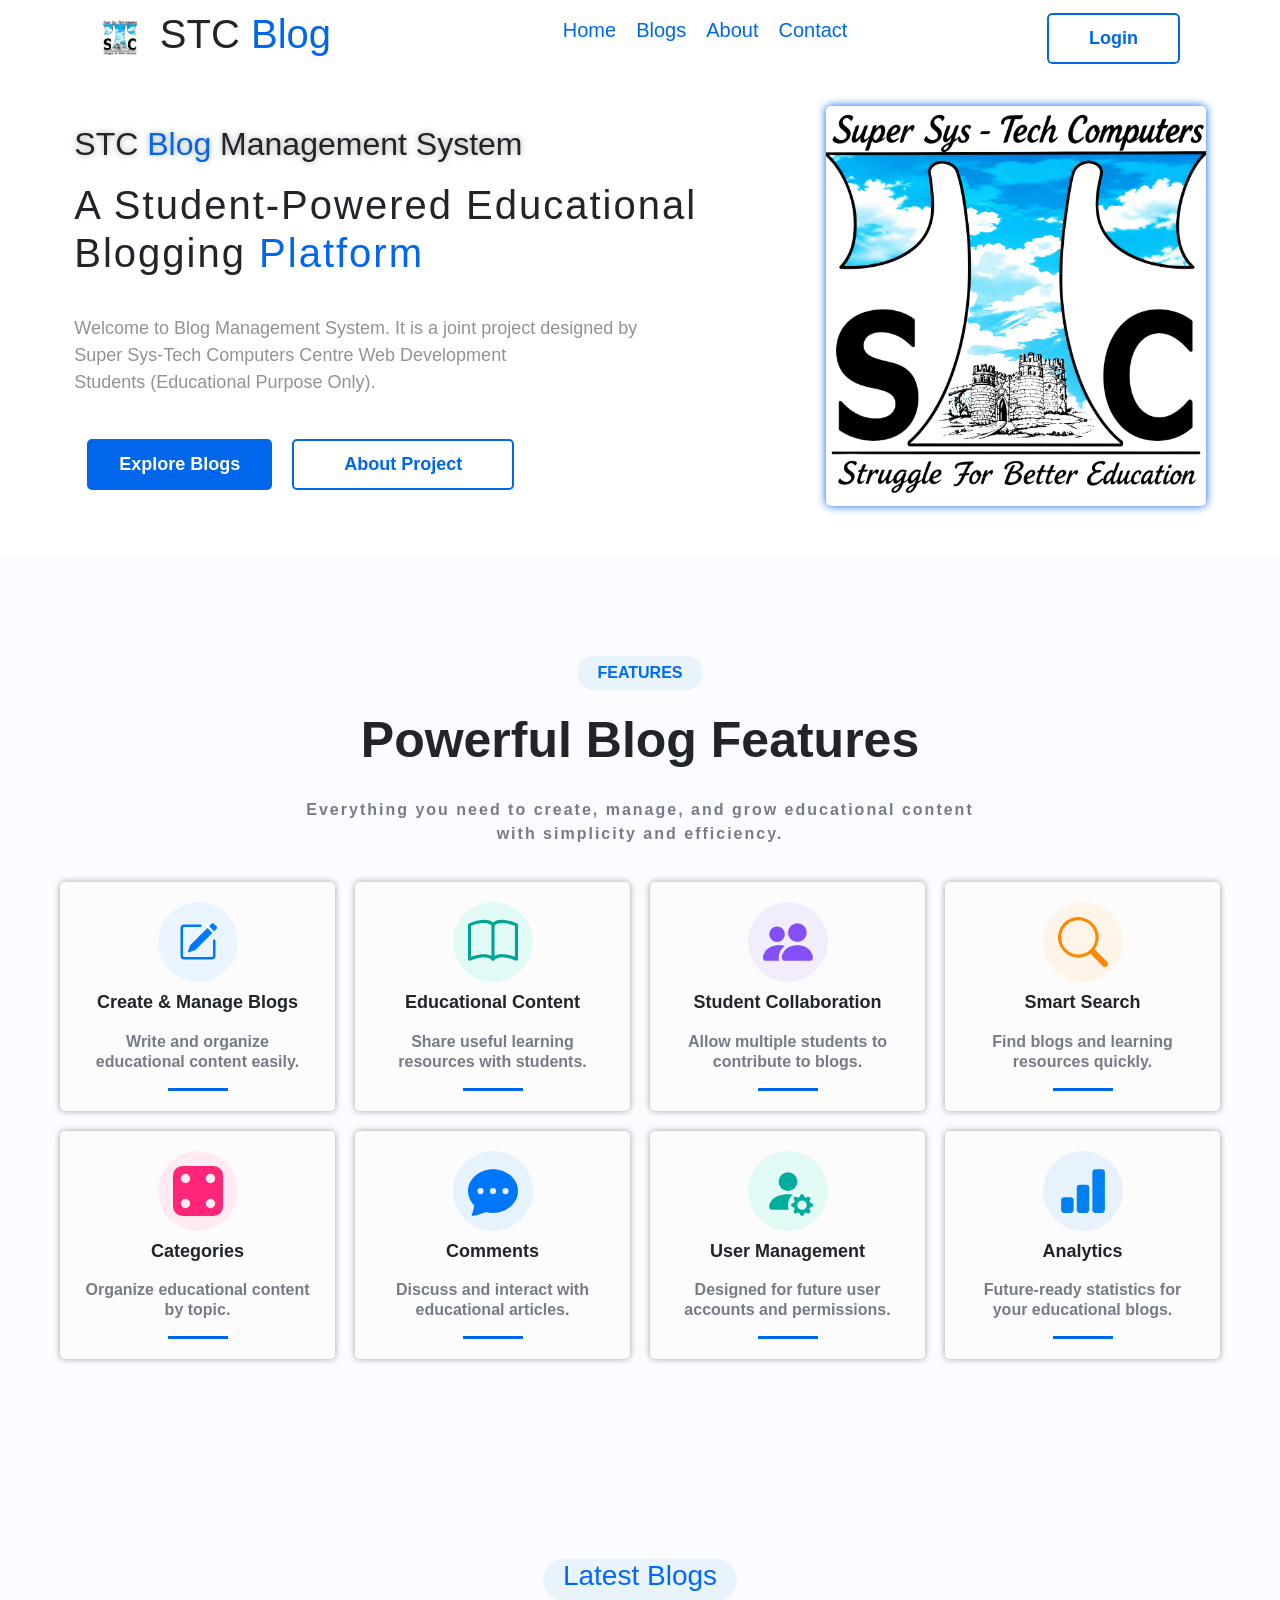
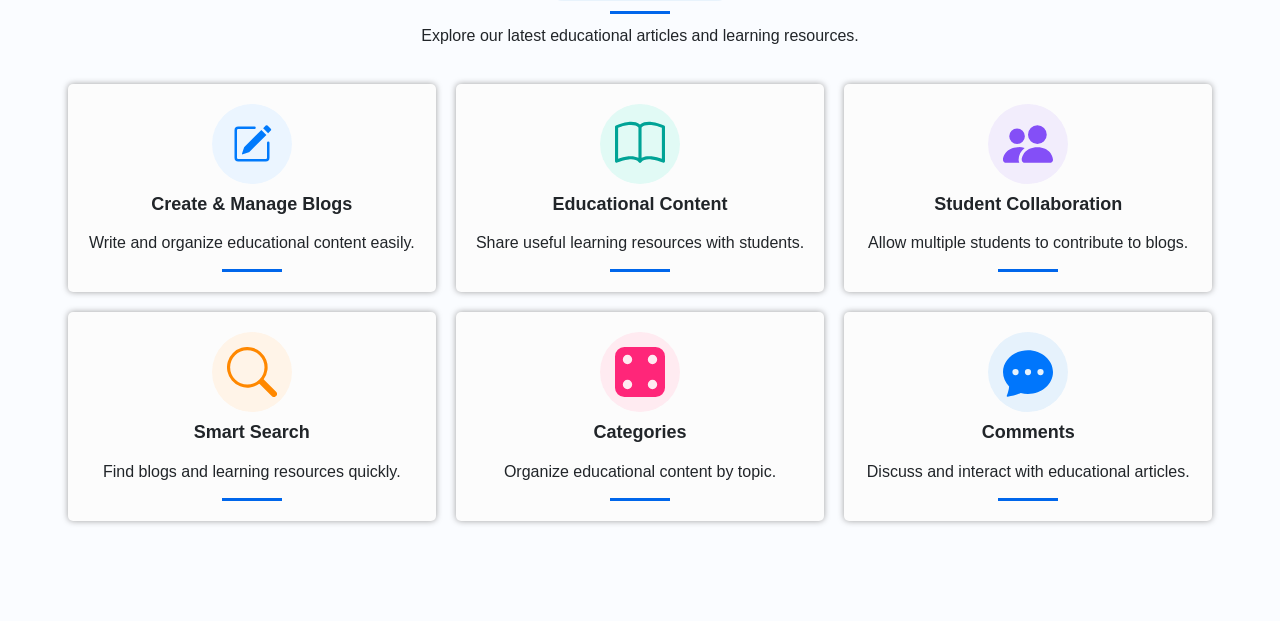
==== index.html @ 1d64d939 "Merge branch 'main' of https://github.com/mkuk2013/STC-BLOG-Management-System" ====
<!DOCTYPE html>
<html lang="en">
<head>
    <meta charset="UTF-8">
    <meta name="viewport" content="width=device-width, initial-scale=1.0">
    <title>STC Blog Management System | Home</title>
    <link rel="shortcut icon" href="Images/logo.webp" type="image/x-icon">
    <link rel="stylesheet" href="style.css">
    <link rel="icon" href="/Images/logo.webp">
    <link href="https://cdn.jsdelivr.net/npm/bootstrap@5.3.8/dist/css/bootstrap.min.css" rel="stylesheet" integrity="sha384-sRIl4kxILFvY47J16cr9ZwB07vP4J8+LH7qKQnuqkuIAvNWLzeN8tE5YBujZqJLB" crossorigin="anonymous">
    <script src="https://cdn.jsdelivr.net/npm/bootstrap@5.3.8/dist/js/bootstrap.bundle.min.js" integrity="sha384-FKyoEForCGlyvwx9Hj09JcYn3nv7wiPVlz7YYwJrWVcXK/BmnVDxM+D2scQbITxI" crossorigin="anonymous"></script>
</head>
<body>
    <!-- header  -->
     <header>
        <nav>
            <div class="title">
                <a href="#"><img src="Images/logo.webp" alt=""></a>
                <h1>STC <span id="sp-1">Blog</span></h1>
            </div>

            <ul>
                <a href="index.html"><li>Home</li></a>
                <a href="blog.html"><li>Blogs</li></a>
                <a href="#"><li>About</li></a>
                <a href="#"><li>Contact</li></a>
            </ul>

            <div class="btns">
                <a href="#"><button>Login</button></a>
            </div>
        </nav>
     </header>

<!-- Hero Section  -->
<section id="hero">
    <div class="left-c">
        <h2>STC <span id="sp-1">Blog</span> Management System</h2>
        <h3>A Student-Powered Educational<br> Blogging <span id="sp-1">Platform</span></h3>
        
        <p>Welcome to Blog Management System. It is a joint project designed by<br> Super Sys-Tech Computers Centre Web Development<br> Students (Educational Purpose Only).</p>

        <div class="btn">
            <a href="#"><button id="bt-1">Explore Blogs</button></a>
            <a href="#"><button id="bt-2">About Project</button></a>
        </div>
    </div>
    <div class="right-c">
        <img src="Images/logo2.webp" alt="">
    </div>
</section>

<!-- Features Section -->
 <section id="features">
    <div class="f-tab">FEATURES</div>
    <h1>Powerful Blog Features</h1>
    <p>Everything you need to create, manage, and grow educational content<br> with simplicity and efficiency.</p>

    <div class="feature-card">
        <!-- card 1 -->
        <div class="f-card">
            <i id="f-c-1"><svg xmlns="http://www.w3.org/2000/svg" width="40" height="40" fill="#007afc" class="bi bi-pencil-square" viewBox="0 0 16 16"><path d="M15.502 1.94a.5.5 0 0 1 0 .706L14.459 3.69l-2-2L13.502.646a.5.5 0 0 1 .707 0l1.293 1.293zm-1.75 2.456-2-2L4.939 9.21a.5.5 0 0 0-.121.196l-.805 2.414a.25.25 0 0 0 .316.316l2.414-.805a.5.5 0 0 0 .196-.12l6.813-6.814z"/><path fill-rule="evenodd" d="M1 13.5A1.5 1.5 0 0 0 2.5 15h11a1.5 1.5 0 0 0 1.5-1.5v-6a.5.5 0 0 0-1 0v6a.5.5 0 0 1-.5.5h-11a.5.5 0 0 1-.5-.5v-11a.5.5 0 0 1 .5-.5H9a.5.5 0 0 0 0-1H2.5A1.5 1.5 0 0 0 1 2.5z"/></svg></i>
            <h3>Create & Manage Blogs</h3>
            <p>Write and organize educational content easily.</p>
            <div class="f-line"></div>
        </div>
        
        <!-- card 2 -->
        <div class="f-card">
            <i id="f-c-2"><svg xmlns="http://www.w3.org/2000/svg" width="50" height="50" fill="#00a396" class="bi bi-book" viewBox="0 0 16 16"><path d="M1 2.828c.885-.37 2.154-.769 3.388-.893 1.33-.134 2.458.063 3.112.752v9.746c-.935-.53-2.12-.603-3.213-.493-1.18.12-2.37.461-3.287.811zm7.5-.141c.654-.689 1.782-.886 3.112-.752 1.234.124 2.503.523 3.388.893v9.923c-.918-.35-2.107-.692-3.287-.81-1.094-.111-2.278-.039-3.213.492zM8 1.783C7.015.936 5.587.81 4.287.94c-1.514.153-3.042.672-3.994 1.105A.5.5 0 0 0 0 2.5v11a.5.5 0 0 0 .707.455c.882-.4 2.303-.881 3.68-1.02 1.409-.142 2.59.087 3.223.877a.5.5 0 0 0 .78 0c.633-.79 1.814-1.019 3.222-.877 1.378.139 2.8.62 3.681 1.02A.5.5 0 0 0 16 13.5v-11a.5.5 0 0 0-.293-.455c-.952-.433-2.48-.952-3.994-1.105C10.413.809 8.985.936 8 1.783"/></svg></i>
            <h3>Educational Content</h3>
            <p>Share useful learning resources with students.</p>
            <div class="f-line"></div>
        </div>
        
        <!-- card 3 -->
        <div class="f-card">
            <i id="f-c-3"><svg xmlns="http://www.w3.org/2000/svg" width="50" height="50" fill="#844ff7" class="bi bi-people-fill" viewBox="0 0 16 16"><path d="M7 14s-1 0-1-1 1-4 5-4 5 3 5 4-1 1-1 1zm4-6a3 3 0 1 0 0-6 3 3 0 0 0 0 6m-5.784 6A2.24 2.24 0 0 1 5 13c0-1.355.68-2.75 1.936-3.72A6.3 6.3 0 0 0 5 9c-4 0-5 3-5 4s1 1 1 1zM4.5 8a2.5 2.5 0 1 0 0-5 2.5 2.5 0 0 0 0 5"/></svg></i>
            <h3>Student Collaboration</h3>
            <p>Allow multiple students to contribute to blogs.</p>
            <div class="f-line"></div>
        </div>

        <!-- card 4 -->
        <div class="f-card">
            <i id="f-c-4"><svg xmlns="http://www.w3.org/2000/svg" width="50" height="50" fill="#ff8800" class="bi bi-search" viewBox="0 0 16 16"><path d="M11.742 10.344a6.5 6.5 0 1 0-1.397 1.398h-.001q.044.06.098.115l3.85 3.85a1 1 0 0 0 1.415-1.414l-3.85-3.85a1 1 0 0 0-.115-.1zM12 6.5a5.5 5.5 0 1 1-11 0 5.5 5.5 0 0 1 11 0"/></svg></i>
            <h3>Smart Search</h3>
            <p>Find blogs and learning resources quickly.</p>
            <div class="f-line"></div>
        </div>

        <!-- card 5 -->
        <div class="f-card">
            <i id="f-c-5"><svg xmlns="http://www.w3.org/2000/svg" width="50" height="50" fill="#ff2679" class="bi bi-dice-4-fill" viewBox="0 0 16 16"><path d="M3 0a3 3 0 0 0-3 3v10a3 3 0 0 0 3 3h10a3 3 0 0 0 3-3V3a3 3 0 0 0-3-3zm1 5.5a1.5 1.5 0 1 1 0-3 1.5 1.5 0 0 1 0 3m8 0a1.5 1.5 0 1 1 0-3 1.5 1.5 0 0 1 0 3m1.5 6.5a1.5 1.5 0 1 1-3 0 1.5 1.5 0 0 1 3 0M4 13.5a1.5 1.5 0 1 1 0-3 1.5 1.5 0 0 1 0 3"/></svg></i>
            <h3>Categories</h3>
            <p>Organize educational content by topic.</p>
            <div class="f-line"></div>
        </div>

        <!-- card 6 -->
        <div class="f-card">
            <i id="f-c-6"><svg xmlns="http://www.w3.org/2000/svg" width="50" height="50" fill="#0076fc" class="bi bi-chat-dots-fill" viewBox="0 0 16 16"><path d="M16 8c0 3.866-3.582 7-8 7a9 9 0 0 1-2.347-.306c-.584.296-1.925.864-4.181 1.234-.2.032-.352-.176-.273-.362.354-.836.674-1.95.77-2.966C.744 11.37 0 9.76 0 8c0-3.866 3.582-7 8-7s8 3.134 8 7M5 8a1 1 0 1 0-2 0 1 1 0 0 0 2 0m4 0a1 1 0 1 0-2 0 1 1 0 0 0 2 0m3 1a1 1 0 1 0 0-2 1 1 0 0 0 0 2"/></svg></i>
            <h3>Comments</h3>
            <p>Discuss and interact with educational articles.</p>
            <div class="f-line"></div>
        </div>

        <!-- card 7 -->
        <div class="f-card">
            <i id="f-c-7"><svg xmlns="http://www.w3.org/2000/svg" width="50" height="50" fill="#00ad9c" class="bi bi-person-fill-gear" viewBox="0 0 16 16"><path d="M11 5a3 3 0 1 1-6 0 3 3 0 0 1 6 0m-9 8c0 1 1 1 1 1h5.256A4.5 4.5 0 0 1 8 12.5a4.5 4.5 0 0 1 1.544-3.393Q8.844 9.002 8 9c-5 0-6 3-6 4m9.886-3.54c.18-.613 1.048-.613 1.229 0l.043.148a.64.64 0 0 0 .921.382l.136-.074c.561-.306 1.175.308.87.869l-.075.136a.64.64 0 0 0 .382.92l.149.045c.612.18.612 1.048 0 1.229l-.15.043a.64.64 0 0 0-.38.921l.074.136c.305.561-.309 1.175-.87.87l-.136-.075a.64.64 0 0 0-.92.382l-.045.149c-.18.612-1.048.612-1.229 0l-.043-.15a.64.64 0 0 0-.921-.38l-.136.074c-.561.305-1.175-.309-.87-.87l.075-.136a.64.64 0 0 0-.382-.92l-.148-.045c-.613-.18-.613-1.048 0-1.229l.148-.043a.64.64 0 0 0 .382-.921l-.074-.136c-.306-.561.308-1.175.869-.87l.136.075a.64.64 0 0 0 .92-.382zM14 12.5a1.5 1.5 0 1 0-3 0 1.5 1.5 0 0 0 3 0"/></svg></i>
            <h3>User Management</h3>
            <p>Designed for future user accounts and permissions.</p>
            <div class="f-line"></div>
        </div>

        <!-- card 8 -->
        <div class="f-card">
            <i id="f-c-8"><svg xmlns="http://www.w3.org/2000/svg" width="50" height="50" fill="#0081f2" class="bi bi-bar-chart-fill" viewBox="0 0 16 16"><path d="M1 11a1 1 0 0 1 1-1h2a1 1 0 0 1 1 1v3a1 1 0 0 1-1 1H2a1 1 0 0 1-1-1zm5-4a1 1 0 0 1 1-1h2a1 1 0 0 1 1 1v7a1 1 0 0 1-1 1H7a1 1 0 0 1-1-1zm5-5a1 1 0 0 1 1-1h2a1 1 0 0 1 1 1v12a1 1 0 0 1-1 1h-2a1 1 0 0 1-1-1z"/></svg></i>
            <h3>Analytics</h3>
            <p>Future-ready statistics for your educational blogs.</p>
            <div class="f-line"></div>
        </div>
    </div>
 </section>

 <!-- Latest Blogs -->
  <section id="Latest">

    <div class="title">
        <div class="l-tab"><h3>Latest Blogs</h3></div>
            <div class="l-line"></div>
        <p>Explore our latest educational articles and learning resources.</p>
    </div>

    <!-- cards  -->
     
    <div class="feature-card">
        <!-- card 1 -->
        <div class="f-card">
            <i id="f-c-1"><svg xmlns="http://www.w3.org/2000/svg" width="40" height="40" fill="#007afc" class="bi bi-pencil-square" viewBox="0 0 16 16"><path d="M15.502 1.94a.5.5 0 0 1 0 .706L14.459 3.69l-2-2L13.502.646a.5.5 0 0 1 .707 0l1.293 1.293zm-1.75 2.456-2-2L4.939 9.21a.5.5 0 0 0-.121.196l-.805 2.414a.25.25 0 0 0 .316.316l2.414-.805a.5.5 0 0 0 .196-.12l6.813-6.814z"/><path fill-rule="evenodd" d="M1 13.5A1.5 1.5 0 0 0 2.5 15h11a1.5 1.5 0 0 0 1.5-1.5v-6a.5.5 0 0 0-1 0v6a.5.5 0 0 1-.5.5h-11a.5.5 0 0 1-.5-.5v-11a.5.5 0 0 1 .5-.5H9a.5.5 0 0 0 0-1H2.5A1.5 1.5 0 0 0 1 2.5z"/></svg></i>
            <h3>Create & Manage Blogs</h3>
            <p>Write and organize educational content easily.</p>
            <div class="f-line"></div>
        </div>
        
        <!-- card 2 -->
        <div class="f-card">
            <i id="f-c-2"><svg xmlns="http://www.w3.org/2000/svg" width="50" height="50" fill="#00a396" class="bi bi-book" viewBox="0 0 16 16"><path d="M1 2.828c.885-.37 2.154-.769 3.388-.893 1.33-.134 2.458.063 3.112.752v9.746c-.935-.53-2.12-.603-3.213-.493-1.18.12-2.37.461-3.287.811zm7.5-.141c.654-.689 1.782-.886 3.112-.752 1.234.124 2.503.523 3.388.893v9.923c-.918-.35-2.107-.692-3.287-.81-1.094-.111-2.278-.039-3.213.492zM8 1.783C7.015.936 5.587.81 4.287.94c-1.514.153-3.042.672-3.994 1.105A.5.5 0 0 0 0 2.5v11a.5.5 0 0 0 .707.455c.882-.4 2.303-.881 3.68-1.02 1.409-.142 2.59.087 3.223.877a.5.5 0 0 0 .78 0c.633-.79 1.814-1.019 3.222-.877 1.378.139 2.8.62 3.681 1.02A.5.5 0 0 0 16 13.5v-11a.5.5 0 0 0-.293-.455c-.952-.433-2.48-.952-3.994-1.105C10.413.809 8.985.936 8 1.783"/></svg></i>
            <h3>Educational Content</h3>
            <p>Share useful learning resources with students.</p>
            <div class="f-line"></div>
        </div>
        
        <!-- card 3 -->
        <div class="f-card">
            <i id="f-c-3"><svg xmlns="http://www.w3.org/2000/svg" width="50" height="50" fill="#844ff7" class="bi bi-people-fill" viewBox="0 0 16 16"><path d="M7 14s-1 0-1-1 1-4 5-4 5 3 5 4-1 1-1 1zm4-6a3 3 0 1 0 0-6 3 3 0 0 0 0 6m-5.784 6A2.24 2.24 0 0 1 5 13c0-1.355.68-2.75 1.936-3.72A6.3 6.3 0 0 0 5 9c-4 0-5 3-5 4s1 1 1 1zM4.5 8a2.5 2.5 0 1 0 0-5 2.5 2.5 0 0 0 0 5"/></svg></i>
            <h3>Student Collaboration</h3>
            <p>Allow multiple students to contribute to blogs.</p>
            <div class="f-line"></div>
        </div>

        <!-- card 4 -->
        <div class="f-card">
            <i id="f-c-4"><svg xmlns="http://www.w3.org/2000/svg" width="50" height="50" fill="#ff8800" class="bi bi-search" viewBox="0 0 16 16"><path d="M11.742 10.344a6.5 6.5 0 1 0-1.397 1.398h-.001q.044.06.098.115l3.85 3.85a1 1 0 0 0 1.415-1.414l-3.85-3.85a1 1 0 0 0-.115-.1zM12 6.5a5.5 5.5 0 1 1-11 0 5.5 5.5 0 0 1 11 0"/></svg></i>
            <h3>Smart Search</h3>
            <p>Find blogs and learning resources quickly.</p>
            <div class="f-line"></div>
        </div>

        <!-- card 5 -->
        <div class="f-card">
            <i id="f-c-5"><svg xmlns="http://www.w3.org/2000/svg" width="50" height="50" fill="#ff2679" class="bi bi-dice-4-fill" viewBox="0 0 16 16"><path d="M3 0a3 3 0 0 0-3 3v10a3 3 0 0 0 3 3h10a3 3 0 0 0 3-3V3a3 3 0 0 0-3-3zm1 5.5a1.5 1.5 0 1 1 0-3 1.5 1.5 0 0 1 0 3m8 0a1.5 1.5 0 1 1 0-3 1.5 1.5 0 0 1 0 3m1.5 6.5a1.5 1.5 0 1 1-3 0 1.5 1.5 0 0 1 3 0M4 13.5a1.5 1.5 0 1 1 0-3 1.5 1.5 0 0 1 0 3"/></svg></i>
            <h3>Categories</h3>
            <p>Organize educational content by topic.</p>
            <div class="f-line"></div>
        </div>

        <!-- card 6 -->
        <div class="f-card">
            <i id="f-c-6"><svg xmlns="http://www.w3.org/2000/svg" width="50" height="50" fill="#0076fc" class="bi bi-chat-dots-fill" viewBox="0 0 16 16"><path d="M16 8c0 3.866-3.582 7-8 7a9 9 0 0 1-2.347-.306c-.584.296-1.925.864-4.181 1.234-.2.032-.352-.176-.273-.362.354-.836.674-1.95.77-2.966C.744 11.37 0 9.76 0 8c0-3.866 3.582-7 8-7s8 3.134 8 7M5 8a1 1 0 1 0-2 0 1 1 0 0 0 2 0m4 0a1 1 0 1 0-2 0 1 1 0 0 0 2 0m3 1a1 1 0 1 0 0-2 1 1 0 0 0 0 2"/></svg></i>
            <h3>Comments</h3>
            <p>Discuss and interact with educational articles.</p>
            <div class="f-line"></div>
        </div>
    </div>

  </section>

</body>
</html>
---- style.css ----
* {
    margin: 0;
    padding: 0;
    box-sizing: border-box;
    font-family: 'Gill Sans', 'Gill Sans MT', Calibri, 'Trebuchet MS', sans-serif;
}
header {
    background: transparent;
    padding: 10px 0;
    backdrop-filter: blur(10px);
    position: sticky;
    top: 0;
    left: 0;
    z-index: 99;
}

header nav {
    display: flex;
    justify-content: space-around;
    align-items: center;
}

header ul {
    display: flex;
    justify-content: center;
    align-items: center;
    gap: 20px;
}

header ul li {
    list-style: none;
}

header a {
    text-decoration: none;
    font-size: 20px;
    color: #0066eb;
    transition: 0.3s;
}

header a:hover {
    transform: translateY(-6px);
    color: #053c4db7;
}

header .title {
    display: flex;
    justify-content: center;
    align-items: center;
    gap: 20px;
}

header .title img {
    height: 40px;
    /* border-radius: 10px; */
    /* box-shadow: 0 0 2px 2px #00c1fcb7; */
    animation: logo 3s forwards infinite;
}

@keyframes logo {
    0% {
        transform: scale(0.90);
    }

    50% {
        transform: scale(1.1);
    }

    100% {
        transform: scale(0.90);
    }
}

header .title #sp-1 {
    color: #0066eb;
}
header .btns{
    overflow: hidden;
    /* border: 2px solid red; */
    border-radius: 5px;
}
header .btns button {
    padding: 10px 40px;
    border: 2px solid #0066eb;
    border-radius: 5px;
    outline: none;
    background: transparent;
    font-size: 18px;
    font-weight: 600;
    color: #0066eb;
    transition: 0.3s;
}

header .btns button:hover {
    background-color: #0066eb;
    color: white;
    cursor: pointer;
    border-radius: 5px;
    transform: scale(1.2);
}



/* Hero Section  */
#hero {
    /* background-color: #181b1c;
    color: white; */
    padding: 40px 10px;
    display: flex;
    justify-content: space-around;
    align-items: center;
}

#hero .left-c #sp-1 {
    color: #0066eb;
}

#hero .left-c h3 {
    padding: 10px 0;
    letter-spacing: 2px;
    font-size: 40px;
}

#hero .left-c h2 {
    text-shadow: 0 0 6px rgb(167, 167, 167);
}

#hero .left-c p {
    padding: 20px 0;
    font-size: 18px;
    color: rgb(146, 146, 146);
}

#hero .btn button {
    padding: 10px 30px;
    border-radius: 5px;
    border: 2px solid #0066eb;
    outline: none;
    background: transparent;
    font-size: 18px;
    font-weight: 600;
    color: #0066eb;
    transition: 0.3s;
}

#hero .btn {
    display: flex;
    justify-content: start;
    align-items: center;
    gap: 20px;
    margin: 10px 0;
}

#hero .btn #bt-1 {
    background-color: #0066eb;
    color: white;
}

#hero .btn #bt-2 {
    padding: 10px 50px;
}

#hero .btn button:hover {
    background-color: #0066eb;
    color: white;
    cursor: pointer;
    transform: skewX(20deg);
    box-shadow: 0 0 10px #0066eb;
}

#hero .right-c img {
    height: 400px;
    width: 380px;
    object-fit: cover;
    box-shadow: 0 0 10px #0066eb;
    border-radius: 5px;
    border: none;
    outline: none;
    animation: img 5s forwards infinite;
}

@keyframes img {
    0% {
        transform: translateY(-10px);
    }

    50% {
        transform: translateY(10px);
    }

    100% {
        transform: translateY(-10px);
    }
}

/* Feature Section  */

#features {
    padding: 100px 10px;
    text-align: center;
    display: flex;
    justify-content: center;
    align-items: center;
    flex-direction: column;
    gap: 20px;
    background-color: #fafcff;
}

#features .f-tab {
    padding: 5px 20px;
    background-color: #e8f3fc;
    color: #0069fc;
    border-radius: 50px;
    font-weight: 600;
    display: flex;
    justify-content: center;
    align-items: center;
}

#features h1 {
    font-size: 50px;
    font-weight: 900;
}

#features p {
    color: #767b85;
    font-weight: 600;
    font-size: 16px;
    letter-spacing: 2px;
}

#features .feature-card {
    display: grid;
    grid-template-columns: 1fr 1fr 1fr 1fr;
    gap: 20px;
    padding: 0 50px;
}

#features .feature-card .f-card {
    background-color: #fcfcfc;
    border-radius: 5px;
    padding: 20px 20px;
    box-shadow: 0 0 6px #a0a0a0;
    display: flex;
    justify-content: center;
    align-items: center;
    flex-direction: column;
    transition: 0.2s;
}

#features .feature-card .f-card:hover {
    transform: translateY(-10px);
}

#features .feature-card .f-card h3 {
    font-size: 18px;
    font-weight: 900;
    padding: 10px 0;
}

#features .feature-card .f-card p {
    letter-spacing: 0;
    line-height: 20px;
}

#features .feature-card .f-card .f-line {
    width: 60px;
    height: 3px;
    background-color: #0066eb;
}

#features .feature-card .f-card #f-c-1,
#features .feature-card .f-card #f-c-2,
#features .feature-card .f-card #f-c-3,
#features .feature-card .f-card #f-c-4,
#features .feature-card .f-card #f-c-5,
#features .feature-card .f-card #f-c-6,
#features .feature-card .f-card #f-c-7,
#features .feature-card .f-card #f-c-8 {
    height: 80px;
    width: 80px;
    display: flex;
    justify-content: center;
    align-items: center;
    border-radius: 50%;
}

#features .feature-card .f-card #f-c-1 {
    background-color: #ebf5ff;
}

#features .feature-card .f-card #f-c-2 {
    background-color: #e1faf5;
}

#features .feature-card .f-card #f-c-3 {
    background-color: #f2edfc;
}

#features .feature-card .f-card #f-c-4 {
    background-color: #fff4e8;
}

#features .feature-card .f-card #f-c-5 {
    background-color: #ffebf1;
}

#features .feature-card .f-card #f-c-6 {
    background-color: #e6f2fc;
}

#features .feature-card .f-card #f-c-7 {
    background-color: #e1faf6;
}

/* card 8 */
#features .feature-card .f-card #f-c-8{
    background-color: #e8f2fc;
    height: 80px;
    width: 80px;
    display: flex;
    justify-content: center;
    align-items: center;
    border-radius: 50%;
}

/* Latest Blogs */
#Latest{
    padding: 100px 10px;
    text-align: center;
    display: flex;
    justify-content: center;
    align-items: center;
    flex-direction: column;
    gap: 20px;
    background-color: #fafcff;
}
#Latest .title{
    display: flex;
    justify-content: center;
    align-items: center;
    flex-direction: column;
    gap: 10px;
}

#Latest .l-tab {
    padding: 0 20px;
    background-color: #e8f3fc;
    color: #0069fc;
    border-radius: 50px;
    font-weight: 600;
    display: flex;
    justify-content: center;
    align-items: center;
}

#Latest .l-line {
    width: 60px;
    height: 3px;
    background-color: #0066eb;
    display: flex;
    justify-content: center;
    align-items: center;
}
/* cards  */

#Latest .feature-card {
    display: grid;
    grid-template-columns: 1fr 1fr 1fr;
    gap: 20px;
    padding: 0 50px;
}

#Latest .feature-card .f-card {
    background-color: #fcfcfc;
    border-radius: 5px;
    padding: 20px 20px;
    box-shadow: 0 0 6px #a0a0a0;
    display: flex;
    justify-content: center;
    align-items: center;
    flex-direction: column;
    transition: 0.2s;
}

#Latest .feature-card .f-card:hover {
    transform: translateY(-10px);
}

#Latest .feature-card .f-card h3 {
    font-size: 18px;
    font-weight: 900;
    padding: 10px 0;
}

#Latest .feature-card .f-card p {
    letter-spacing: 0;
    line-height: 20px;
}

#Latest .feature-card .f-card .f-line {
    width: 60px;
    height: 3px;
    background-color: #0066eb;
}

#Latest .feature-card .f-card #f-c-1,
#Latest .feature-card .f-card #f-c-2,
#Latest .feature-card .f-card #f-c-3,
#Latest .feature-card .f-card #f-c-4,
#Latest .feature-card .f-card #f-c-5,
#Latest .feature-card .f-card #f-c-6,
#Latest .feature-card .f-card #f-c-7,
#Latest .feature-card .f-card #f-c-8 {
    height: 80px;
    width: 80px;
    display: flex;
    justify-content: center;
    align-items: center;
    border-radius: 50%;
}

#Latest .feature-card .f-card #f-c-1 {
    background-color: #ebf5ff;
}

#Latest .feature-card .f-card #f-c-2 {
    background-color: #e1faf5;
}

#Latest .feature-card .f-card #f-c-3 {
    background-color: #f2edfc;
}

#Latest .feature-card .f-card #f-c-4 {
    background-color: #fff4e8;
}

#Latest .feature-card .f-card #f-c-5 {
    background-color: #ffebf1;
}

#Latest .feature-card .f-card #f-c-6 {
    background-color: #e6f2fc;
}











/* bolg Page */

.blog {
    padding: 20px;
    display: flex;
    flex-direction: column;
    justify-content: center;
    background: #f5faff;
    align-items: center;
    gap: 40px;
}

.blog-h {
    text-align: center;
}

#blog-design {
    color: #0066eb;
    font-size: 50px;
}

#blog-resign {
    color: #0a52b1c4;
    font-size: 40px;
}

.blog-form {
    display: flex;
    flex-direction: column;
    gap: 30px;
    background: white;
    box-shadow: 0 2px 5px #0066eb;
    border-radius: 20px;
    width: 900px;
    padding: 30px
}

.write-one {
    display: flex;
    flex-direction: column;
    gap: 10px;
}

.write-one input {
    width: 850px;
    padding: 5px;
}

.write-one input:focus {
    box-shadow: 0 0 10px #0066eb;
}

.write-icon-one {
    display: flex;
    justify-content: start;
    align-items: center;
    gap: 10px;
}

.write-icon-one svg {
    color: #0066eb;
}

.write-two {
    display: flex;
    flex-direction: column;
    gap: 10px;
}

.write-two select {
    width: 850px;
    padding: 5px;
}

.write-two select:focus {
    box-shadow: 0 0 10px #0066eb;
}

.write-icon-two {
    display: flex;
    justify-content: start;
    align-items: center;
    gap: 10px;
}

.write-icon-two svg {
    color: #0066eb;
}

.write-three {
    display: flex;
    flex-direction: column;
    gap: 10px;
}

.write-three textarea {
    padding: 5px;
    width: 850px;
    height: 100px;
}

.write-three textarea:focus {
    box-shadow: 0 0 10px #0066eb;
}

.write-icon-three {
    display: flex;
    justify-content: start;
    align-items: center;
    gap: 10px;
}

.write-icon-three svg {
    color: #0066eb;
}

.blog-btns {
    display: flex;
    justify-content: end;
    align-items: center;
    gap: 20px;
}

.btn-one {
    border: 2px solid #0066eb;
    border-radius: 5px;
    background: transparent;
    color: #0066eb;
    display: flex;
    justify-content: center;
    align-items: center;
    width: 100px;
    padding: 5px;
    font-size: 15px;
    font-weight: bold;
    gap: 10px;
    transition: 0.3s;
}

.btn-one:hover {
    background: #0066eb;
    box-shadow: 0 0 10px #0066eb;
    color: white;
}

.btn-two {
    border: 2px solid #0066eb;
    border-radius: 5px;
    background: #0066eb;
    color: white;
    display: flex;
    justify-content: center;
    align-items: center;
    gap: 10px;
    width: 150px;
    font-size: 15px;
    font-weight: bold;
    padding: 5px;
    transition: 0.3s;
}

.btn-two:hover {
    box-shadow: 0 0 10px #0066eb;
}

.result{
    padding: 50px;
}

.result h3{
    margin-left: 20px;
}

.result hr{
    width: 70px;
    color: #0066eb;
}

.result-card{
    border: 1px solid black;
    padding: 30px;
    height: 400px;
    border-radius: 20px;
        display: flex;
    justify-content: center;
    align-items: center;
}

.form-design-animation{
    border: 3px dashed black;
    height: 90px;
    padding: 100px;
    border-radius: 50px;
    position: absolute;
    top: 200px;
    left: 300px;
}
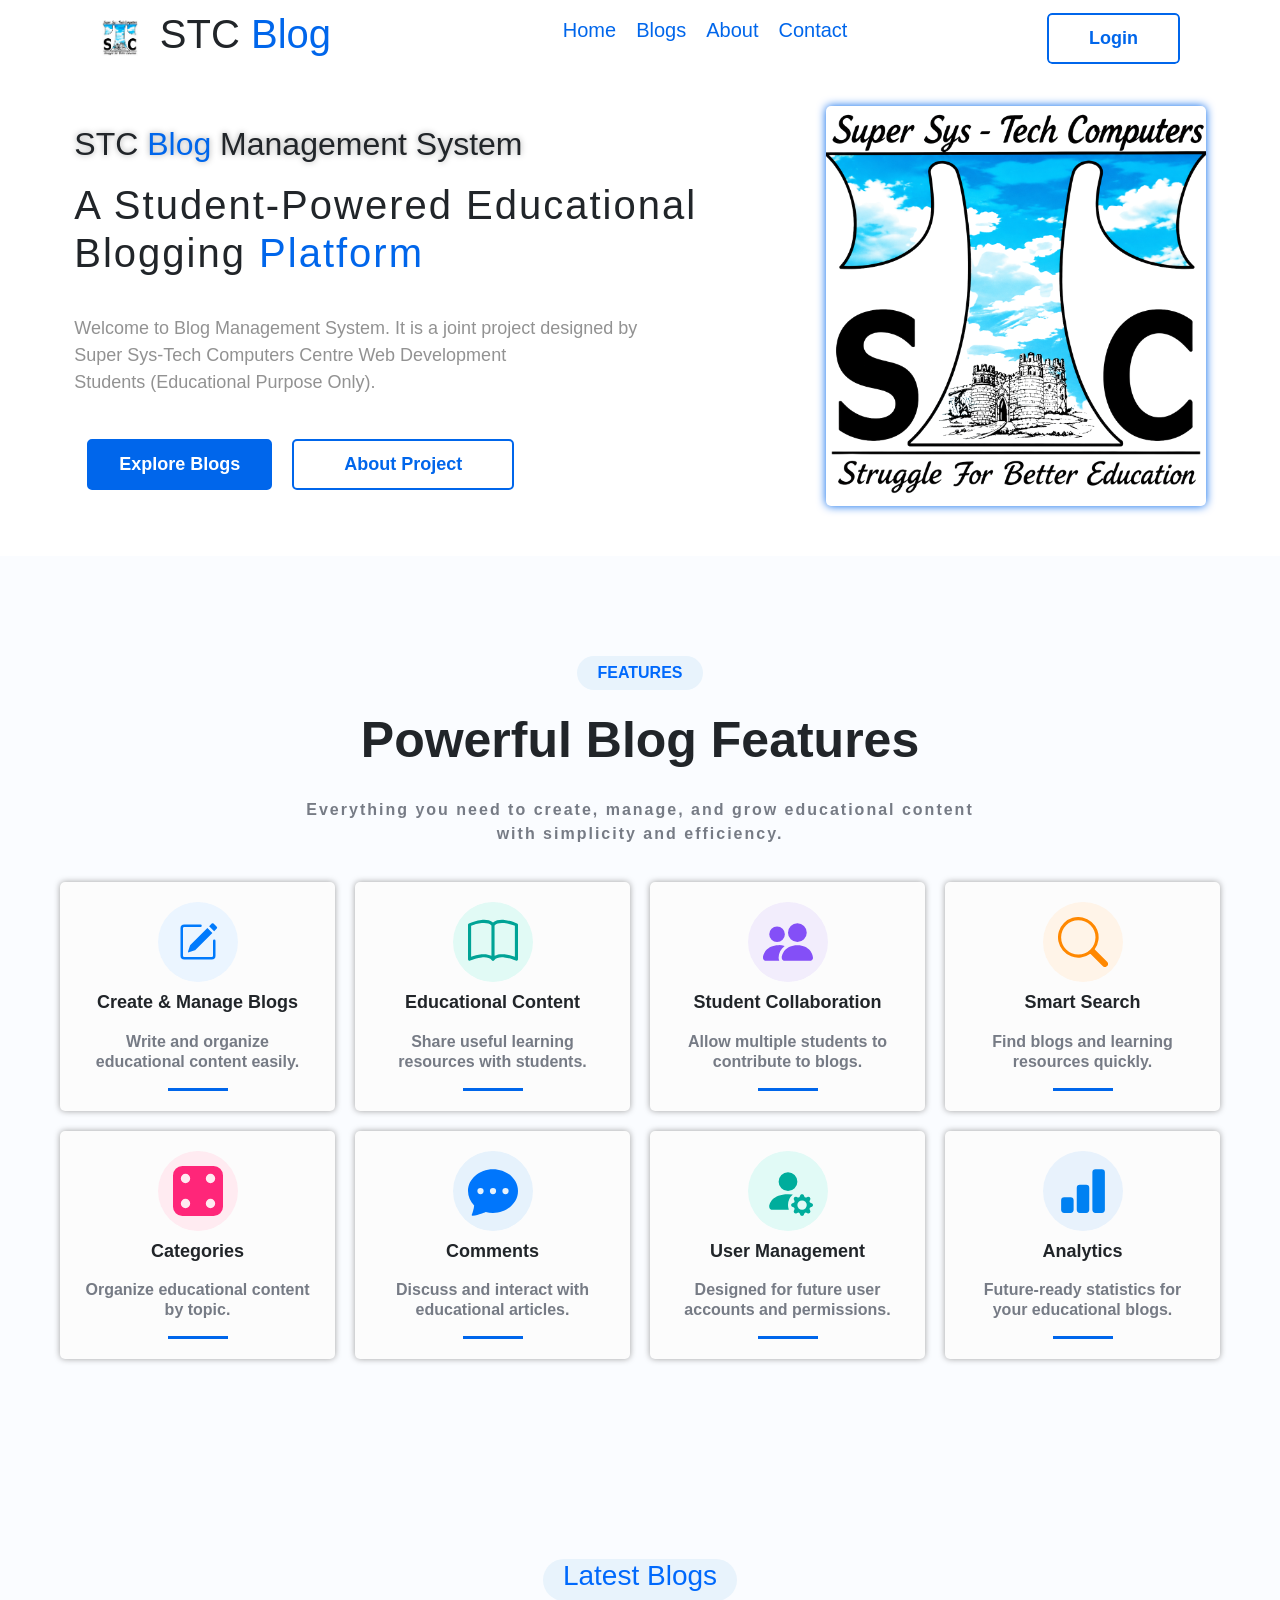
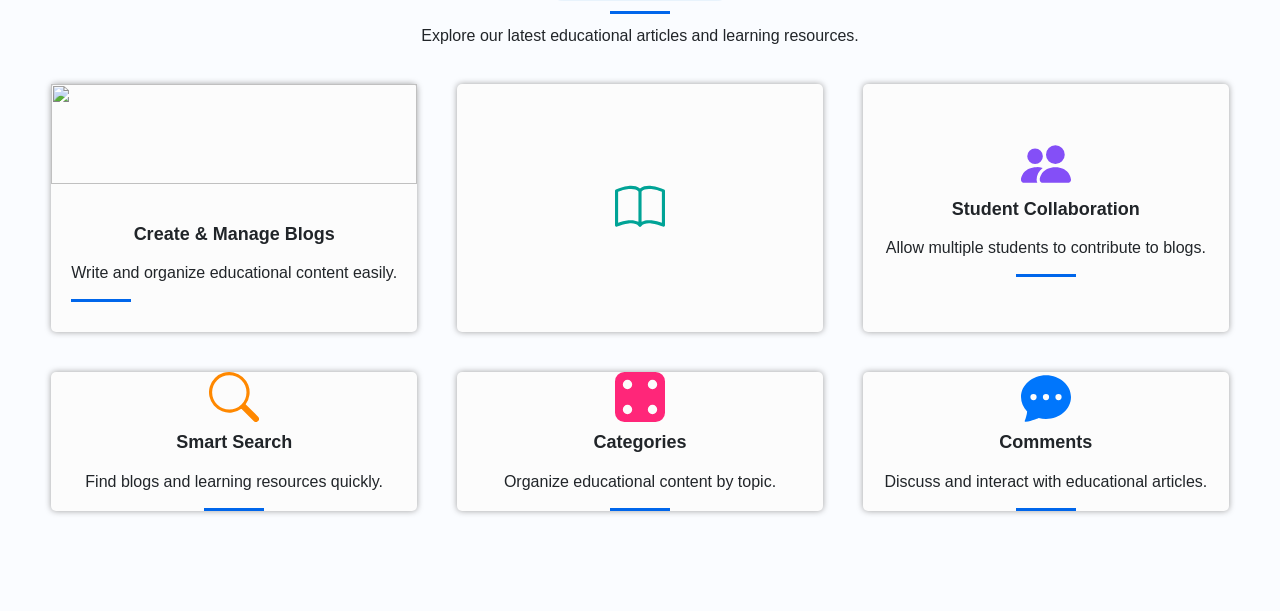
==== commit 0a754e52: "update" ====
--- a/index.html
+++ b/index.html
@@ -134,53 +134,52 @@
 
     <!-- cards  -->
      
-    <div class="feature-card">
+    <div class="Latest-card">
         <!-- card 1 -->
-        <div class="f-card">
-            <i id="f-c-1"><svg xmlns="http://www.w3.org/2000/svg" width="40" height="40" fill="#007afc" class="bi bi-pencil-square" viewBox="0 0 16 16"><path d="M15.502 1.94a.5.5 0 0 1 0 .706L14.459 3.69l-2-2L13.502.646a.5.5 0 0 1 .707 0l1.293 1.293zm-1.75 2.456-2-2L4.939 9.21a.5.5 0 0 0-.121.196l-.805 2.414a.25.25 0 0 0 .316.316l2.414-.805a.5.5 0 0 0 .196-.12l6.813-6.814z"/><path fill-rule="evenodd" d="M1 13.5A1.5 1.5 0 0 0 2.5 15h11a1.5 1.5 0 0 0 1.5-1.5v-6a.5.5 0 0 0-1 0v6a.5.5 0 0 1-.5.5h-11a.5.5 0 0 1-.5-.5v-11a.5.5 0 0 1 .5-.5H9a.5.5 0 0 0 0-1H2.5A1.5 1.5 0 0 0 1 2.5z"/></svg></i>
-            <h3>Create & Manage Blogs</h3>
-            <p>Write and organize educational content easily.</p>
-            <div class="f-line"></div>
+        <div class="l-card">
+            <img src="https://images.unsplash.com/photo-1498050108023-c5249f4df085?auto=format&fit=crop&w=900&q=80" alt="">
+            <div class="l-dis">
+                <h3>Create & Manage Blogs</h3>
+                <p>Write and organize educational content easily.</p>
+                <div class="l-line"></div>
+            </div>
         </div>
         
         <!-- card 2 -->
-        <div class="f-card">
-            <i id="f-c-2"><svg xmlns="http://www.w3.org/2000/svg" width="50" height="50" fill="#00a396" class="bi bi-book" viewBox="0 0 16 16"><path d="M1 2.828c.885-.37 2.154-.769 3.388-.893 1.33-.134 2.458.063 3.112.752v9.746c-.935-.53-2.12-.603-3.213-.493-1.18.12-2.37.461-3.287.811zm7.5-.141c.654-.689 1.782-.886 3.112-.752 1.234.124 2.503.523 3.388.893v9.923c-.918-.35-2.107-.692-3.287-.81-1.094-.111-2.278-.039-3.213.492zM8 1.783C7.015.936 5.587.81 4.287.94c-1.514.153-3.042.672-3.994 1.105A.5.5 0 0 0 0 2.5v11a.5.5 0 0 0 .707.455c.882-.4 2.303-.881 3.68-1.02 1.409-.142 2.59.087 3.223.877a.5.5 0 0 0 .78 0c.633-.79 1.814-1.019 3.222-.877 1.378.139 2.8.62 3.681 1.02A.5.5 0 0 0 16 13.5v-11a.5.5 0 0 0-.293-.455c-.952-.433-2.48-.952-3.994-1.105C10.413.809 8.985.936 8 1.783"/></svg></i>
-            <h3>Educational Content</h3>
-            <p>Share useful learning resources with students.</p>
-            <div class="f-line"></div>
+        <div class="l-card">
+            <i id="l-c-2"><svg xmlns="http://www.w3.org/2000/svg" width="50" height="50" fill="#00a396" class="bi bi-book" viewBox="0 0 16 16"><path d="M1 2.828c.885-.37 2.154-.769 3.388-.893 1.33-.134 2.458.063 3.112.752v9.746c-.935-.53-2.12-.603-3.213-.493-1.18.12-2.37.461-3.287.811zm7.5-.141c.654-.689 1.782-.886 3.112-.752 1.234.124 2.503.523 3.388.893v9.923c-.918-.35-2.107-.692-3.287-.81-1.094-.111-2.278-.039-3.213.492zM8 1.783C7.015.936 5.587.81 4.287.94c-1.514.153-3.042.672-3.994 1.105A.5.5 0 0 0 0 2.5v11a.5.5 0 0 0 .707.455c.882-.4 2.303-.881 3.68-1.02 1.409-.142 2.59.087 3.223.877a.5.5 0 0 0 .78 0c.633-.79 1.814-1.019 3.222-.877 1.378.139 2.8.62 3.681 1.02A.5.5 0 0 0 16 13.5v-11a.5.5 0 0 0-.293-.455c-.952-.433-2.48-.952-3.994-1.105C10.413.809 8.985.936 8 1.783"/></svg></i>
         </div>
         
         <!-- card 3 -->
-        <div class="f-card">
-            <i id="f-c-3"><svg xmlns="http://www.w3.org/2000/svg" width="50" height="50" fill="#844ff7" class="bi bi-people-fill" viewBox="0 0 16 16"><path d="M7 14s-1 0-1-1 1-4 5-4 5 3 5 4-1 1-1 1zm4-6a3 3 0 1 0 0-6 3 3 0 0 0 0 6m-5.784 6A2.24 2.24 0 0 1 5 13c0-1.355.68-2.75 1.936-3.72A6.3 6.3 0 0 0 5 9c-4 0-5 3-5 4s1 1 1 1zM4.5 8a2.5 2.5 0 1 0 0-5 2.5 2.5 0 0 0 0 5"/></svg></i>
+        <div class="l-card">
+            <i id="l-c-3"><svg xmlns="http://www.w3.org/2000/svg" width="50" height="50" fill="#844ff7" class="bi bi-people-fill" viewBox="0 0 16 16"><path d="M7 14s-1 0-1-1 1-4 5-4 5 3 5 4-1 1-1 1zm4-6a3 3 0 1 0 0-6 3 3 0 0 0 0 6m-5.784 6A2.24 2.24 0 0 1 5 13c0-1.355.68-2.75 1.936-3.72A6.3 6.3 0 0 0 5 9c-4 0-5 3-5 4s1 1 1 1zM4.5 8a2.5 2.5 0 1 0 0-5 2.5 2.5 0 0 0 0 5"/></svg></i>
             <h3>Student Collaboration</h3>
             <p>Allow multiple students to contribute to blogs.</p>
-            <div class="f-line"></div>
+            <div class="l-line"></div>
         </div>
 
         <!-- card 4 -->
-        <div class="f-card">
-            <i id="f-c-4"><svg xmlns="http://www.w3.org/2000/svg" width="50" height="50" fill="#ff8800" class="bi bi-search" viewBox="0 0 16 16"><path d="M11.742 10.344a6.5 6.5 0 1 0-1.397 1.398h-.001q.044.06.098.115l3.85 3.85a1 1 0 0 0 1.415-1.414l-3.85-3.85a1 1 0 0 0-.115-.1zM12 6.5a5.5 5.5 0 1 1-11 0 5.5 5.5 0 0 1 11 0"/></svg></i>
+        <div class="l-card">
+            <i id="l-c-4"><svg xmlns="http://www.w3.org/2000/svg" width="50" height="50" fill="#ff8800" class="bi bi-search" viewBox="0 0 16 16"><path d="M11.742 10.344a6.5 6.5 0 1 0-1.397 1.398h-.001q.044.06.098.115l3.85 3.85a1 1 0 0 0 1.415-1.414l-3.85-3.85a1 1 0 0 0-.115-.1zM12 6.5a5.5 5.5 0 1 1-11 0 5.5 5.5 0 0 1 11 0"/></svg></i>
             <h3>Smart Search</h3>
             <p>Find blogs and learning resources quickly.</p>
-            <div class="f-line"></div>
+            <div class="l-line"></div>
         </div>
 
         <!-- card 5 -->
-        <div class="f-card">
-            <i id="f-c-5"><svg xmlns="http://www.w3.org/2000/svg" width="50" height="50" fill="#ff2679" class="bi bi-dice-4-fill" viewBox="0 0 16 16"><path d="M3 0a3 3 0 0 0-3 3v10a3 3 0 0 0 3 3h10a3 3 0 0 0 3-3V3a3 3 0 0 0-3-3zm1 5.5a1.5 1.5 0 1 1 0-3 1.5 1.5 0 0 1 0 3m8 0a1.5 1.5 0 1 1 0-3 1.5 1.5 0 0 1 0 3m1.5 6.5a1.5 1.5 0 1 1-3 0 1.5 1.5 0 0 1 3 0M4 13.5a1.5 1.5 0 1 1 0-3 1.5 1.5 0 0 1 0 3"/></svg></i>
+        <div class="l-card">
+            <i id="l-c-5"><svg xmlns="http://www.w3.org/2000/svg" width="50" height="50" fill="#ff2679" class="bi bi-dice-4-fill" viewBox="0 0 16 16"><path d="M3 0a3 3 0 0 0-3 3v10a3 3 0 0 0 3 3h10a3 3 0 0 0 3-3V3a3 3 0 0 0-3-3zm1 5.5a1.5 1.5 0 1 1 0-3 1.5 1.5 0 0 1 0 3m8 0a1.5 1.5 0 1 1 0-3 1.5 1.5 0 0 1 0 3m1.5 6.5a1.5 1.5 0 1 1-3 0 1.5 1.5 0 0 1 3 0M4 13.5a1.5 1.5 0 1 1 0-3 1.5 1.5 0 0 1 0 3"/></svg></i>
             <h3>Categories</h3>
             <p>Organize educational content by topic.</p>
-            <div class="f-line"></div>
+            <div class="l-line"></div>
         </div>
 
         <!-- card 6 -->
-        <div class="f-card">
-            <i id="f-c-6"><svg xmlns="http://www.w3.org/2000/svg" width="50" height="50" fill="#0076fc" class="bi bi-chat-dots-fill" viewBox="0 0 16 16"><path d="M16 8c0 3.866-3.582 7-8 7a9 9 0 0 1-2.347-.306c-.584.296-1.925.864-4.181 1.234-.2.032-.352-.176-.273-.362.354-.836.674-1.95.77-2.966C.744 11.37 0 9.76 0 8c0-3.866 3.582-7 8-7s8 3.134 8 7M5 8a1 1 0 1 0-2 0 1 1 0 0 0 2 0m4 0a1 1 0 1 0-2 0 1 1 0 0 0 2 0m3 1a1 1 0 1 0 0-2 1 1 0 0 0 0 2"/></svg></i>
+        <div class="l-card">
+            <i id="l-c-6"><svg xmlns="http://www.w3.org/2000/svg" width="50" height="50" fill="#0076fc" class="bi bi-chat-dots-fill" viewBox="0 0 16 16"><path d="M16 8c0 3.866-3.582 7-8 7a9 9 0 0 1-2.347-.306c-.584.296-1.925.864-4.181 1.234-.2.032-.352-.176-.273-.362.354-.836.674-1.95.77-2.966C.744 11.37 0 9.76 0 8c0-3.866 3.582-7 8-7s8 3.134 8 7M5 8a1 1 0 1 0-2 0 1 1 0 0 0 2 0m4 0a1 1 0 1 0-2 0 1 1 0 0 0 2 0m3 1a1 1 0 1 0 0-2 1 1 0 0 0 0 2"/></svg></i>
             <h3>Comments</h3>
             <p>Discuss and interact with educational articles.</p>
-            <div class="f-line"></div>
+            <div class="l-line"></div>
         </div>
     </div>
 
--- a/style.css
+++ b/style.css
@@ -324,6 +324,8 @@
     border-radius: 50%;
 }
 
+
+
 /* Latest Blogs */
 #Latest{
     padding: 100px 10px;
@@ -362,19 +364,28 @@
     justify-content: center;
     align-items: center;
 }
+
 /* cards  */
 
-#Latest .feature-card {
+#Latest .Latest-card {
     display: grid;
     grid-template-columns: 1fr 1fr 1fr;
-    gap: 20px;
-    padding: 0 50px;
-}
-
-#Latest .feature-card .f-card {
+    gap: 40px;
+    /* padding: 0 50px; */
+}
+#Latest .Latest-card .l-card img{
+    height: 100px;
+    width: 100%;
+    object-fit: cover;
+}
+#Latest .Latest-card .l-card .l-dis{
+    /* border: 2px solid red; */
+    padding: 30px 20px;
+}
+#Latest .Latest-card .l-card {
     background-color: #fcfcfc;
     border-radius: 5px;
-    padding: 20px 20px;
+    /* padding: 20px 20px; */
     box-shadow: 0 0 6px #a0a0a0;
     display: flex;
     justify-content: center;
@@ -383,67 +394,26 @@
     transition: 0.2s;
 }
 
-#Latest .feature-card .f-card:hover {
+#Latest .Latest-card .l-card:hover {
     transform: translateY(-10px);
 }
 
-#Latest .feature-card .f-card h3 {
+#Latest .Latest-card .l-card h3 {
     font-size: 18px;
     font-weight: 900;
     padding: 10px 0;
 }
 
-#Latest .feature-card .f-card p {
+#Latest .Latest-card .l-card p {
     letter-spacing: 0;
     line-height: 20px;
 }
 
-#Latest .feature-card .f-card .f-line {
+#Latest .Latest-card .l-card .l-line {
     width: 60px;
     height: 3px;
     background-color: #0066eb;
 }
-
-#Latest .feature-card .f-card #f-c-1,
-#Latest .feature-card .f-card #f-c-2,
-#Latest .feature-card .f-card #f-c-3,
-#Latest .feature-card .f-card #f-c-4,
-#Latest .feature-card .f-card #f-c-5,
-#Latest .feature-card .f-card #f-c-6,
-#Latest .feature-card .f-card #f-c-7,
-#Latest .feature-card .f-card #f-c-8 {
-    height: 80px;
-    width: 80px;
-    display: flex;
-    justify-content: center;
-    align-items: center;
-    border-radius: 50%;
-}
-
-#Latest .feature-card .f-card #f-c-1 {
-    background-color: #ebf5ff;
-}
-
-#Latest .feature-card .f-card #f-c-2 {
-    background-color: #e1faf5;
-}
-
-#Latest .feature-card .f-card #f-c-3 {
-    background-color: #f2edfc;
-}
-
-#Latest .feature-card .f-card #f-c-4 {
-    background-color: #fff4e8;
-}
-
-#Latest .feature-card .f-card #f-c-5 {
-    background-color: #ffebf1;
-}
-
-#Latest .feature-card .f-card #f-c-6 {
-    background-color: #e6f2fc;
-}
-
 
 
 
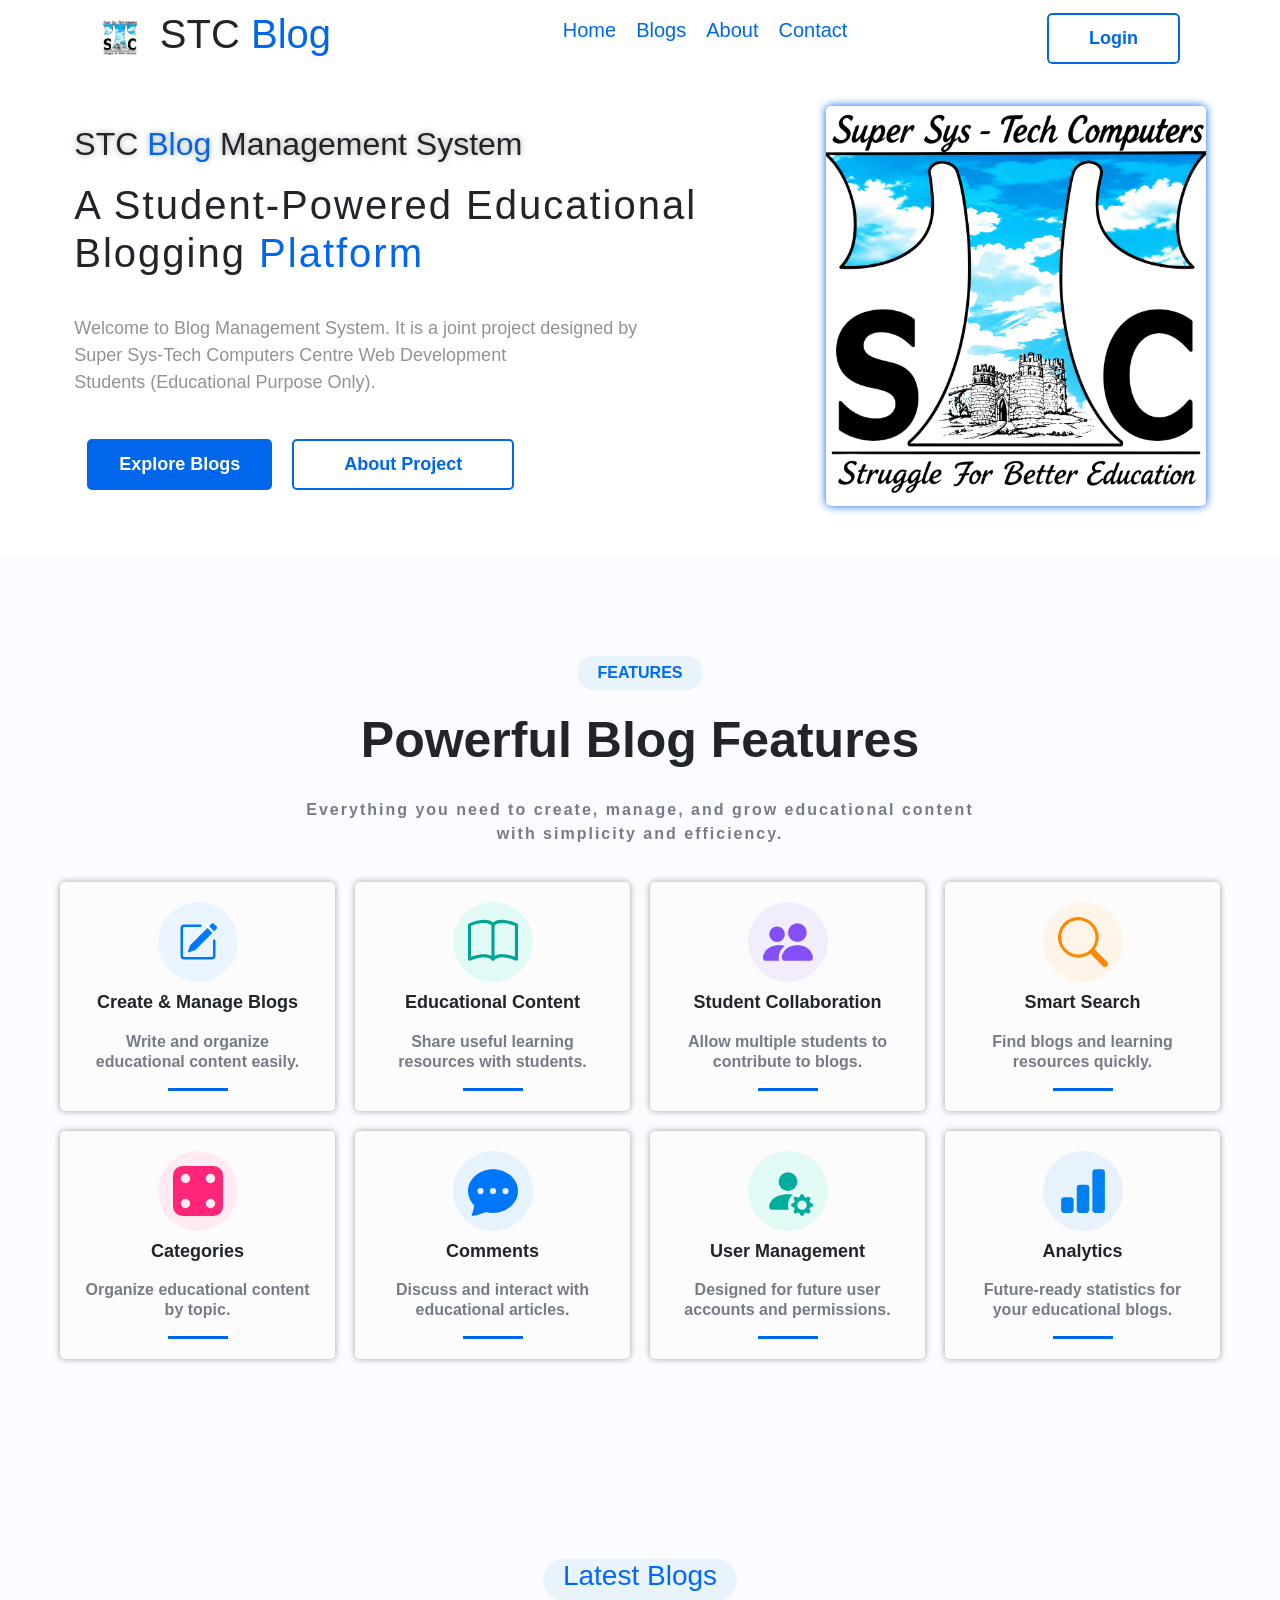
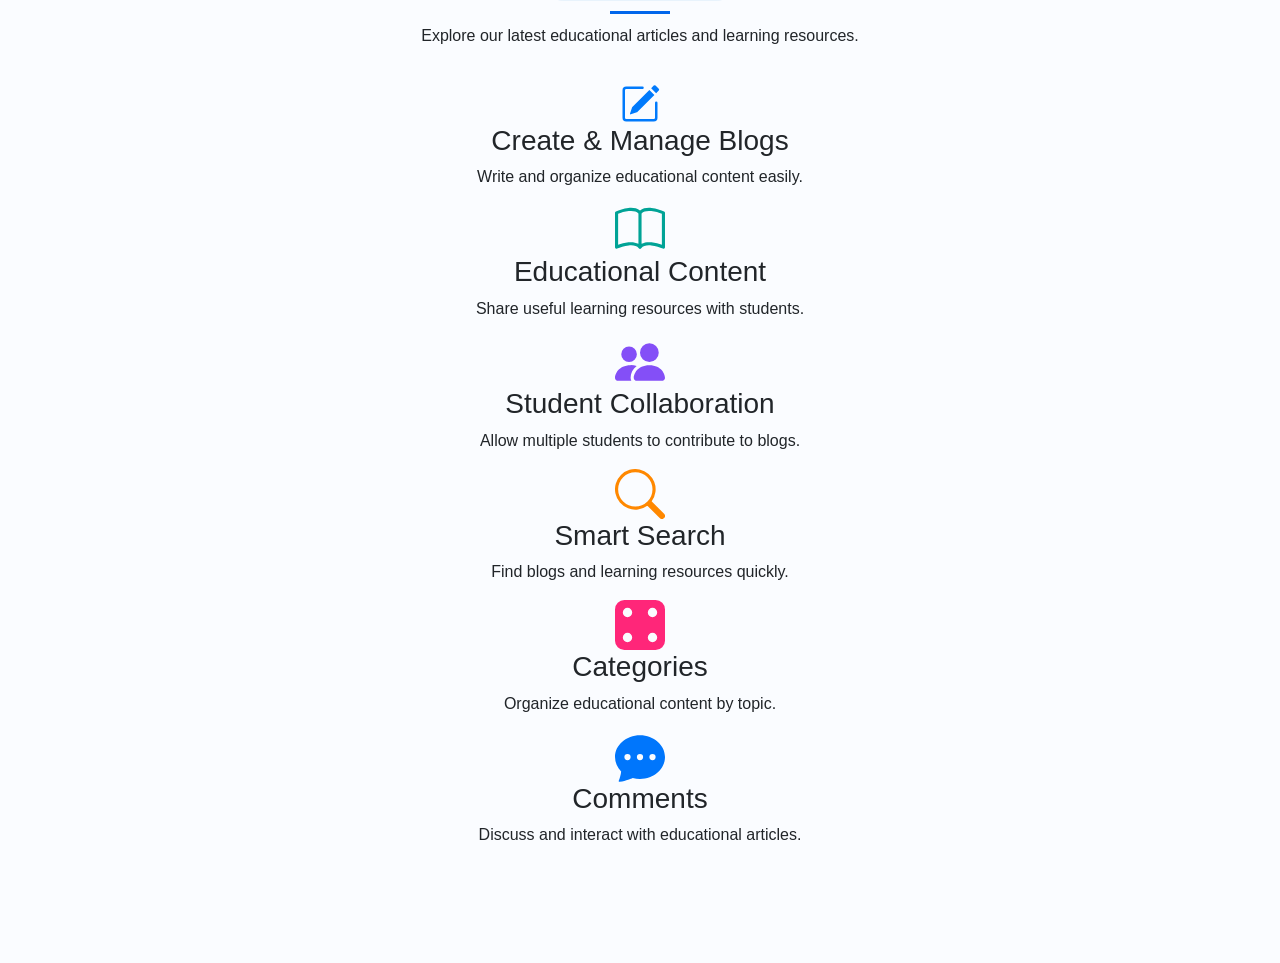
==== commit 11e8b125: "Merge branch 'main' of https://github.com/mkuk2013/STC-BLOG-Management-System" ====
--- a/index.html
+++ b/index.html
@@ -1,18 +1,23 @@
 <!DOCTYPE html>
 <html lang="en">
+
 <head>
     <meta charset="UTF-8">
     <meta name="viewport" content="width=device-width, initial-scale=1.0">
-    <title>STC Blog Management System | Home</title>
+    <title>Home | STC Blog Management System</title>
     <link rel="shortcut icon" href="Images/logo.webp" type="image/x-icon">
     <link rel="stylesheet" href="style.css">
     <link rel="icon" href="/Images/logo.webp">
-    <link href="https://cdn.jsdelivr.net/npm/bootstrap@5.3.8/dist/css/bootstrap.min.css" rel="stylesheet" integrity="sha384-sRIl4kxILFvY47J16cr9ZwB07vP4J8+LH7qKQnuqkuIAvNWLzeN8tE5YBujZqJLB" crossorigin="anonymous">
-    <script src="https://cdn.jsdelivr.net/npm/bootstrap@5.3.8/dist/js/bootstrap.bundle.min.js" integrity="sha384-FKyoEForCGlyvwx9Hj09JcYn3nv7wiPVlz7YYwJrWVcXK/BmnVDxM+D2scQbITxI" crossorigin="anonymous"></script>
+    <link href="https://cdn.jsdelivr.net/npm/bootstrap@5.3.8/dist/css/bootstrap.min.css" rel="stylesheet"
+        integrity="sha384-sRIl4kxILFvY47J16cr9ZwB07vP4J8+LH7qKQnuqkuIAvNWLzeN8tE5YBujZqJLB" crossorigin="anonymous">
+    <script src="https://cdn.jsdelivr.net/npm/bootstrap@5.3.8/dist/js/bootstrap.bundle.min.js"
+        integrity="sha384-FKyoEForCGlyvwx9Hj09JcYn3nv7wiPVlz7YYwJrWVcXK/BmnVDxM+D2scQbITxI"
+        crossorigin="anonymous"></script>
 </head>
+
 <body>
     <!-- header  -->
-     <header>
+    <header>
         <nav>
             <div class="title">
                 <a href="#"><img src="Images/logo.webp" alt=""></a>
@@ -20,170 +25,243 @@
             </div>
 
             <ul>
-                <a href="index.html"><li>Home</li></a>
-                <a href="blog.html"><li>Blogs</li></a>
-                <a href="#"><li>About</li></a>
-                <a href="#"><li>Contact</li></a>
+                <a href="index.html">
+                    <li>Home</li>
+                </a>
+                <a href="blog.html">
+                    <li>Blogs</li>
+                </a>
+                <a href="#">
+                    <li>About</li>
+                </a>
+                <a href="#">
+                    <li>Contact</li>
+                </a>
             </ul>
 
             <div class="btns">
                 <a href="#"><button>Login</button></a>
             </div>
         </nav>
-     </header>
-
-<!-- Hero Section  -->
-<section id="hero">
-    <div class="left-c">
-        <h2>STC <span id="sp-1">Blog</span> Management System</h2>
-        <h3>A Student-Powered Educational<br> Blogging <span id="sp-1">Platform</span></h3>
-        
-        <p>Welcome to Blog Management System. It is a joint project designed by<br> Super Sys-Tech Computers Centre Web Development<br> Students (Educational Purpose Only).</p>
-
-        <div class="btn">
-            <a href="#"><button id="bt-1">Explore Blogs</button></a>
-            <a href="#"><button id="bt-2">About Project</button></a>
-        </div>
-    </div>
-    <div class="right-c">
-        <img src="Images/logo2.webp" alt="">
-    </div>
-</section>
-
-<!-- Features Section -->
- <section id="features">
-    <div class="f-tab">FEATURES</div>
-    <h1>Powerful Blog Features</h1>
-    <p>Everything you need to create, manage, and grow educational content<br> with simplicity and efficiency.</p>
-
-    <div class="feature-card">
-        <!-- card 1 -->
-        <div class="f-card">
-            <i id="f-c-1"><svg xmlns="http://www.w3.org/2000/svg" width="40" height="40" fill="#007afc" class="bi bi-pencil-square" viewBox="0 0 16 16"><path d="M15.502 1.94a.5.5 0 0 1 0 .706L14.459 3.69l-2-2L13.502.646a.5.5 0 0 1 .707 0l1.293 1.293zm-1.75 2.456-2-2L4.939 9.21a.5.5 0 0 0-.121.196l-.805 2.414a.25.25 0 0 0 .316.316l2.414-.805a.5.5 0 0 0 .196-.12l6.813-6.814z"/><path fill-rule="evenodd" d="M1 13.5A1.5 1.5 0 0 0 2.5 15h11a1.5 1.5 0 0 0 1.5-1.5v-6a.5.5 0 0 0-1 0v6a.5.5 0 0 1-.5.5h-11a.5.5 0 0 1-.5-.5v-11a.5.5 0 0 1 .5-.5H9a.5.5 0 0 0 0-1H2.5A1.5 1.5 0 0 0 1 2.5z"/></svg></i>
-            <h3>Create & Manage Blogs</h3>
-            <p>Write and organize educational content easily.</p>
-            <div class="f-line"></div>
-        </div>
-        
-        <!-- card 2 -->
-        <div class="f-card">
-            <i id="f-c-2"><svg xmlns="http://www.w3.org/2000/svg" width="50" height="50" fill="#00a396" class="bi bi-book" viewBox="0 0 16 16"><path d="M1 2.828c.885-.37 2.154-.769 3.388-.893 1.33-.134 2.458.063 3.112.752v9.746c-.935-.53-2.12-.603-3.213-.493-1.18.12-2.37.461-3.287.811zm7.5-.141c.654-.689 1.782-.886 3.112-.752 1.234.124 2.503.523 3.388.893v9.923c-.918-.35-2.107-.692-3.287-.81-1.094-.111-2.278-.039-3.213.492zM8 1.783C7.015.936 5.587.81 4.287.94c-1.514.153-3.042.672-3.994 1.105A.5.5 0 0 0 0 2.5v11a.5.5 0 0 0 .707.455c.882-.4 2.303-.881 3.68-1.02 1.409-.142 2.59.087 3.223.877a.5.5 0 0 0 .78 0c.633-.79 1.814-1.019 3.222-.877 1.378.139 2.8.62 3.681 1.02A.5.5 0 0 0 16 13.5v-11a.5.5 0 0 0-.293-.455c-.952-.433-2.48-.952-3.994-1.105C10.413.809 8.985.936 8 1.783"/></svg></i>
-            <h3>Educational Content</h3>
-            <p>Share useful learning resources with students.</p>
-            <div class="f-line"></div>
-        </div>
-        
-        <!-- card 3 -->
-        <div class="f-card">
-            <i id="f-c-3"><svg xmlns="http://www.w3.org/2000/svg" width="50" height="50" fill="#844ff7" class="bi bi-people-fill" viewBox="0 0 16 16"><path d="M7 14s-1 0-1-1 1-4 5-4 5 3 5 4-1 1-1 1zm4-6a3 3 0 1 0 0-6 3 3 0 0 0 0 6m-5.784 6A2.24 2.24 0 0 1 5 13c0-1.355.68-2.75 1.936-3.72A6.3 6.3 0 0 0 5 9c-4 0-5 3-5 4s1 1 1 1zM4.5 8a2.5 2.5 0 1 0 0-5 2.5 2.5 0 0 0 0 5"/></svg></i>
-            <h3>Student Collaboration</h3>
-            <p>Allow multiple students to contribute to blogs.</p>
-            <div class="f-line"></div>
-        </div>
-
-        <!-- card 4 -->
-        <div class="f-card">
-            <i id="f-c-4"><svg xmlns="http://www.w3.org/2000/svg" width="50" height="50" fill="#ff8800" class="bi bi-search" viewBox="0 0 16 16"><path d="M11.742 10.344a6.5 6.5 0 1 0-1.397 1.398h-.001q.044.06.098.115l3.85 3.85a1 1 0 0 0 1.415-1.414l-3.85-3.85a1 1 0 0 0-.115-.1zM12 6.5a5.5 5.5 0 1 1-11 0 5.5 5.5 0 0 1 11 0"/></svg></i>
-            <h3>Smart Search</h3>
-            <p>Find blogs and learning resources quickly.</p>
-            <div class="f-line"></div>
-        </div>
-
-        <!-- card 5 -->
-        <div class="f-card">
-            <i id="f-c-5"><svg xmlns="http://www.w3.org/2000/svg" width="50" height="50" fill="#ff2679" class="bi bi-dice-4-fill" viewBox="0 0 16 16"><path d="M3 0a3 3 0 0 0-3 3v10a3 3 0 0 0 3 3h10a3 3 0 0 0 3-3V3a3 3 0 0 0-3-3zm1 5.5a1.5 1.5 0 1 1 0-3 1.5 1.5 0 0 1 0 3m8 0a1.5 1.5 0 1 1 0-3 1.5 1.5 0 0 1 0 3m1.5 6.5a1.5 1.5 0 1 1-3 0 1.5 1.5 0 0 1 3 0M4 13.5a1.5 1.5 0 1 1 0-3 1.5 1.5 0 0 1 0 3"/></svg></i>
-            <h3>Categories</h3>
-            <p>Organize educational content by topic.</p>
-            <div class="f-line"></div>
-        </div>
-
-        <!-- card 6 -->
-        <div class="f-card">
-            <i id="f-c-6"><svg xmlns="http://www.w3.org/2000/svg" width="50" height="50" fill="#0076fc" class="bi bi-chat-dots-fill" viewBox="0 0 16 16"><path d="M16 8c0 3.866-3.582 7-8 7a9 9 0 0 1-2.347-.306c-.584.296-1.925.864-4.181 1.234-.2.032-.352-.176-.273-.362.354-.836.674-1.95.77-2.966C.744 11.37 0 9.76 0 8c0-3.866 3.582-7 8-7s8 3.134 8 7M5 8a1 1 0 1 0-2 0 1 1 0 0 0 2 0m4 0a1 1 0 1 0-2 0 1 1 0 0 0 2 0m3 1a1 1 0 1 0 0-2 1 1 0 0 0 0 2"/></svg></i>
-            <h3>Comments</h3>
-            <p>Discuss and interact with educational articles.</p>
-            <div class="f-line"></div>
-        </div>
-
-        <!-- card 7 -->
-        <div class="f-card">
-            <i id="f-c-7"><svg xmlns="http://www.w3.org/2000/svg" width="50" height="50" fill="#00ad9c" class="bi bi-person-fill-gear" viewBox="0 0 16 16"><path d="M11 5a3 3 0 1 1-6 0 3 3 0 0 1 6 0m-9 8c0 1 1 1 1 1h5.256A4.5 4.5 0 0 1 8 12.5a4.5 4.5 0 0 1 1.544-3.393Q8.844 9.002 8 9c-5 0-6 3-6 4m9.886-3.54c.18-.613 1.048-.613 1.229 0l.043.148a.64.64 0 0 0 .921.382l.136-.074c.561-.306 1.175.308.87.869l-.075.136a.64.64 0 0 0 .382.92l.149.045c.612.18.612 1.048 0 1.229l-.15.043a.64.64 0 0 0-.38.921l.074.136c.305.561-.309 1.175-.87.87l-.136-.075a.64.64 0 0 0-.92.382l-.045.149c-.18.612-1.048.612-1.229 0l-.043-.15a.64.64 0 0 0-.921-.38l-.136.074c-.561.305-1.175-.309-.87-.87l.075-.136a.64.64 0 0 0-.382-.92l-.148-.045c-.613-.18-.613-1.048 0-1.229l.148-.043a.64.64 0 0 0 .382-.921l-.074-.136c-.306-.561.308-1.175.869-.87l.136.075a.64.64 0 0 0 .92-.382zM14 12.5a1.5 1.5 0 1 0-3 0 1.5 1.5 0 0 0 3 0"/></svg></i>
-            <h3>User Management</h3>
-            <p>Designed for future user accounts and permissions.</p>
-            <div class="f-line"></div>
-        </div>
-
-        <!-- card 8 -->
-        <div class="f-card">
-            <i id="f-c-8"><svg xmlns="http://www.w3.org/2000/svg" width="50" height="50" fill="#0081f2" class="bi bi-bar-chart-fill" viewBox="0 0 16 16"><path d="M1 11a1 1 0 0 1 1-1h2a1 1 0 0 1 1 1v3a1 1 0 0 1-1 1H2a1 1 0 0 1-1-1zm5-4a1 1 0 0 1 1-1h2a1 1 0 0 1 1 1v7a1 1 0 0 1-1 1H7a1 1 0 0 1-1-1zm5-5a1 1 0 0 1 1-1h2a1 1 0 0 1 1 1v12a1 1 0 0 1-1 1h-2a1 1 0 0 1-1-1z"/></svg></i>
-            <h3>Analytics</h3>
-            <p>Future-ready statistics for your educational blogs.</p>
-            <div class="f-line"></div>
-        </div>
-    </div>
- </section>
-
- <!-- Latest Blogs -->
-  <section id="Latest">
-
-    <div class="title">
-        <div class="l-tab"><h3>Latest Blogs</h3></div>
-            <div class="l-line"></div>
-        <p>Explore our latest educational articles and learning resources.</p>
-    </div>
-
-    <!-- cards  -->
-     
-    <div class="Latest-card">
-        <!-- card 1 -->
-        <div class="l-card">
-            <img src="https://images.unsplash.com/photo-1498050108023-c5249f4df085?auto=format&fit=crop&w=900&q=80" alt="">
-            <div class="l-dis">
+    </header>
+
+    <!-- Hero Section  -->
+    <section id="hero">
+        <div class="left-c">
+            <h2>STC <span id="sp-1">Blog</span> Management System</h2>
+            <h3>A Student-Powered Educational<br> Blogging <span id="sp-1">Platform</span></h3>
+
+            <p>Welcome to Blog Management System. It is a joint project designed by<br> Super Sys-Tech Computers Centre
+                Web Development<br> Students (Educational Purpose Only).</p>
+
+            <div class="btn">
+                <a href="#"><button id="bt-1">Explore Blogs</button></a>
+                <a href="#"><button id="bt-2">About Project</button></a>
+            </div>
+        </div>
+        <div class="right-c">
+            <img src="Images/logo2.webp" alt="">
+        </div>
+    </section>
+
+    <!-- Features Section -->
+    <section id="features">
+        <div class="f-tab">FEATURES</div>
+        <h1>Powerful Blog Features</h1>
+        <p>Everything you need to create, manage, and grow educational content<br> with simplicity and efficiency.</p>
+
+        <div class="feature-card">
+            <!-- card 1 -->
+            <div class="f-card">
+                <i id="f-c-1"><svg xmlns="http://www.w3.org/2000/svg" width="40" height="40" fill="#007afc"
+                        class="bi bi-pencil-square" viewBox="0 0 16 16">
+                        <path
+                            d="M15.502 1.94a.5.5 0 0 1 0 .706L14.459 3.69l-2-2L13.502.646a.5.5 0 0 1 .707 0l1.293 1.293zm-1.75 2.456-2-2L4.939 9.21a.5.5 0 0 0-.121.196l-.805 2.414a.25.25 0 0 0 .316.316l2.414-.805a.5.5 0 0 0 .196-.12l6.813-6.814z" />
+                        <path fill-rule="evenodd"
+                            d="M1 13.5A1.5 1.5 0 0 0 2.5 15h11a1.5 1.5 0 0 0 1.5-1.5v-6a.5.5 0 0 0-1 0v6a.5.5 0 0 1-.5.5h-11a.5.5 0 0 1-.5-.5v-11a.5.5 0 0 1 .5-.5H9a.5.5 0 0 0 0-1H2.5A1.5 1.5 0 0 0 1 2.5z" />
+                    </svg></i>
                 <h3>Create & Manage Blogs</h3>
                 <p>Write and organize educational content easily.</p>
-                <div class="l-line"></div>
-            </div>
-        </div>
-        
-        <!-- card 2 -->
-        <div class="l-card">
-            <i id="l-c-2"><svg xmlns="http://www.w3.org/2000/svg" width="50" height="50" fill="#00a396" class="bi bi-book" viewBox="0 0 16 16"><path d="M1 2.828c.885-.37 2.154-.769 3.388-.893 1.33-.134 2.458.063 3.112.752v9.746c-.935-.53-2.12-.603-3.213-.493-1.18.12-2.37.461-3.287.811zm7.5-.141c.654-.689 1.782-.886 3.112-.752 1.234.124 2.503.523 3.388.893v9.923c-.918-.35-2.107-.692-3.287-.81-1.094-.111-2.278-.039-3.213.492zM8 1.783C7.015.936 5.587.81 4.287.94c-1.514.153-3.042.672-3.994 1.105A.5.5 0 0 0 0 2.5v11a.5.5 0 0 0 .707.455c.882-.4 2.303-.881 3.68-1.02 1.409-.142 2.59.087 3.223.877a.5.5 0 0 0 .78 0c.633-.79 1.814-1.019 3.222-.877 1.378.139 2.8.62 3.681 1.02A.5.5 0 0 0 16 13.5v-11a.5.5 0 0 0-.293-.455c-.952-.433-2.48-.952-3.994-1.105C10.413.809 8.985.936 8 1.783"/></svg></i>
-        </div>
-        
-        <!-- card 3 -->
-        <div class="l-card">
-            <i id="l-c-3"><svg xmlns="http://www.w3.org/2000/svg" width="50" height="50" fill="#844ff7" class="bi bi-people-fill" viewBox="0 0 16 16"><path d="M7 14s-1 0-1-1 1-4 5-4 5 3 5 4-1 1-1 1zm4-6a3 3 0 1 0 0-6 3 3 0 0 0 0 6m-5.784 6A2.24 2.24 0 0 1 5 13c0-1.355.68-2.75 1.936-3.72A6.3 6.3 0 0 0 5 9c-4 0-5 3-5 4s1 1 1 1zM4.5 8a2.5 2.5 0 1 0 0-5 2.5 2.5 0 0 0 0 5"/></svg></i>
-            <h3>Student Collaboration</h3>
-            <p>Allow multiple students to contribute to blogs.</p>
+                <div class="f-line"></div>
+            </div>
+
+            <!-- card 2 -->
+            <div class="f-card">
+                <i id="f-c-2"><svg xmlns="http://www.w3.org/2000/svg" width="50" height="50" fill="#00a396"
+                        class="bi bi-book" viewBox="0 0 16 16">
+                        <path
+                            d="M1 2.828c.885-.37 2.154-.769 3.388-.893 1.33-.134 2.458.063 3.112.752v9.746c-.935-.53-2.12-.603-3.213-.493-1.18.12-2.37.461-3.287.811zm7.5-.141c.654-.689 1.782-.886 3.112-.752 1.234.124 2.503.523 3.388.893v9.923c-.918-.35-2.107-.692-3.287-.81-1.094-.111-2.278-.039-3.213.492zM8 1.783C7.015.936 5.587.81 4.287.94c-1.514.153-3.042.672-3.994 1.105A.5.5 0 0 0 0 2.5v11a.5.5 0 0 0 .707.455c.882-.4 2.303-.881 3.68-1.02 1.409-.142 2.59.087 3.223.877a.5.5 0 0 0 .78 0c.633-.79 1.814-1.019 3.222-.877 1.378.139 2.8.62 3.681 1.02A.5.5 0 0 0 16 13.5v-11a.5.5 0 0 0-.293-.455c-.952-.433-2.48-.952-3.994-1.105C10.413.809 8.985.936 8 1.783" />
+                    </svg></i>
+                <h3>Educational Content</h3>
+                <p>Share useful learning resources with students.</p>
+                <div class="f-line"></div>
+            </div>
+
+            <!-- card 3 -->
+            <div class="f-card">
+                <i id="f-c-3"><svg xmlns="http://www.w3.org/2000/svg" width="50" height="50" fill="#844ff7"
+                        class="bi bi-people-fill" viewBox="0 0 16 16">
+                        <path
+                            d="M7 14s-1 0-1-1 1-4 5-4 5 3 5 4-1 1-1 1zm4-6a3 3 0 1 0 0-6 3 3 0 0 0 0 6m-5.784 6A2.24 2.24 0 0 1 5 13c0-1.355.68-2.75 1.936-3.72A6.3 6.3 0 0 0 5 9c-4 0-5 3-5 4s1 1 1 1zM4.5 8a2.5 2.5 0 1 0 0-5 2.5 2.5 0 0 0 0 5" />
+                    </svg></i>
+                <h3>Student Collaboration</h3>
+                <p>Allow multiple students to contribute to blogs.</p>
+                <div class="f-line"></div>
+            </div>
+
+            <!-- card 4 -->
+            <div class="f-card">
+                <i id="f-c-4"><svg xmlns="http://www.w3.org/2000/svg" width="50" height="50" fill="#ff8800"
+                        class="bi bi-search" viewBox="0 0 16 16">
+                        <path
+                            d="M11.742 10.344a6.5 6.5 0 1 0-1.397 1.398h-.001q.044.06.098.115l3.85 3.85a1 1 0 0 0 1.415-1.414l-3.85-3.85a1 1 0 0 0-.115-.1zM12 6.5a5.5 5.5 0 1 1-11 0 5.5 5.5 0 0 1 11 0" />
+                    </svg></i>
+                <h3>Smart Search</h3>
+                <p>Find blogs and learning resources quickly.</p>
+                <div class="f-line"></div>
+            </div>
+
+            <!-- card 5 -->
+            <div class="f-card">
+                <i id="f-c-5"><svg xmlns="http://www.w3.org/2000/svg" width="50" height="50" fill="#ff2679"
+                        class="bi bi-dice-4-fill" viewBox="0 0 16 16">
+                        <path
+                            d="M3 0a3 3 0 0 0-3 3v10a3 3 0 0 0 3 3h10a3 3 0 0 0 3-3V3a3 3 0 0 0-3-3zm1 5.5a1.5 1.5 0 1 1 0-3 1.5 1.5 0 0 1 0 3m8 0a1.5 1.5 0 1 1 0-3 1.5 1.5 0 0 1 0 3m1.5 6.5a1.5 1.5 0 1 1-3 0 1.5 1.5 0 0 1 3 0M4 13.5a1.5 1.5 0 1 1 0-3 1.5 1.5 0 0 1 0 3" />
+                    </svg></i>
+                <h3>Categories</h3>
+                <p>Organize educational content by topic.</p>
+                <div class="f-line"></div>
+            </div>
+
+            <!-- card 6 -->
+            <div class="f-card">
+                <i id="f-c-6"><svg xmlns="http://www.w3.org/2000/svg" width="50" height="50" fill="#0076fc"
+                        class="bi bi-chat-dots-fill" viewBox="0 0 16 16">
+                        <path
+                            d="M16 8c0 3.866-3.582 7-8 7a9 9 0 0 1-2.347-.306c-.584.296-1.925.864-4.181 1.234-.2.032-.352-.176-.273-.362.354-.836.674-1.95.77-2.966C.744 11.37 0 9.76 0 8c0-3.866 3.582-7 8-7s8 3.134 8 7M5 8a1 1 0 1 0-2 0 1 1 0 0 0 2 0m4 0a1 1 0 1 0-2 0 1 1 0 0 0 2 0m3 1a1 1 0 1 0 0-2 1 1 0 0 0 0 2" />
+                    </svg></i>
+                <h3>Comments</h3>
+                <p>Discuss and interact with educational articles.</p>
+                <div class="f-line"></div>
+            </div>
+
+            <!-- card 7 -->
+            <div class="f-card">
+                <i id="f-c-7"><svg xmlns="http://www.w3.org/2000/svg" width="50" height="50" fill="#00ad9c"
+                        class="bi bi-person-fill-gear" viewBox="0 0 16 16">
+                        <path
+                            d="M11 5a3 3 0 1 1-6 0 3 3 0 0 1 6 0m-9 8c0 1 1 1 1 1h5.256A4.5 4.5 0 0 1 8 12.5a4.5 4.5 0 0 1 1.544-3.393Q8.844 9.002 8 9c-5 0-6 3-6 4m9.886-3.54c.18-.613 1.048-.613 1.229 0l.043.148a.64.64 0 0 0 .921.382l.136-.074c.561-.306 1.175.308.87.869l-.075.136a.64.64 0 0 0 .382.92l.149.045c.612.18.612 1.048 0 1.229l-.15.043a.64.64 0 0 0-.38.921l.074.136c.305.561-.309 1.175-.87.87l-.136-.075a.64.64 0 0 0-.92.382l-.045.149c-.18.612-1.048.612-1.229 0l-.043-.15a.64.64 0 0 0-.921-.38l-.136.074c-.561.305-1.175-.309-.87-.87l.075-.136a.64.64 0 0 0-.382-.92l-.148-.045c-.613-.18-.613-1.048 0-1.229l.148-.043a.64.64 0 0 0 .382-.921l-.074-.136c-.306-.561.308-1.175.869-.87l.136.075a.64.64 0 0 0 .92-.382zM14 12.5a1.5 1.5 0 1 0-3 0 1.5 1.5 0 0 0 3 0" />
+                    </svg></i>
+                <h3>User Management</h3>
+                <p>Designed for future user accounts and permissions.</p>
+                <div class="f-line"></div>
+            </div>
+
+            <!-- card 8 -->
+            <div class="f-card">
+                <i id="f-c-8"><svg xmlns="http://www.w3.org/2000/svg" width="50" height="50" fill="#0081f2"
+                        class="bi bi-bar-chart-fill" viewBox="0 0 16 16">
+                        <path
+                            d="M1 11a1 1 0 0 1 1-1h2a1 1 0 0 1 1 1v3a1 1 0 0 1-1 1H2a1 1 0 0 1-1-1zm5-4a1 1 0 0 1 1-1h2a1 1 0 0 1 1 1v7a1 1 0 0 1-1 1H7a1 1 0 0 1-1-1zm5-5a1 1 0 0 1 1-1h2a1 1 0 0 1 1 1v12a1 1 0 0 1-1 1h-2a1 1 0 0 1-1-1z" />
+                    </svg></i>
+                <h3>Analytics</h3>
+                <p>Future-ready statistics for your educational blogs.</p>
+                <div class="f-line"></div>
+            </div>
+        </div>
+    </section>
+
+    <!-- Latest Blogs -->
+    <section id="Latest">
+
+        <div class="title">
+            <div class="l-tab">
+                <h3>Latest Blogs</h3>
+            </div>
             <div class="l-line"></div>
-        </div>
-
-        <!-- card 4 -->
-        <div class="l-card">
-            <i id="l-c-4"><svg xmlns="http://www.w3.org/2000/svg" width="50" height="50" fill="#ff8800" class="bi bi-search" viewBox="0 0 16 16"><path d="M11.742 10.344a6.5 6.5 0 1 0-1.397 1.398h-.001q.044.06.098.115l3.85 3.85a1 1 0 0 0 1.415-1.414l-3.85-3.85a1 1 0 0 0-.115-.1zM12 6.5a5.5 5.5 0 1 1-11 0 5.5 5.5 0 0 1 11 0"/></svg></i>
-            <h3>Smart Search</h3>
-            <p>Find blogs and learning resources quickly.</p>
-            <div class="l-line"></div>
-        </div>
-
-        <!-- card 5 -->
-        <div class="l-card">
-            <i id="l-c-5"><svg xmlns="http://www.w3.org/2000/svg" width="50" height="50" fill="#ff2679" class="bi bi-dice-4-fill" viewBox="0 0 16 16"><path d="M3 0a3 3 0 0 0-3 3v10a3 3 0 0 0 3 3h10a3 3 0 0 0 3-3V3a3 3 0 0 0-3-3zm1 5.5a1.5 1.5 0 1 1 0-3 1.5 1.5 0 0 1 0 3m8 0a1.5 1.5 0 1 1 0-3 1.5 1.5 0 0 1 0 3m1.5 6.5a1.5 1.5 0 1 1-3 0 1.5 1.5 0 0 1 3 0M4 13.5a1.5 1.5 0 1 1 0-3 1.5 1.5 0 0 1 0 3"/></svg></i>
-            <h3>Categories</h3>
-            <p>Organize educational content by topic.</p>
-            <div class="l-line"></div>
-        </div>
-
-        <!-- card 6 -->
-        <div class="l-card">
-            <i id="l-c-6"><svg xmlns="http://www.w3.org/2000/svg" width="50" height="50" fill="#0076fc" class="bi bi-chat-dots-fill" viewBox="0 0 16 16"><path d="M16 8c0 3.866-3.582 7-8 7a9 9 0 0 1-2.347-.306c-.584.296-1.925.864-4.181 1.234-.2.032-.352-.176-.273-.362.354-.836.674-1.95.77-2.966C.744 11.37 0 9.76 0 8c0-3.866 3.582-7 8-7s8 3.134 8 7M5 8a1 1 0 1 0-2 0 1 1 0 0 0 2 0m4 0a1 1 0 1 0-2 0 1 1 0 0 0 2 0m3 1a1 1 0 1 0 0-2 1 1 0 0 0 0 2"/></svg></i>
-            <h3>Comments</h3>
-            <p>Discuss and interact with educational articles.</p>
-            <div class="l-line"></div>
-        </div>
-    </div>
-
-  </section>
+            <p>Explore our latest educational articles and learning resources.</p>
+        </div>
+
+        <!-- cards  -->
+
+        <div class="feature-card">
+            <!-- card 1 -->
+            <div class="f-card">
+                <i id="f-c-1"><svg xmlns="http://www.w3.org/2000/svg" width="40" height="40" fill="#007afc"
+                        class="bi bi-pencil-square" viewBox="0 0 16 16">
+                        <path
+                            d="M15.502 1.94a.5.5 0 0 1 0 .706L14.459 3.69l-2-2L13.502.646a.5.5 0 0 1 .707 0l1.293 1.293zm-1.75 2.456-2-2L4.939 9.21a.5.5 0 0 0-.121.196l-.805 2.414a.25.25 0 0 0 .316.316l2.414-.805a.5.5 0 0 0 .196-.12l6.813-6.814z" />
+                        <path fill-rule="evenodd"
+                            d="M1 13.5A1.5 1.5 0 0 0 2.5 15h11a1.5 1.5 0 0 0 1.5-1.5v-6a.5.5 0 0 0-1 0v6a.5.5 0 0 1-.5.5h-11a.5.5 0 0 1-.5-.5v-11a.5.5 0 0 1 .5-.5H9a.5.5 0 0 0 0-1H2.5A1.5 1.5 0 0 0 1 2.5z" />
+                    </svg></i>
+                <h3>Create & Manage Blogs</h3>
+                <p>Write and organize educational content easily.</p>
+                <div class="f-line"></div>
+            </div>
+
+            <!-- card 2 -->
+            <div class="f-card">
+                <i id="f-c-2"><svg xmlns="http://www.w3.org/2000/svg" width="50" height="50" fill="#00a396"
+                        class="bi bi-book" viewBox="0 0 16 16">
+                        <path
+                            d="M1 2.828c.885-.37 2.154-.769 3.388-.893 1.33-.134 2.458.063 3.112.752v9.746c-.935-.53-2.12-.603-3.213-.493-1.18.12-2.37.461-3.287.811zm7.5-.141c.654-.689 1.782-.886 3.112-.752 1.234.124 2.503.523 3.388.893v9.923c-.918-.35-2.107-.692-3.287-.81-1.094-.111-2.278-.039-3.213.492zM8 1.783C7.015.936 5.587.81 4.287.94c-1.514.153-3.042.672-3.994 1.105A.5.5 0 0 0 0 2.5v11a.5.5 0 0 0 .707.455c.882-.4 2.303-.881 3.68-1.02 1.409-.142 2.59.087 3.223.877a.5.5 0 0 0 .78 0c.633-.79 1.814-1.019 3.222-.877 1.378.139 2.8.62 3.681 1.02A.5.5 0 0 0 16 13.5v-11a.5.5 0 0 0-.293-.455c-.952-.433-2.48-.952-3.994-1.105C10.413.809 8.985.936 8 1.783" />
+                    </svg></i>
+                <h3>Educational Content</h3>
+                <p>Share useful learning resources with students.</p>
+                <div class="f-line"></div>
+            </div>
+
+            <!-- card 3 -->
+            <div class="f-card">
+                <i id="f-c-3"><svg xmlns="http://www.w3.org/2000/svg" width="50" height="50" fill="#844ff7"
+                        class="bi bi-people-fill" viewBox="0 0 16 16">
+                        <path
+                            d="M7 14s-1 0-1-1 1-4 5-4 5 3 5 4-1 1-1 1zm4-6a3 3 0 1 0 0-6 3 3 0 0 0 0 6m-5.784 6A2.24 2.24 0 0 1 5 13c0-1.355.68-2.75 1.936-3.72A6.3 6.3 0 0 0 5 9c-4 0-5 3-5 4s1 1 1 1zM4.5 8a2.5 2.5 0 1 0 0-5 2.5 2.5 0 0 0 0 5" />
+                    </svg></i>
+                <h3>Student Collaboration</h3>
+                <p>Allow multiple students to contribute to blogs.</p>
+                <div class="f-line"></div>
+            </div>
+
+            <!-- card 4 -->
+            <div class="f-card">
+                <i id="f-c-4"><svg xmlns="http://www.w3.org/2000/svg" width="50" height="50" fill="#ff8800"
+                        class="bi bi-search" viewBox="0 0 16 16">
+                        <path
+                            d="M11.742 10.344a6.5 6.5 0 1 0-1.397 1.398h-.001q.044.06.098.115l3.85 3.85a1 1 0 0 0 1.415-1.414l-3.85-3.85a1 1 0 0 0-.115-.1zM12 6.5a5.5 5.5 0 1 1-11 0 5.5 5.5 0 0 1 11 0" />
+                    </svg></i>
+                <h3>Smart Search</h3>
+                <p>Find blogs and learning resources quickly.</p>
+                <div class="f-line"></div>
+            </div>
+
+            <!-- card 5 -->
+            <div class="f-card">
+                <i id="f-c-5"><svg xmlns="http://www.w3.org/2000/svg" width="50" height="50" fill="#ff2679"
+                        class="bi bi-dice-4-fill" viewBox="0 0 16 16">
+                        <path
+                            d="M3 0a3 3 0 0 0-3 3v10a3 3 0 0 0 3 3h10a3 3 0 0 0 3-3V3a3 3 0 0 0-3-3zm1 5.5a1.5 1.5 0 1 1 0-3 1.5 1.5 0 0 1 0 3m8 0a1.5 1.5 0 1 1 0-3 1.5 1.5 0 0 1 0 3m1.5 6.5a1.5 1.5 0 1 1-3 0 1.5 1.5 0 0 1 3 0M4 13.5a1.5 1.5 0 1 1 0-3 1.5 1.5 0 0 1 0 3" />
+                    </svg></i>
+                <h3>Categories</h3>
+                <p>Organize educational content by topic.</p>
+                <div class="f-line"></div>
+            </div>
+
+            <!-- card 6 -->
+            <div class="f-card">
+                <i id="f-c-6"><svg xmlns="http://www.w3.org/2000/svg" width="50" height="50" fill="#0076fc"
+                        class="bi bi-chat-dots-fill" viewBox="0 0 16 16">
+                        <path
+                            d="M16 8c0 3.866-3.582 7-8 7a9 9 0 0 1-2.347-.306c-.584.296-1.925.864-4.181 1.234-.2.032-.352-.176-.273-.362.354-.836.674-1.95.77-2.966C.744 11.37 0 9.76 0 8c0-3.866 3.582-7 8-7s8 3.134 8 7M5 8a1 1 0 1 0-2 0 1 1 0 0 0 2 0m4 0a1 1 0 1 0-2 0 1 1 0 0 0 2 0m3 1a1 1 0 1 0 0-2 1 1 0 0 0 0 2" />
+                    </svg></i>
+                <h3>Comments</h3>
+                <p>Discuss and interact with educational articles.</p>
+                <div class="f-line"></div>
+            </div>
+        </div>
+
+    </section>
 
 </body>
+
 </html>
--- a/style.css
+++ b/style.css
@@ -4,6 +4,7 @@
     box-sizing: border-box;
     font-family: 'Gill Sans', 'Gill Sans MT', Calibri, 'Trebuchet MS', sans-serif;
 }
+
 header {
     background: transparent;
     padding: 10px 0;
@@ -74,11 +75,13 @@
 header .title #sp-1 {
     color: #0066eb;
 }
-header .btns{
+
+header .btns {
     overflow: hidden;
     /* border: 2px solid red; */
     border-radius: 5px;
 }
+
 header .btns button {
     padding: 10px 40px;
     border: 2px solid #0066eb;
@@ -314,7 +317,7 @@
 }
 
 /* card 8 */
-#features .feature-card .f-card #f-c-8{
+#features .feature-card .f-card #f-c-8 {
     background-color: #e8f2fc;
     height: 80px;
     width: 80px;
@@ -327,7 +330,7 @@
 
 
 /* Latest Blogs */
-#Latest{
+#Latest {
     padding: 100px 10px;
     text-align: center;
     display: flex;
@@ -337,7 +340,8 @@
     gap: 20px;
     background-color: #fafcff;
 }
-#Latest .title{
+
+#Latest .title {
     display: flex;
     justify-content: center;
     align-items: center;
@@ -589,30 +593,30 @@
     box-shadow: 0 0 10px #0066eb;
 }
 
-.result{
+.result {
     padding: 50px;
 }
 
-.result h3{
+.result h3 {
     margin-left: 20px;
 }
 
-.result hr{
+.result hr {
     width: 70px;
     color: #0066eb;
 }
 
-.result-card{
+.result-card {
     border: 1px solid black;
     padding: 30px;
     height: 400px;
     border-radius: 20px;
-        display: flex;
-    justify-content: center;
-    align-items: center;
-}
-
-.form-design-animation{
+    display: flex;
+    justify-content: center;
+    align-items: center;
+}
+
+.form-design-animation {
     border: 3px dashed black;
     height: 90px;
     padding: 100px;
@@ -620,4 +624,4 @@
     position: absolute;
     top: 200px;
     left: 300px;
-}
+}
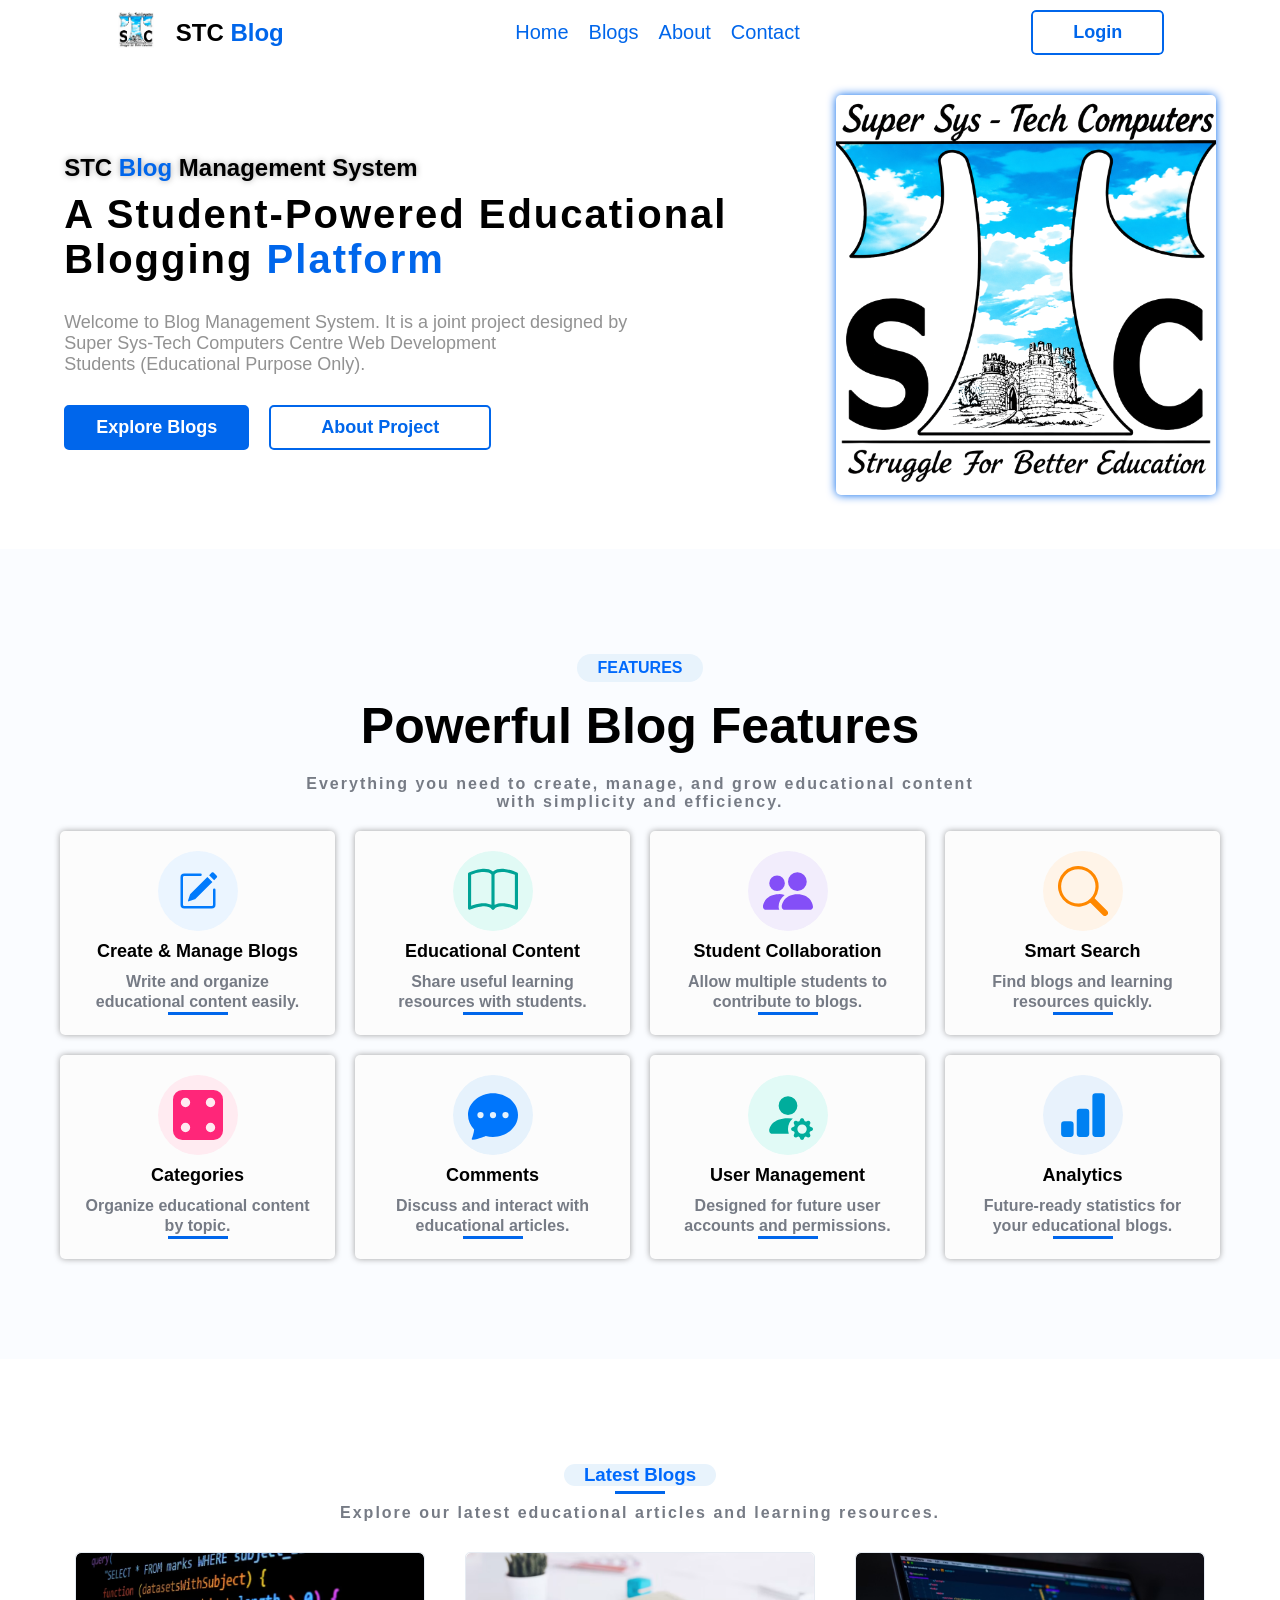
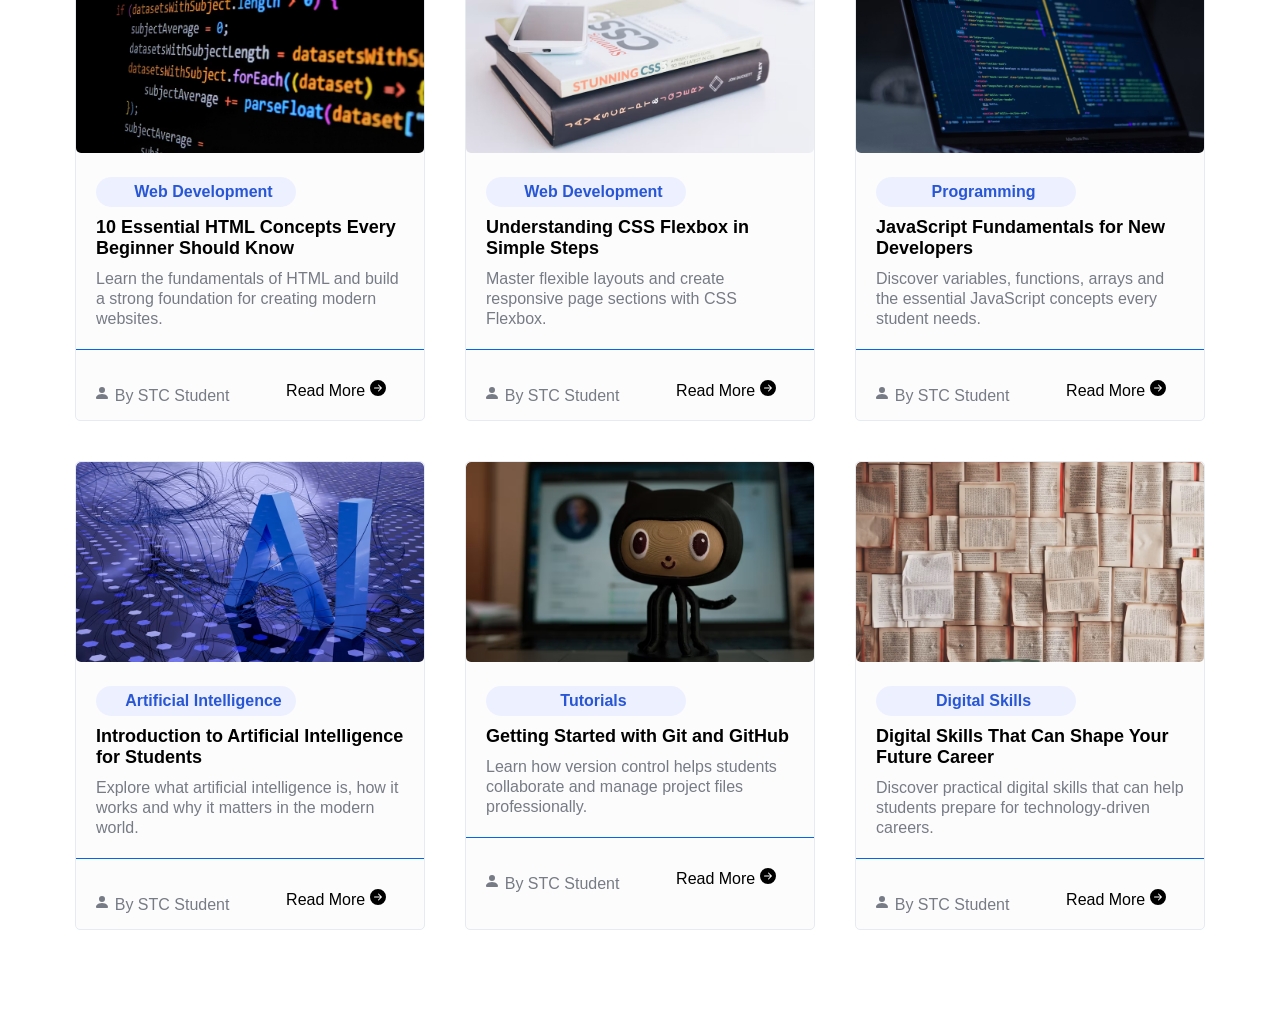
==== commit 17af80c9: "update" ====
--- a/index.html
+++ b/index.html
@@ -1,267 +1,397 @@
-<!DOCTYPE html>
+<!doctype html>
 <html lang="en">
-
-<head>
-    <meta charset="UTF-8">
-    <meta name="viewport" content="width=device-width, initial-scale=1.0">
+  <head>
+    <meta charset="UTF-8" />
+    <meta name="viewport" content="width=device-width, initial-scale=1.0" />
     <title>Home | STC Blog Management System</title>
-    <link rel="shortcut icon" href="Images/logo.webp" type="image/x-icon">
-    <link rel="stylesheet" href="style.css">
-    <link rel="icon" href="/Images/logo.webp">
-    <link href="https://cdn.jsdelivr.net/npm/bootstrap@5.3.8/dist/css/bootstrap.min.css" rel="stylesheet"
-        integrity="sha384-sRIl4kxILFvY47J16cr9ZwB07vP4J8+LH7qKQnuqkuIAvNWLzeN8tE5YBujZqJLB" crossorigin="anonymous">
-    <script src="https://cdn.jsdelivr.net/npm/bootstrap@5.3.8/dist/js/bootstrap.bundle.min.js"
-        integrity="sha384-FKyoEForCGlyvwx9Hj09JcYn3nv7wiPVlz7YYwJrWVcXK/BmnVDxM+D2scQbITxI"
-        crossorigin="anonymous"></script>
-</head>
-
-<body>
+    <link rel="shortcut icon" href="Images/logo.webp" type="image/x-icon" />
+    <link rel="stylesheet" href="style.css" />
+    <link rel="icon" href="/Images/logo.webp" />
+    <link href="https://cdn.jsdelivr.net/npm/bootstrap@5.3.8/dist/css/bootstrap.min.css"rel="stylesheet"integrity="sha384-sRIl4kxILFvY47J16cr9ZwB07vP4J8+LH7qKQnuqkuIAvNWLzeN8tE5YBujZqJLB"crossorigin="anonymous"/>
+    <script src="https://cdn.jsdelivr.net/npm/bootstrap@5.3.8/dist/js/bootstrap.bundle.min.js"integrity="sha384-FKyoEForCGlyvwx9Hj09JcYn3nv7wiPVlz7YYwJrWVcXK/BmnVDxM+D2scQbITxI"crossorigin="anonymous"></script>
+  </head>
+
+  <body>
     <!-- header  -->
     <header>
-        <nav>
-            <div class="title">
-                <a href="#"><img src="Images/logo.webp" alt=""></a>
-                <h1>STC <span id="sp-1">Blog</span></h1>
-            </div>
-
-            <ul>
-                <a href="index.html">
-                    <li>Home</li>
-                </a>
-                <a href="blog.html">
-                    <li>Blogs</li>
-                </a>
-                <a href="#">
-                    <li>About</li>
-                </a>
-                <a href="#">
-                    <li>Contact</li>
-                </a>
-            </ul>
-
-            <div class="btns">
-                <a href="#"><button>Login</button></a>
-            </div>
-        </nav>
+      <nav>
+        <div class="title">
+          <a href="#"><img src="Images/logo.webp" alt="" /></a>
+          <h1>STC <span id="sp-1">Blog</span></h1>
+        </div>
+
+        <ul>
+          <a href="index.html">
+            <li>Home</li>
+          </a>
+          <a href="blog.html">
+            <li>Blogs</li>
+          </a>
+          <a href="#">
+            <li>About</li>
+          </a>
+          <a href="#">
+            <li>Contact</li>
+          </a>
+        </ul>
+
+        <div class="btns">
+          <a href="#"><button>Login</button></a>
+        </div>
+      </nav>
     </header>
 
     <!-- Hero Section  -->
     <section id="hero">
-        <div class="left-c">
-            <h2>STC <span id="sp-1">Blog</span> Management System</h2>
-            <h3>A Student-Powered Educational<br> Blogging <span id="sp-1">Platform</span></h3>
-
-            <p>Welcome to Blog Management System. It is a joint project designed by<br> Super Sys-Tech Computers Centre
-                Web Development<br> Students (Educational Purpose Only).</p>
-
-            <div class="btn">
-                <a href="#"><button id="bt-1">Explore Blogs</button></a>
-                <a href="#"><button id="bt-2">About Project</button></a>
-            </div>
-        </div>
-        <div class="right-c">
-            <img src="Images/logo2.webp" alt="">
-        </div>
+      <div class="left-c">
+        <h2>STC <span id="sp-1">Blog</span> Management System</h2>
+        <h3>
+          A Student-Powered Educational<br />
+          Blogging <span id="sp-1">Platform</span>
+        </h3>
+
+        <p>
+          Welcome to Blog Management System. It is a joint project designed
+          by<br />
+          Super Sys-Tech Computers Centre Web Development<br />
+          Students (Educational Purpose Only).
+        </p>
+
+        <div class="btn">
+          <a href="#"><button id="bt-1">Explore Blogs</button></a>
+          <a href="#"><button id="bt-2">About Project</button></a>
+        </div>
+      </div>
+      <div class="right-c">
+        <img src="Images/logo2.webp" alt="" />
+      </div>
     </section>
 
     <!-- Features Section -->
     <section id="features">
-        <div class="f-tab">FEATURES</div>
-        <h1>Powerful Blog Features</h1>
-        <p>Everything you need to create, manage, and grow educational content<br> with simplicity and efficiency.</p>
-
-        <div class="feature-card">
-            <!-- card 1 -->
-            <div class="f-card">
-                <i id="f-c-1"><svg xmlns="http://www.w3.org/2000/svg" width="40" height="40" fill="#007afc"
-                        class="bi bi-pencil-square" viewBox="0 0 16 16">
-                        <path
-                            d="M15.502 1.94a.5.5 0 0 1 0 .706L14.459 3.69l-2-2L13.502.646a.5.5 0 0 1 .707 0l1.293 1.293zm-1.75 2.456-2-2L4.939 9.21a.5.5 0 0 0-.121.196l-.805 2.414a.25.25 0 0 0 .316.316l2.414-.805a.5.5 0 0 0 .196-.12l6.813-6.814z" />
-                        <path fill-rule="evenodd"
-                            d="M1 13.5A1.5 1.5 0 0 0 2.5 15h11a1.5 1.5 0 0 0 1.5-1.5v-6a.5.5 0 0 0-1 0v6a.5.5 0 0 1-.5.5h-11a.5.5 0 0 1-.5-.5v-11a.5.5 0 0 1 .5-.5H9a.5.5 0 0 0 0-1H2.5A1.5 1.5 0 0 0 1 2.5z" />
-                    </svg></i>
-                <h3>Create & Manage Blogs</h3>
-                <p>Write and organize educational content easily.</p>
-                <div class="f-line"></div>
-            </div>
-
-            <!-- card 2 -->
-            <div class="f-card">
-                <i id="f-c-2"><svg xmlns="http://www.w3.org/2000/svg" width="50" height="50" fill="#00a396"
-                        class="bi bi-book" viewBox="0 0 16 16">
-                        <path
-                            d="M1 2.828c.885-.37 2.154-.769 3.388-.893 1.33-.134 2.458.063 3.112.752v9.746c-.935-.53-2.12-.603-3.213-.493-1.18.12-2.37.461-3.287.811zm7.5-.141c.654-.689 1.782-.886 3.112-.752 1.234.124 2.503.523 3.388.893v9.923c-.918-.35-2.107-.692-3.287-.81-1.094-.111-2.278-.039-3.213.492zM8 1.783C7.015.936 5.587.81 4.287.94c-1.514.153-3.042.672-3.994 1.105A.5.5 0 0 0 0 2.5v11a.5.5 0 0 0 .707.455c.882-.4 2.303-.881 3.68-1.02 1.409-.142 2.59.087 3.223.877a.5.5 0 0 0 .78 0c.633-.79 1.814-1.019 3.222-.877 1.378.139 2.8.62 3.681 1.02A.5.5 0 0 0 16 13.5v-11a.5.5 0 0 0-.293-.455c-.952-.433-2.48-.952-3.994-1.105C10.413.809 8.985.936 8 1.783" />
-                    </svg></i>
-                <h3>Educational Content</h3>
-                <p>Share useful learning resources with students.</p>
-                <div class="f-line"></div>
-            </div>
-
-            <!-- card 3 -->
-            <div class="f-card">
-                <i id="f-c-3"><svg xmlns="http://www.w3.org/2000/svg" width="50" height="50" fill="#844ff7"
-                        class="bi bi-people-fill" viewBox="0 0 16 16">
-                        <path
-                            d="M7 14s-1 0-1-1 1-4 5-4 5 3 5 4-1 1-1 1zm4-6a3 3 0 1 0 0-6 3 3 0 0 0 0 6m-5.784 6A2.24 2.24 0 0 1 5 13c0-1.355.68-2.75 1.936-3.72A6.3 6.3 0 0 0 5 9c-4 0-5 3-5 4s1 1 1 1zM4.5 8a2.5 2.5 0 1 0 0-5 2.5 2.5 0 0 0 0 5" />
-                    </svg></i>
-                <h3>Student Collaboration</h3>
-                <p>Allow multiple students to contribute to blogs.</p>
-                <div class="f-line"></div>
-            </div>
-
-            <!-- card 4 -->
-            <div class="f-card">
-                <i id="f-c-4"><svg xmlns="http://www.w3.org/2000/svg" width="50" height="50" fill="#ff8800"
-                        class="bi bi-search" viewBox="0 0 16 16">
-                        <path
-                            d="M11.742 10.344a6.5 6.5 0 1 0-1.397 1.398h-.001q.044.06.098.115l3.85 3.85a1 1 0 0 0 1.415-1.414l-3.85-3.85a1 1 0 0 0-.115-.1zM12 6.5a5.5 5.5 0 1 1-11 0 5.5 5.5 0 0 1 11 0" />
-                    </svg></i>
-                <h3>Smart Search</h3>
-                <p>Find blogs and learning resources quickly.</p>
-                <div class="f-line"></div>
-            </div>
-
-            <!-- card 5 -->
-            <div class="f-card">
-                <i id="f-c-5"><svg xmlns="http://www.w3.org/2000/svg" width="50" height="50" fill="#ff2679"
-                        class="bi bi-dice-4-fill" viewBox="0 0 16 16">
-                        <path
-                            d="M3 0a3 3 0 0 0-3 3v10a3 3 0 0 0 3 3h10a3 3 0 0 0 3-3V3a3 3 0 0 0-3-3zm1 5.5a1.5 1.5 0 1 1 0-3 1.5 1.5 0 0 1 0 3m8 0a1.5 1.5 0 1 1 0-3 1.5 1.5 0 0 1 0 3m1.5 6.5a1.5 1.5 0 1 1-3 0 1.5 1.5 0 0 1 3 0M4 13.5a1.5 1.5 0 1 1 0-3 1.5 1.5 0 0 1 0 3" />
-                    </svg></i>
-                <h3>Categories</h3>
-                <p>Organize educational content by topic.</p>
-                <div class="f-line"></div>
-            </div>
-
-            <!-- card 6 -->
-            <div class="f-card">
-                <i id="f-c-6"><svg xmlns="http://www.w3.org/2000/svg" width="50" height="50" fill="#0076fc"
-                        class="bi bi-chat-dots-fill" viewBox="0 0 16 16">
-                        <path
-                            d="M16 8c0 3.866-3.582 7-8 7a9 9 0 0 1-2.347-.306c-.584.296-1.925.864-4.181 1.234-.2.032-.352-.176-.273-.362.354-.836.674-1.95.77-2.966C.744 11.37 0 9.76 0 8c0-3.866 3.582-7 8-7s8 3.134 8 7M5 8a1 1 0 1 0-2 0 1 1 0 0 0 2 0m4 0a1 1 0 1 0-2 0 1 1 0 0 0 2 0m3 1a1 1 0 1 0 0-2 1 1 0 0 0 0 2" />
-                    </svg></i>
-                <h3>Comments</h3>
-                <p>Discuss and interact with educational articles.</p>
-                <div class="f-line"></div>
-            </div>
-
-            <!-- card 7 -->
-            <div class="f-card">
-                <i id="f-c-7"><svg xmlns="http://www.w3.org/2000/svg" width="50" height="50" fill="#00ad9c"
-                        class="bi bi-person-fill-gear" viewBox="0 0 16 16">
-                        <path
-                            d="M11 5a3 3 0 1 1-6 0 3 3 0 0 1 6 0m-9 8c0 1 1 1 1 1h5.256A4.5 4.5 0 0 1 8 12.5a4.5 4.5 0 0 1 1.544-3.393Q8.844 9.002 8 9c-5 0-6 3-6 4m9.886-3.54c.18-.613 1.048-.613 1.229 0l.043.148a.64.64 0 0 0 .921.382l.136-.074c.561-.306 1.175.308.87.869l-.075.136a.64.64 0 0 0 .382.92l.149.045c.612.18.612 1.048 0 1.229l-.15.043a.64.64 0 0 0-.38.921l.074.136c.305.561-.309 1.175-.87.87l-.136-.075a.64.64 0 0 0-.92.382l-.045.149c-.18.612-1.048.612-1.229 0l-.043-.15a.64.64 0 0 0-.921-.38l-.136.074c-.561.305-1.175-.309-.87-.87l.075-.136a.64.64 0 0 0-.382-.92l-.148-.045c-.613-.18-.613-1.048 0-1.229l.148-.043a.64.64 0 0 0 .382-.921l-.074-.136c-.306-.561.308-1.175.869-.87l.136.075a.64.64 0 0 0 .92-.382zM14 12.5a1.5 1.5 0 1 0-3 0 1.5 1.5 0 0 0 3 0" />
-                    </svg></i>
-                <h3>User Management</h3>
-                <p>Designed for future user accounts and permissions.</p>
-                <div class="f-line"></div>
-            </div>
-
-            <!-- card 8 -->
-            <div class="f-card">
-                <i id="f-c-8"><svg xmlns="http://www.w3.org/2000/svg" width="50" height="50" fill="#0081f2"
-                        class="bi bi-bar-chart-fill" viewBox="0 0 16 16">
-                        <path
-                            d="M1 11a1 1 0 0 1 1-1h2a1 1 0 0 1 1 1v3a1 1 0 0 1-1 1H2a1 1 0 0 1-1-1zm5-4a1 1 0 0 1 1-1h2a1 1 0 0 1 1 1v7a1 1 0 0 1-1 1H7a1 1 0 0 1-1-1zm5-5a1 1 0 0 1 1-1h2a1 1 0 0 1 1 1v12a1 1 0 0 1-1 1h-2a1 1 0 0 1-1-1z" />
-                    </svg></i>
-                <h3>Analytics</h3>
-                <p>Future-ready statistics for your educational blogs.</p>
-                <div class="f-line"></div>
-            </div>
-        </div>
+      <div class="f-tab">FEATURES</div>
+      <h1>Powerful Blog Features</h1>
+      <p>
+        Everything you need to create, manage, and grow educational content<br />
+        with simplicity and efficiency.
+      </p>
+
+      <div class="feature-card">
+        <!-- card 1 -->
+        <div class="f-card">
+          <i id="f-c-1"
+            ><svg
+              xmlns="http://www.w3.org/2000/svg"
+              width="40"
+              height="40"
+              fill="#007afc"
+              class="bi bi-pencil-square"
+              viewBox="0 0 16 16"
+            >
+              <path
+                d="M15.502 1.94a.5.5 0 0 1 0 .706L14.459 3.69l-2-2L13.502.646a.5.5 0 0 1 .707 0l1.293 1.293zm-1.75 2.456-2-2L4.939 9.21a.5.5 0 0 0-.121.196l-.805 2.414a.25.25 0 0 0 .316.316l2.414-.805a.5.5 0 0 0 .196-.12l6.813-6.814z"
+              />
+              <path
+                fill-rule="evenodd"
+                d="M1 13.5A1.5 1.5 0 0 0 2.5 15h11a1.5 1.5 0 0 0 1.5-1.5v-6a.5.5 0 0 0-1 0v6a.5.5 0 0 1-.5.5h-11a.5.5 0 0 1-.5-.5v-11a.5.5 0 0 1 .5-.5H9a.5.5 0 0 0 0-1H2.5A1.5 1.5 0 0 0 1 2.5z"
+              /></svg
+          ></i>
+          <h3>Create & Manage Blogs</h3>
+          <p>Write and organize educational content easily.</p>
+          <div class="f-line"></div>
+        </div>
+
+        <!-- card 2 -->
+        <div class="f-card">
+          <i id="f-c-2"
+            ><svg
+              xmlns="http://www.w3.org/2000/svg"
+              width="50"
+              height="50"
+              fill="#00a396"
+              class="bi bi-book"
+              viewBox="0 0 16 16"
+            >
+              <path
+                d="M1 2.828c.885-.37 2.154-.769 3.388-.893 1.33-.134 2.458.063 3.112.752v9.746c-.935-.53-2.12-.603-3.213-.493-1.18.12-2.37.461-3.287.811zm7.5-.141c.654-.689 1.782-.886 3.112-.752 1.234.124 2.503.523 3.388.893v9.923c-.918-.35-2.107-.692-3.287-.81-1.094-.111-2.278-.039-3.213.492zM8 1.783C7.015.936 5.587.81 4.287.94c-1.514.153-3.042.672-3.994 1.105A.5.5 0 0 0 0 2.5v11a.5.5 0 0 0 .707.455c.882-.4 2.303-.881 3.68-1.02 1.409-.142 2.59.087 3.223.877a.5.5 0 0 0 .78 0c.633-.79 1.814-1.019 3.222-.877 1.378.139 2.8.62 3.681 1.02A.5.5 0 0 0 16 13.5v-11a.5.5 0 0 0-.293-.455c-.952-.433-2.48-.952-3.994-1.105C10.413.809 8.985.936 8 1.783"
+              /></svg
+          ></i>
+          <h3>Educational Content</h3>
+          <p>Share useful learning resources with students.</p>
+          <div class="f-line"></div>
+        </div>
+
+        <!-- card 3 -->
+        <div class="f-card">
+          <i id="f-c-3"
+            ><svg
+              xmlns="http://www.w3.org/2000/svg"
+              width="50"
+              height="50"
+              fill="#844ff7"
+              class="bi bi-people-fill"
+              viewBox="0 0 16 16"
+            >
+              <path
+                d="M7 14s-1 0-1-1 1-4 5-4 5 3 5 4-1 1-1 1zm4-6a3 3 0 1 0 0-6 3 3 0 0 0 0 6m-5.784 6A2.24 2.24 0 0 1 5 13c0-1.355.68-2.75 1.936-3.72A6.3 6.3 0 0 0 5 9c-4 0-5 3-5 4s1 1 1 1zM4.5 8a2.5 2.5 0 1 0 0-5 2.5 2.5 0 0 0 0 5"
+              /></svg
+          ></i>
+          <h3>Student Collaboration</h3>
+          <p>Allow multiple students to contribute to blogs.</p>
+          <div class="f-line"></div>
+        </div>
+
+        <!-- card 4 -->
+        <div class="f-card">
+          <i id="f-c-4"
+            ><svg
+              xmlns="http://www.w3.org/2000/svg"
+              width="50"
+              height="50"
+              fill="#ff8800"
+              class="bi bi-search"
+              viewBox="0 0 16 16"
+            >
+              <path
+                d="M11.742 10.344a6.5 6.5 0 1 0-1.397 1.398h-.001q.044.06.098.115l3.85 3.85a1 1 0 0 0 1.415-1.414l-3.85-3.85a1 1 0 0 0-.115-.1zM12 6.5a5.5 5.5 0 1 1-11 0 5.5 5.5 0 0 1 11 0"
+              /></svg
+          ></i>
+          <h3>Smart Search</h3>
+          <p>Find blogs and learning resources quickly.</p>
+          <div class="f-line"></div>
+        </div>
+
+        <!-- card 5 -->
+        <div class="f-card">
+          <i id="f-c-5"
+            ><svg
+              xmlns="http://www.w3.org/2000/svg"
+              width="50"
+              height="50"
+              fill="#ff2679"
+              class="bi bi-dice-4-fill"
+              viewBox="0 0 16 16"
+            >
+              <path
+                d="M3 0a3 3 0 0 0-3 3v10a3 3 0 0 0 3 3h10a3 3 0 0 0 3-3V3a3 3 0 0 0-3-3zm1 5.5a1.5 1.5 0 1 1 0-3 1.5 1.5 0 0 1 0 3m8 0a1.5 1.5 0 1 1 0-3 1.5 1.5 0 0 1 0 3m1.5 6.5a1.5 1.5 0 1 1-3 0 1.5 1.5 0 0 1 3 0M4 13.5a1.5 1.5 0 1 1 0-3 1.5 1.5 0 0 1 0 3"
+              /></svg
+          ></i>
+          <h3>Categories</h3>
+          <p>Organize educational content by topic.</p>
+          <div class="f-line"></div>
+        </div>
+
+        <!-- card 6 -->
+        <div class="f-card">
+          <i id="f-c-6"
+            ><svg
+              xmlns="http://www.w3.org/2000/svg"
+              width="50"
+              height="50"
+              fill="#0076fc"
+              class="bi bi-chat-dots-fill"
+              viewBox="0 0 16 16"
+            >
+              <path
+                d="M16 8c0 3.866-3.582 7-8 7a9 9 0 0 1-2.347-.306c-.584.296-1.925.864-4.181 1.234-.2.032-.352-.176-.273-.362.354-.836.674-1.95.77-2.966C.744 11.37 0 9.76 0 8c0-3.866 3.582-7 8-7s8 3.134 8 7M5 8a1 1 0 1 0-2 0 1 1 0 0 0 2 0m4 0a1 1 0 1 0-2 0 1 1 0 0 0 2 0m3 1a1 1 0 1 0 0-2 1 1 0 0 0 0 2"
+              /></svg
+          ></i>
+          <h3>Comments</h3>
+          <p>Discuss and interact with educational articles.</p>
+          <div class="f-line"></div>
+        </div>
+
+        <!-- card 7 -->
+        <div class="f-card">
+          <i id="f-c-7"
+            ><svg
+              xmlns="http://www.w3.org/2000/svg"
+              width="50"
+              height="50"
+              fill="#00ad9c"
+              class="bi bi-person-fill-gear"
+              viewBox="0 0 16 16"
+            >
+              <path
+                d="M11 5a3 3 0 1 1-6 0 3 3 0 0 1 6 0m-9 8c0 1 1 1 1 1h5.256A4.5 4.5 0 0 1 8 12.5a4.5 4.5 0 0 1 1.544-3.393Q8.844 9.002 8 9c-5 0-6 3-6 4m9.886-3.54c.18-.613 1.048-.613 1.229 0l.043.148a.64.64 0 0 0 .921.382l.136-.074c.561-.306 1.175.308.87.869l-.075.136a.64.64 0 0 0 .382.92l.149.045c.612.18.612 1.048 0 1.229l-.15.043a.64.64 0 0 0-.38.921l.074.136c.305.561-.309 1.175-.87.87l-.136-.075a.64.64 0 0 0-.92.382l-.045.149c-.18.612-1.048.612-1.229 0l-.043-.15a.64.64 0 0 0-.921-.38l-.136.074c-.561.305-1.175-.309-.87-.87l.075-.136a.64.64 0 0 0-.382-.92l-.148-.045c-.613-.18-.613-1.048 0-1.229l.148-.043a.64.64 0 0 0 .382-.921l-.074-.136c-.306-.561.308-1.175.869-.87l.136.075a.64.64 0 0 0 .92-.382zM14 12.5a1.5 1.5 0 1 0-3 0 1.5 1.5 0 0 0 3 0"
+              /></svg
+          ></i>
+          <h3>User Management</h3>
+          <p>Designed for future user accounts and permissions.</p>
+          <div class="f-line"></div>
+        </div>
+
+        <!-- card 8 -->
+        <div class="f-card">
+          <i id="f-c-8"
+            ><svg
+              xmlns="http://www.w3.org/2000/svg"
+              width="50"
+              height="50"
+              fill="#0081f2"
+              class="bi bi-bar-chart-fill"
+              viewBox="0 0 16 16"
+            >
+              <path
+                d="M1 11a1 1 0 0 1 1-1h2a1 1 0 0 1 1 1v3a1 1 0 0 1-1 1H2a1 1 0 0 1-1-1zm5-4a1 1 0 0 1 1-1h2a1 1 0 0 1 1 1v7a1 1 0 0 1-1 1H7a1 1 0 0 1-1-1zm5-5a1 1 0 0 1 1-1h2a1 1 0 0 1 1 1v12a1 1 0 0 1-1 1h-2a1 1 0 0 1-1-1z"
+              /></svg
+          ></i>
+          <h3>Analytics</h3>
+          <p>Future-ready statistics for your educational blogs.</p>
+          <div class="f-line"></div>
+        </div>
+      </div>
     </section>
 
     <!-- Latest Blogs -->
     <section id="Latest">
-
-        <div class="title">
-            <div class="l-tab">
-                <h3>Latest Blogs</h3>
-            </div>
-            <div class="l-line"></div>
-            <p>Explore our latest educational articles and learning resources.</p>
-        </div>
-
-        <!-- cards  -->
-
-        <div class="feature-card">
-            <!-- card 1 -->
-            <div class="f-card">
-                <i id="f-c-1"><svg xmlns="http://www.w3.org/2000/svg" width="40" height="40" fill="#007afc"
-                        class="bi bi-pencil-square" viewBox="0 0 16 16">
-                        <path
-                            d="M15.502 1.94a.5.5 0 0 1 0 .706L14.459 3.69l-2-2L13.502.646a.5.5 0 0 1 .707 0l1.293 1.293zm-1.75 2.456-2-2L4.939 9.21a.5.5 0 0 0-.121.196l-.805 2.414a.25.25 0 0 0 .316.316l2.414-.805a.5.5 0 0 0 .196-.12l6.813-6.814z" />
-                        <path fill-rule="evenodd"
-                            d="M1 13.5A1.5 1.5 0 0 0 2.5 15h11a1.5 1.5 0 0 0 1.5-1.5v-6a.5.5 0 0 0-1 0v6a.5.5 0 0 1-.5.5h-11a.5.5 0 0 1-.5-.5v-11a.5.5 0 0 1 .5-.5H9a.5.5 0 0 0 0-1H2.5A1.5 1.5 0 0 0 1 2.5z" />
-                    </svg></i>
-                <h3>Create & Manage Blogs</h3>
-                <p>Write and organize educational content easily.</p>
-                <div class="f-line"></div>
-            </div>
-
-            <!-- card 2 -->
-            <div class="f-card">
-                <i id="f-c-2"><svg xmlns="http://www.w3.org/2000/svg" width="50" height="50" fill="#00a396"
-                        class="bi bi-book" viewBox="0 0 16 16">
-                        <path
-                            d="M1 2.828c.885-.37 2.154-.769 3.388-.893 1.33-.134 2.458.063 3.112.752v9.746c-.935-.53-2.12-.603-3.213-.493-1.18.12-2.37.461-3.287.811zm7.5-.141c.654-.689 1.782-.886 3.112-.752 1.234.124 2.503.523 3.388.893v9.923c-.918-.35-2.107-.692-3.287-.81-1.094-.111-2.278-.039-3.213.492zM8 1.783C7.015.936 5.587.81 4.287.94c-1.514.153-3.042.672-3.994 1.105A.5.5 0 0 0 0 2.5v11a.5.5 0 0 0 .707.455c.882-.4 2.303-.881 3.68-1.02 1.409-.142 2.59.087 3.223.877a.5.5 0 0 0 .78 0c.633-.79 1.814-1.019 3.222-.877 1.378.139 2.8.62 3.681 1.02A.5.5 0 0 0 16 13.5v-11a.5.5 0 0 0-.293-.455c-.952-.433-2.48-.952-3.994-1.105C10.413.809 8.985.936 8 1.783" />
-                    </svg></i>
-                <h3>Educational Content</h3>
-                <p>Share useful learning resources with students.</p>
-                <div class="f-line"></div>
-            </div>
-
-            <!-- card 3 -->
-            <div class="f-card">
-                <i id="f-c-3"><svg xmlns="http://www.w3.org/2000/svg" width="50" height="50" fill="#844ff7"
-                        class="bi bi-people-fill" viewBox="0 0 16 16">
-                        <path
-                            d="M7 14s-1 0-1-1 1-4 5-4 5 3 5 4-1 1-1 1zm4-6a3 3 0 1 0 0-6 3 3 0 0 0 0 6m-5.784 6A2.24 2.24 0 0 1 5 13c0-1.355.68-2.75 1.936-3.72A6.3 6.3 0 0 0 5 9c-4 0-5 3-5 4s1 1 1 1zM4.5 8a2.5 2.5 0 1 0 0-5 2.5 2.5 0 0 0 0 5" />
-                    </svg></i>
-                <h3>Student Collaboration</h3>
-                <p>Allow multiple students to contribute to blogs.</p>
-                <div class="f-line"></div>
-            </div>
-
-            <!-- card 4 -->
-            <div class="f-card">
-                <i id="f-c-4"><svg xmlns="http://www.w3.org/2000/svg" width="50" height="50" fill="#ff8800"
-                        class="bi bi-search" viewBox="0 0 16 16">
-                        <path
-                            d="M11.742 10.344a6.5 6.5 0 1 0-1.397 1.398h-.001q.044.06.098.115l3.85 3.85a1 1 0 0 0 1.415-1.414l-3.85-3.85a1 1 0 0 0-.115-.1zM12 6.5a5.5 5.5 0 1 1-11 0 5.5 5.5 0 0 1 11 0" />
-                    </svg></i>
-                <h3>Smart Search</h3>
-                <p>Find blogs and learning resources quickly.</p>
-                <div class="f-line"></div>
-            </div>
-
-            <!-- card 5 -->
-            <div class="f-card">
-                <i id="f-c-5"><svg xmlns="http://www.w3.org/2000/svg" width="50" height="50" fill="#ff2679"
-                        class="bi bi-dice-4-fill" viewBox="0 0 16 16">
-                        <path
-                            d="M3 0a3 3 0 0 0-3 3v10a3 3 0 0 0 3 3h10a3 3 0 0 0 3-3V3a3 3 0 0 0-3-3zm1 5.5a1.5 1.5 0 1 1 0-3 1.5 1.5 0 0 1 0 3m8 0a1.5 1.5 0 1 1 0-3 1.5 1.5 0 0 1 0 3m1.5 6.5a1.5 1.5 0 1 1-3 0 1.5 1.5 0 0 1 3 0M4 13.5a1.5 1.5 0 1 1 0-3 1.5 1.5 0 0 1 0 3" />
-                    </svg></i>
-                <h3>Categories</h3>
-                <p>Organize educational content by topic.</p>
-                <div class="f-line"></div>
-            </div>
-
-            <!-- card 6 -->
-            <div class="f-card">
-                <i id="f-c-6"><svg xmlns="http://www.w3.org/2000/svg" width="50" height="50" fill="#0076fc"
-                        class="bi bi-chat-dots-fill" viewBox="0 0 16 16">
-                        <path
-                            d="M16 8c0 3.866-3.582 7-8 7a9 9 0 0 1-2.347-.306c-.584.296-1.925.864-4.181 1.234-.2.032-.352-.176-.273-.362.354-.836.674-1.95.77-2.966C.744 11.37 0 9.76 0 8c0-3.866 3.582-7 8-7s8 3.134 8 7M5 8a1 1 0 1 0-2 0 1 1 0 0 0 2 0m4 0a1 1 0 1 0-2 0 1 1 0 0 0 2 0m3 1a1 1 0 1 0 0-2 1 1 0 0 0 0 2" />
-                    </svg></i>
-                <h3>Comments</h3>
-                <p>Discuss and interact with educational articles.</p>
-                <div class="f-line"></div>
-            </div>
-        </div>
-
+      <div class="title">
+        <div class="l-tab"><h3>Latest Blogs</h3></div>
+        <div class="l-line"></div>
+        <p>Explore our latest educational articles and learning resources.</p>
+      </div>
+
+      <!--Latest cards  -->
+      <div class="Latest-card">
+
+        <!-- card 1 -->
+        <div class="l-card">
+            <div class="l-img">
+                <img src="/Images/L-c-1.png" alt="">
+            </div>
+            <div class="l-dis">
+                <div class="l-c-tab"><p>Web Development</p></div>
+                <h3>10 Essential HTML Concepts Every Beginner Should Know</h3>
+                <p>Learn the fundamentals of HTML and build a strong foundation for creating modern websites.</p>
+            </div>
+          <div class="l-line"></div>
+
+          <div class="l-dis2">
+            <div class="l-dis-d1">
+                <p><svg xmlns="http://www.w3.org/2000/svg" width="16" height="16" fill="currentColor" class="bi bi-person-fill" viewBox="0 0 16 16"><path d="M3 14s-1 0-1-1 1-4 6-4 6 3 6 4-1 1-1 1zm5-6a3 3 0 1 0 0-6 3 3 0 0 0 0 6"/></svg> By STC Student</p>
+            </div>
+            <div class="ldis-d2">
+              <a href="#"><button>Read More <svg xmlns="http://www.w3.org/2000/svg" width="16" height="16" fill="currentColor" class="bi bi-arrow-right-circle-fill" viewBox="0 0 16 16"><path d="M8 0a8 8 0 1 1 0 16A8 8 0 0 1 8 0M4.5 7.5a.5.5 0 0 0 0 1h5.793l-2.147 2.146a.5.5 0 0 0 .708.708l3-3a.5.5 0 0 0 0-.708l-3-3a.5.5 0 1 0-.708.708L10.293 7.5z"/></svg></button></a>
+            </div>
+          </div>
+        </div>
+
+
+        <!-- card 2 -->
+        <div class="l-card">
+            <div class="l-img">
+                <img src="/Images/L-c-2.png" alt="">
+            </div>
+            <div class="l-dis">
+                <div class="l-c-tab"><p>Web Development</p></div>
+                <h3>Understanding CSS Flexbox in Simple Steps</h3>
+                <p>Master flexible layouts and create responsive page sections with CSS Flexbox.</p>
+            </div>
+          <div class="l-line"></div>
+
+          <div class="l-dis2">
+            <div class="l-dis-d1">
+                <p><svg xmlns="http://www.w3.org/2000/svg" width="16" height="16" fill="currentColor" class="bi bi-person-fill" viewBox="0 0 16 16"><path d="M3 14s-1 0-1-1 1-4 6-4 6 3 6 4-1 1-1 1zm5-6a3 3 0 1 0 0-6 3 3 0 0 0 0 6"/></svg> By STC Student</p>
+            </div>
+            <div class="ldis-d2">
+              <a href="#"><button>Read More <svg xmlns="http://www.w3.org/2000/svg" width="16" height="16" fill="currentColor" class="bi bi-arrow-right-circle-fill" viewBox="0 0 16 16"><path d="M8 0a8 8 0 1 1 0 16A8 8 0 0 1 8 0M4.5 7.5a.5.5 0 0 0 0 1h5.793l-2.147 2.146a.5.5 0 0 0 .708.708l3-3a.5.5 0 0 0 0-.708l-3-3a.5.5 0 1 0-.708.708L10.293 7.5z"/></svg></button></a>
+            </div>
+          </div>
+        </div>
+
+
+        <!-- card 3 -->
+        <div class="l-card">
+            <div class="l-img">
+                <img src="/Images/L-c-3.png" alt="">
+            </div>
+            <div class="l-dis">
+                <div class="l-c-tab"><p>Programming</p></div>
+                <h3>JavaScript Fundamentals for New Developers</h3>
+                <p>Discover variables, functions, arrays and the essential JavaScript concepts every student needs.</p>
+            </div>
+          <div class="l-line"></div>
+
+          <div class="l-dis2">
+            <div class="l-dis-d1">
+                <p><svg xmlns="http://www.w3.org/2000/svg" width="16" height="16" fill="currentColor" class="bi bi-person-fill" viewBox="0 0 16 16"><path d="M3 14s-1 0-1-1 1-4 6-4 6 3 6 4-1 1-1 1zm5-6a3 3 0 1 0 0-6 3 3 0 0 0 0 6"/></svg> By STC Student</p>
+            </div>
+            <div class="ldis-d2">
+              <a href="#"><button>Read More <svg xmlns="http://www.w3.org/2000/svg" width="16" height="16" fill="currentColor" class="bi bi-arrow-right-circle-fill" viewBox="0 0 16 16"><path d="M8 0a8 8 0 1 1 0 16A8 8 0 0 1 8 0M4.5 7.5a.5.5 0 0 0 0 1h5.793l-2.147 2.146a.5.5 0 0 0 .708.708l3-3a.5.5 0 0 0 0-.708l-3-3a.5.5 0 1 0-.708.708L10.293 7.5z"/></svg></button></a>
+            </div>
+          </div>
+        </div>
+
+
+        <!-- card 4 -->
+        <div class="l-card">
+            <div class="l-img">
+                <img src="/Images/L-c-4.png" alt="">
+            </div>
+            <div class="l-dis">
+                <div class="l-c-tab"><p>Artificial Intelligence</p></div>
+                <h3>Introduction to Artificial Intelligence for Students</h3>
+                <p>Explore what artificial intelligence is, how it works and why it matters in the modern world.</p>
+            </div>
+          <div class="l-line"></div>
+
+          <div class="l-dis2">
+            <div class="l-dis-d1">
+                <p><svg xmlns="http://www.w3.org/2000/svg" width="16" height="16" fill="currentColor" class="bi bi-person-fill" viewBox="0 0 16 16"><path d="M3 14s-1 0-1-1 1-4 6-4 6 3 6 4-1 1-1 1zm5-6a3 3 0 1 0 0-6 3 3 0 0 0 0 6"/></svg> By STC Student</p>
+            </div>
+            <div class="ldis-d2">
+              <a href="#"><button>Read More <svg xmlns="http://www.w3.org/2000/svg" width="16" height="16" fill="currentColor" class="bi bi-arrow-right-circle-fill" viewBox="0 0 16 16"><path d="M8 0a8 8 0 1 1 0 16A8 8 0 0 1 8 0M4.5 7.5a.5.5 0 0 0 0 1h5.793l-2.147 2.146a.5.5 0 0 0 .708.708l3-3a.5.5 0 0 0 0-.708l-3-3a.5.5 0 1 0-.708.708L10.293 7.5z"/></svg></button></a>
+            </div>
+          </div>
+        </div>
+
+
+        <!-- card 5 -->
+        <div class="l-card">
+            <div class="l-img">
+                <img src="/Images/L-c-5.png" alt="">
+            </div>
+            <div class="l-dis">
+                <div class="l-c-tab"><p>Tutorials</p></div>
+                <h3>Getting Started with Git and GitHub</h3>
+                <p>Learn how version control helps students collaborate and manage project files professionally.</p>
+            </div>
+          <div class="l-line"></div>
+
+          <div class="l-dis2">
+            <div class="l-dis-d1">
+                <p><svg xmlns="http://www.w3.org/2000/svg" width="16" height="16" fill="currentColor" class="bi bi-person-fill" viewBox="0 0 16 16"><path d="M3 14s-1 0-1-1 1-4 6-4 6 3 6 4-1 1-1 1zm5-6a3 3 0 1 0 0-6 3 3 0 0 0 0 6"/></svg> By STC Student</p>
+            </div>
+            <div class="ldis-d2">
+              <a href="#"><button>Read More <svg xmlns="http://www.w3.org/2000/svg" width="16" height="16" fill="currentColor" class="bi bi-arrow-right-circle-fill" viewBox="0 0 16 16"><path d="M8 0a8 8 0 1 1 0 16A8 8 0 0 1 8 0M4.5 7.5a.5.5 0 0 0 0 1h5.793l-2.147 2.146a.5.5 0 0 0 .708.708l3-3a.5.5 0 0 0 0-.708l-3-3a.5.5 0 1 0-.708.708L10.293 7.5z"/></svg></button></a>
+            </div>
+          </div>
+        </div>
+
+
+        <!-- card 6 -->
+        <div class="l-card">
+            <div class="l-img">
+                <img src="/Images/L-c-6.png" alt="">
+            </div>
+            <div class="l-dis">
+                <div class="l-c-tab"><p>Digital Skills</p></div>
+                <h3>Digital Skills That Can Shape Your Future Career</h3>
+                <p>Discover practical digital skills that can help students prepare for technology-driven careers.</p>
+            </div>
+          <div class="l-line"></div>
+
+          <div class="l-dis2">
+            <div class="l-dis-d1">
+                <p><svg xmlns="http://www.w3.org/2000/svg" width="16" height="16" fill="currentColor" class="bi bi-person-fill" viewBox="0 0 16 16"><path d="M3 14s-1 0-1-1 1-4 6-4 6 3 6 4-1 1-1 1zm5-6a3 3 0 1 0 0-6 3 3 0 0 0 0 6"/></svg> By STC Student</p>
+            </div>
+            <div class="ldis-d2">
+              <a href="#"><button>Read More <svg xmlns="http://www.w3.org/2000/svg" width="16" height="16" fill="currentColor" class="bi bi-arrow-right-circle-fill" viewBox="0 0 16 16"><path d="M8 0a8 8 0 1 1 0 16A8 8 0 0 1 8 0M4.5 7.5a.5.5 0 0 0 0 1h5.793l-2.147 2.146a.5.5 0 0 0 .708.708l3-3a.5.5 0 0 0 0-.708l-3-3a.5.5 0 1 0-.708.708L10.293 7.5z"/></svg></button></a>
+            </div>
+          </div>
+        </div>
+
+      </div>
     </section>
-
-</body>
-
-</html>+  </body>
+</html>
--- a/style.css
+++ b/style.css
@@ -99,7 +99,7 @@
     color: white;
     cursor: pointer;
     border-radius: 5px;
-    transform: scale(1.2);
+    transform: scale(1.1);
 }
 
 
@@ -196,8 +196,8 @@
     }
 }
 
+
 /* Feature Section  */
-
 #features {
     padding: 100px 10px;
     text-align: center;
@@ -218,6 +218,7 @@
     display: flex;
     justify-content: center;
     align-items: center;
+    animation: title 5s forwards infinite;
 }
 
 #features h1 {
@@ -327,18 +328,28 @@
     border-radius: 50%;
 }
 
-
+@keyframes title{
+    0%{
+        transform: translateY(5px);
+    }
+    50%{
+        transform: translateY(-20px);
+    }
+    100%{
+        transform: translateY(5px);
+    }
+}
 
 /* Latest Blogs */
 #Latest {
     padding: 100px 10px;
-    text-align: center;
+    /* text-align: center; */
     display: flex;
     justify-content: center;
     align-items: center;
     flex-direction: column;
     gap: 20px;
-    background-color: #fafcff;
+    background-color: #ffffff;
 }
 
 #Latest .title {
@@ -355,73 +366,118 @@
     color: #0069fc;
     border-radius: 50px;
     font-weight: 600;
-    display: flex;
-    justify-content: center;
-    align-items: center;
+    font-size: 16px;
+    display: flex;
+    justify-content: center;
+    align-items: center;
+    animation: title 5s forwards infinite;
 }
 
 #Latest .l-line {
-    width: 60px;
+    width: 50px;
     height: 3px;
     background-color: #0066eb;
     display: flex;
     justify-content: center;
     align-items: center;
 }
+#Latest .title p{
+    color: #767b85;
+    font-weight: 600;
+    font-size: 16px;
+    letter-spacing: 2px;
+    padding-bottom: 10px;
+}
 
 /* cards  */
-
 #Latest .Latest-card {
     display: grid;
-    grid-template-columns: 1fr 1fr 1fr;
+    grid-template-columns: 350px 350px 350px;
     gap: 40px;
-    /* padding: 0 50px; */
-}
-#Latest .Latest-card .l-card img{
-    height: 100px;
-    width: 100%;
-    object-fit: cover;
-}
-#Latest .Latest-card .l-card .l-dis{
-    /* border: 2px solid red; */
-    padding: 30px 20px;
+    border-radius: 5px;
 }
 #Latest .Latest-card .l-card {
     background-color: #fcfcfc;
     border-radius: 5px;
-    /* padding: 20px 20px; */
-    box-shadow: 0 0 6px #a0a0a0;
-    display: flex;
-    justify-content: center;
-    align-items: center;
-    flex-direction: column;
+    border: 1px solid #e6ebf2;
+    display: flex;
+    align-items: center;
+    flex-direction: column;
+    /* padding: 0 10px; */
     transition: 0.2s;
 }
-
-#Latest .Latest-card .l-card:hover {
+#Latest .Latest-card .l-card:hover{
+    box-shadow: rgba(100, 100, 111, 0.2) 0px 7px 29px 0px;
     transform: translateY(-10px);
 }
-
-#Latest .Latest-card .l-card h3 {
+#Latest .Latest-card .l-card .l-img{
+    border-radius: 5px;
+    width: 100%;
+    padding: 0;
+    margin: 0;
+    overflow: hidden;
+}
+#Latest .Latest-card .l-card:hover img{
+    transform: scale(1.2);
+}
+#Latest .Latest-card .l-card img{
+    height: 200px;
+    width: 100%;
+    padding: 0;
+    margin: 0;
+    border-radius: 5px;
+    object-fit: cover;
+    transition: 0.3s;
+}
+#Latest .Latest-card .l-card .l-dis{
+    padding: 20px 20px;
+}
+#Latest .Latest-card .l-card .l-dis .l-c-tab p{
+    background-color: #edf1ff;
+    color: #2856d4;
+    padding: 5px 5px 5px 20px;
+    width: 200px;
+    border-radius: 50px;
+    font-size: 16px;
+    font-weight: 600;
+    text-align: center;
+}
+#Latest .Latest-card .l-card .l-dis h3{
     font-size: 18px;
-    font-weight: 900;
     padding: 10px 0;
 }
 
 #Latest .Latest-card .l-card p {
     letter-spacing: 0;
     line-height: 20px;
+    color: #767b85;
 }
 
 #Latest .Latest-card .l-card .l-line {
-    width: 60px;
-    height: 3px;
+    width: 100%;
+    height: 1px;
     background-color: #0066eb;
-}
-
-
-
-
+    margin-bottom: 20px;
+}
+#Latest .Latest-card .l-card .l-dis2{
+    display: flex;
+    justify-content: space-around;
+    align-items: center;
+    width: 100%;
+    /* margin: 10px 0 10px 0; */
+}
+#Latest .Latest-card .l-card .l-dis2 button{
+    padding: 20px 20px;
+    background: transparent;
+    border: none;
+    font-size: 16px;
+    cursor: pointer;
+    margin-top: -10px;
+    transition: 0.3s;
+}
+#Latest .Latest-card .l-card:hover button{
+    color: #0066eb;
+}
 
 
 
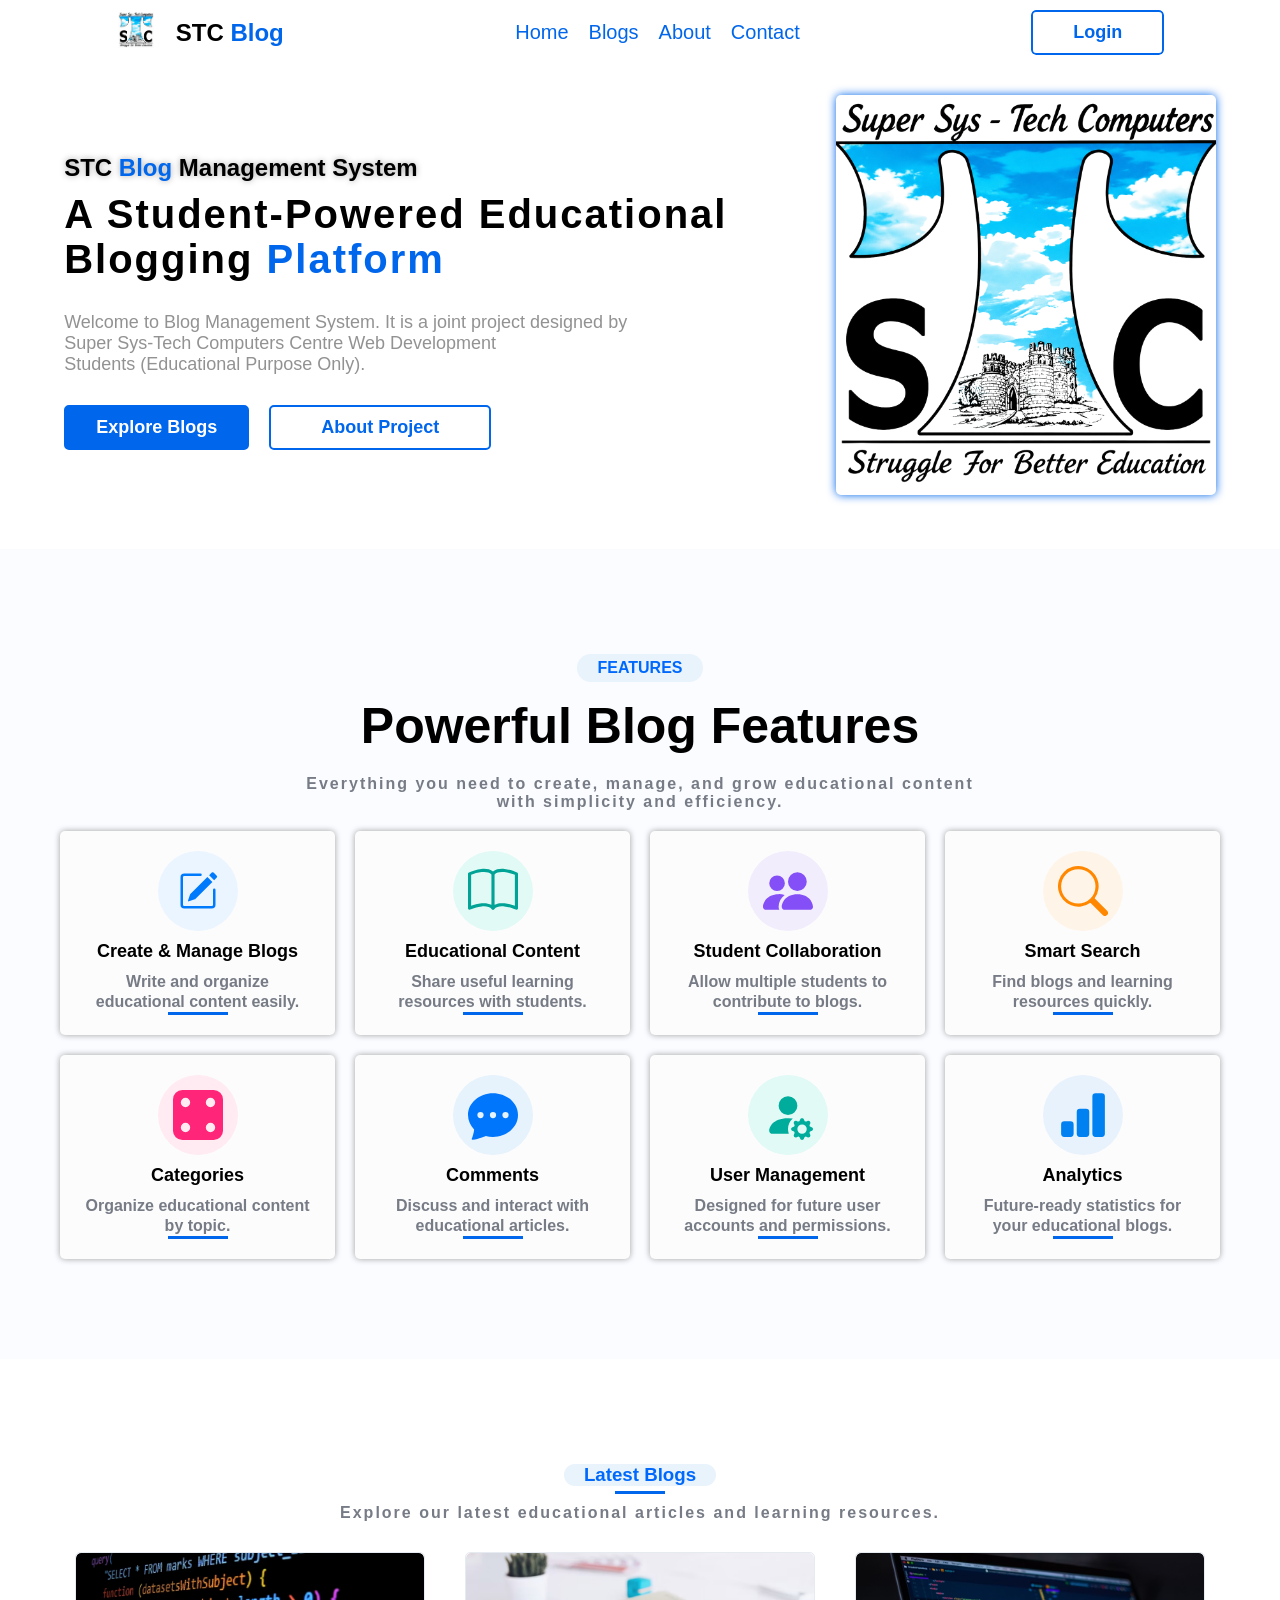
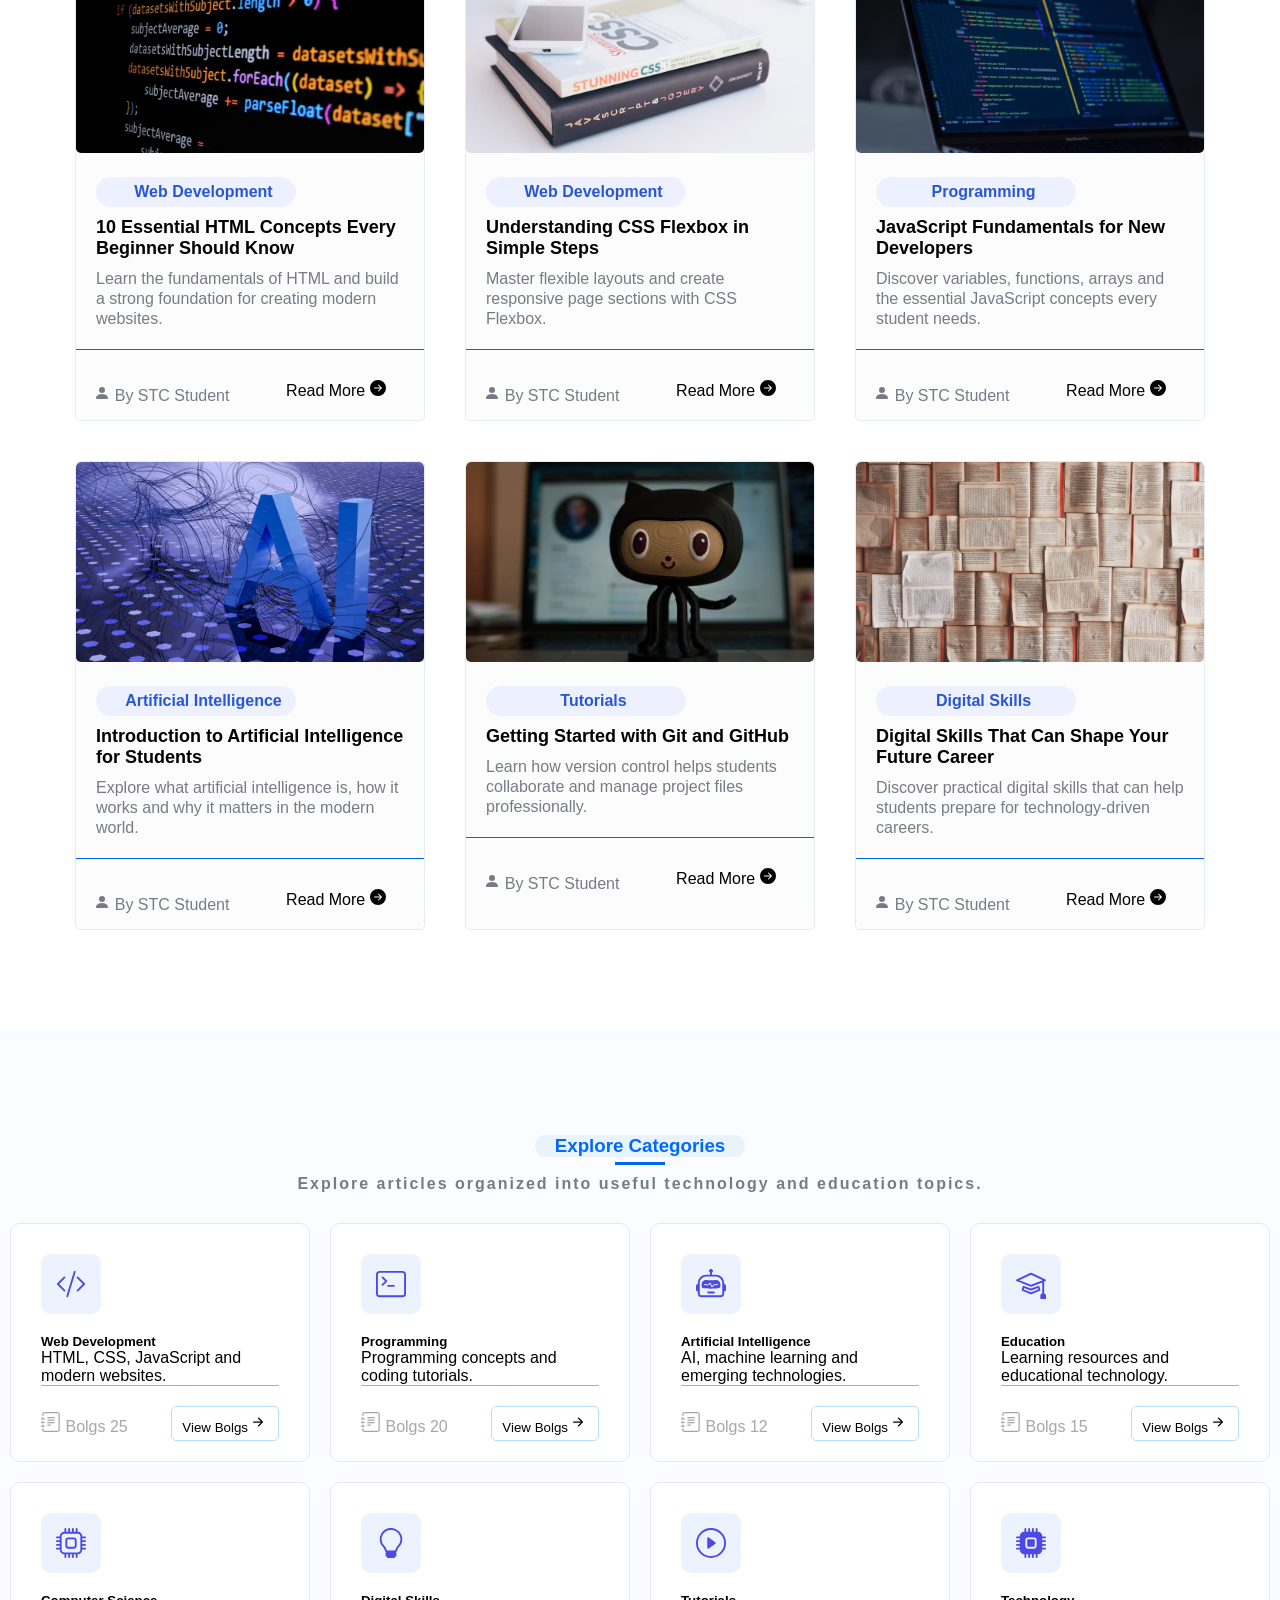
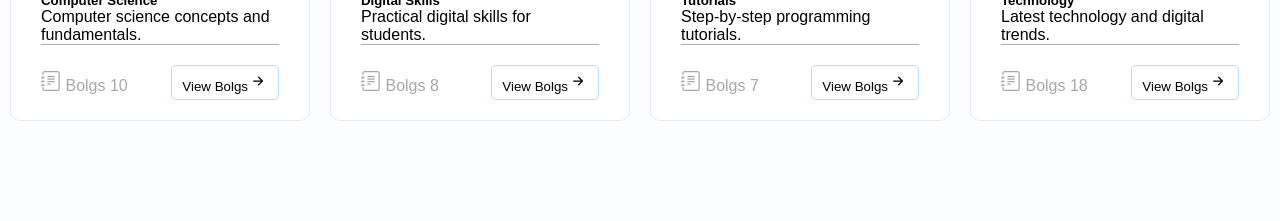
==== commit 28202e57: "explore section" ====
--- a/index.html
+++ b/index.html
@@ -393,5 +393,195 @@
 
       </div>
     </section>
+
+    <!-- Explore Categories -->
+     <section id="explore">
+
+
+      <!-- Explore Categories -->
+       <!-- Explore title  -->
+      <div class="title">
+        <div class="l-tab"><h3>Explore Categories</h3></div>
+        <div class="l-line"></div>
+        <p>Explore articles organized into useful technology and education topics.</p>
+      </div>
+
+       <!-- Explore Cards  -->
+        <div class="e-cards">
+
+          <!-- card 1  -->
+           <div class="e-card" id="e-card-1">
+            <div class="e-i"><svg xmlns="http://www.w3.org/2000/svg" width="30" height="30" fill="#4c49e6" class="bi bi-code-slash" viewBox="0 0 16 16"><path d="M10.478 1.647a.5.5 0 1 0-.956-.294l-4 13a.5.5 0 0 0 .956.294zM4.854 4.146a.5.5 0 0 1 0 .708L1.707 8l3.147 3.146a.5.5 0 0 1-.708.708l-3.5-3.5a.5.5 0 0 1 0-.708l3.5-3.5a.5.5 0 0 1 .708 0m6.292 0a.5.5 0 0 0 0 .708L14.293 8l-3.147 3.146a.5.5 0 0 0 .708.708l3.5-3.5a.5.5 0 0 0 0-.708l-3.5-3.5a.5.5 0 0 0-.708 0"/></svg></div>
+            <div class="e-dis">
+              <h5>Web Development</h5>
+              <p>HTML, CSS, JavaScript and modern websites.</p>
+            </div>
+            <div class="e-line"></div>
+
+            <div class="e-more">
+              <div class="e-m">
+                <svg xmlns="http://www.w3.org/2000/svg" width="20" height="20" fill="currentColor" class="bi bi-journal-text" viewBox="0 0 16 16"><path d="M5 10.5a.5.5 0 0 1 .5-.5h2a.5.5 0 0 1 0 1h-2a.5.5 0 0 1-.5-.5m0-2a.5.5 0 0 1 .5-.5h5a.5.5 0 0 1 0 1h-5a.5.5 0 0 1-.5-.5m0-2a.5.5 0 0 1 .5-.5h5a.5.5 0 0 1 0 1h-5a.5.5 0 0 1-.5-.5m0-2a.5.5 0 0 1 .5-.5h5a.5.5 0 0 1 0 1h-5a.5.5 0 0 1-.5-.5"/><path d="M3 0h10a2 2 0 0 1 2 2v12a2 2 0 0 1-2 2H3a2 2 0 0 1-2-2v-1h1v1a1 1 0 0 0 1 1h10a1 1 0 0 0 1-1V2a1 1 0 0 0-1-1H3a1 1 0 0 0-1 1v1H1V2a2 2 0 0 1 2-2"/><path d="M1 5v-.5a.5.5 0 0 1 1 0V5h.5a.5.5 0 0 1 0 1h-2a.5.5 0 0 1 0-1zm0 3v-.5a.5.5 0 0 1 1 0V8h.5a.5.5 0 0 1 0 1h-2a.5.5 0 0 1 0-1zm0 3v-.5a.5.5 0 0 1 1 0v.5h.5a.5.5 0 0 1 0 1h-2a.5.5 0 0 1 0-1z"/></svg>
+                <span id="e-d-more">Bolgs 25</span>
+              </div>
+              <div class="e-m-b">
+                <a href="#"><button>View Bolgs<svg xmlns="http://www.w3.org/2000/svg" width="20" height="20" fill="currentColor" class="bi bi-arrow-right-short" viewBox="0 0 16 16"><path fill-rule="evenodd" d="M4 8a.5.5 0 0 1 .5-.5h5.793L8.146 5.354a.5.5 0 1 1 .708-.708l3 3a.5.5 0 0 1 0 .708l-3 3a.5.5 0 0 1-.708-.708L10.293 8.5H4.5A.5.5 0 0 1 4 8"/></svg></button></a>
+              </div>
+            </div>
+           </div>
+
+           
+
+          <!-- card 2  -->
+           <div class="e-card" id="e-card-2">
+            <div class="e-i"><svg xmlns="http://www.w3.org/2000/svg" width="30" height="30" fill="#4c49e6" class="bi bi-terminal" viewBox="0 0 16 16"><path d="M6 9a.5.5 0 0 1 .5-.5h3a.5.5 0 0 1 0 1h-3A.5.5 0 0 1 6 9M3.854 4.146a.5.5 0 1 0-.708.708L4.793 6.5 3.146 8.146a.5.5 0 1 0 .708.708l2-2a.5.5 0 0 0 0-.708z"/><path d="M2 1a2 2 0 0 0-2 2v10a2 2 0 0 0 2 2h12a2 2 0 0 0 2-2V3a2 2 0 0 0-2-2zm12 1a1 1 0 0 1 1 1v10a1 1 0 0 1-1 1H2a1 1 0 0 1-1-1V3a1 1 0 0 1 1-1z"/></svg></div>
+            <div class="e-dis">
+              <h5>Programming</h5>
+              <p>Programming concepts and coding tutorials.</p>
+            </div>
+            <div class="e-line"></div>
+            
+            <div class="e-more">
+              <div class="e-m">
+                <svg xmlns="http://www.w3.org/2000/svg" width="20" height="20" fill="currentColor" class="bi bi-journal-text" viewBox="0 0 16 16"><path d="M5 10.5a.5.5 0 0 1 .5-.5h2a.5.5 0 0 1 0 1h-2a.5.5 0 0 1-.5-.5m0-2a.5.5 0 0 1 .5-.5h5a.5.5 0 0 1 0 1h-5a.5.5 0 0 1-.5-.5m0-2a.5.5 0 0 1 .5-.5h5a.5.5 0 0 1 0 1h-5a.5.5 0 0 1-.5-.5m0-2a.5.5 0 0 1 .5-.5h5a.5.5 0 0 1 0 1h-5a.5.5 0 0 1-.5-.5"/><path d="M3 0h10a2 2 0 0 1 2 2v12a2 2 0 0 1-2 2H3a2 2 0 0 1-2-2v-1h1v1a1 1 0 0 0 1 1h10a1 1 0 0 0 1-1V2a1 1 0 0 0-1-1H3a1 1 0 0 0-1 1v1H1V2a2 2 0 0 1 2-2"/><path d="M1 5v-.5a.5.5 0 0 1 1 0V5h.5a.5.5 0 0 1 0 1h-2a.5.5 0 0 1 0-1zm0 3v-.5a.5.5 0 0 1 1 0V8h.5a.5.5 0 0 1 0 1h-2a.5.5 0 0 1 0-1zm0 3v-.5a.5.5 0 0 1 1 0v.5h.5a.5.5 0 0 1 0 1h-2a.5.5 0 0 1 0-1z"/></svg>
+                <span id="e-d-more">Bolgs 20</span>
+              </div>
+              <div class="e-m-b">
+                <a href="#"><button>View Bolgs<svg xmlns="http://www.w3.org/2000/svg" width="20" height="20" fill="currentColor" class="bi bi-arrow-right-short" viewBox="0 0 16 16"><path fill-rule="evenodd" d="M4 8a.5.5 0 0 1 .5-.5h5.793L8.146 5.354a.5.5 0 1 1 .708-.708l3 3a.5.5 0 0 1 0 .708l-3 3a.5.5 0 0 1-.708-.708L10.293 8.5H4.5A.5.5 0 0 1 4 8"/></svg></button></a>
+              </div>
+            </div>
+           </div>
+           
+
+          <!-- card 3  -->
+           <div class="e-card" id="e-card-3">
+            <div class="e-i"><svg xmlns="http://www.w3.org/2000/svg" width="30" height="30" fill="#4c49e6" class="bi bi-robot" viewBox="0 0 16 16"><path d="M6 12.5a.5.5 0 0 1 .5-.5h3a.5.5 0 0 1 0 1h-3a.5.5 0 0 1-.5-.5M3 8.062C3 6.76 4.235 5.765 5.53 5.886a26.6 26.6 0 0 0 4.94 0C11.765 5.765 13 6.76 13 8.062v1.157a.93.93 0 0 1-.765.935c-.845.147-2.34.346-4.235.346s-3.39-.2-4.235-.346A.93.93 0 0 1 3 9.219zm4.542-.827a.25.25 0 0 0-.217.068l-.92.9a25 25 0 0 1-1.871-.183.25.25 0 0 0-.068.495c.55.076 1.232.149 2.02.193a.25.25 0 0 0 .189-.071l.754-.736.847 1.71a.25.25 0 0 0 .404.062l.932-.97a25 25 0 0 0 1.922-.188.25.25 0 0 0-.068-.495c-.538.074-1.207.145-1.98.189a.25.25 0 0 0-.166.076l-.754.785-.842-1.7a.25.25 0 0 0-.182-.135"/><path d="M8.5 1.866a1 1 0 1 0-1 0V3h-2A4.5 4.5 0 0 0 1 7.5V8a1 1 0 0 0-1 1v2a1 1 0 0 0 1 1v1a2 2 0 0 0 2 2h10a2 2 0 0 0 2-2v-1a1 1 0 0 0 1-1V9a1 1 0 0 0-1-1v-.5A4.5 4.5 0 0 0 10.5 3h-2zM14 7.5V13a1 1 0 0 1-1 1H3a1 1 0 0 1-1-1V7.5A3.5 3.5 0 0 1 5.5 4h5A3.5 3.5 0 0 1 14 7.5"/></svg></div>
+            <div class="e-dis">
+              <h5>Artificial Intelligence</h5>
+              <p>AI, machine learning and emerging technologies.</p>
+            </div>
+            <div class="e-line"></div>
+            
+            <div class="e-more">
+              <div class="e-m">
+                <svg xmlns="http://www.w3.org/2000/svg" width="20" height="20" fill="currentColor" class="bi bi-journal-text" viewBox="0 0 16 16"><path d="M5 10.5a.5.5 0 0 1 .5-.5h2a.5.5 0 0 1 0 1h-2a.5.5 0 0 1-.5-.5m0-2a.5.5 0 0 1 .5-.5h5a.5.5 0 0 1 0 1h-5a.5.5 0 0 1-.5-.5m0-2a.5.5 0 0 1 .5-.5h5a.5.5 0 0 1 0 1h-5a.5.5 0 0 1-.5-.5m0-2a.5.5 0 0 1 .5-.5h5a.5.5 0 0 1 0 1h-5a.5.5 0 0 1-.5-.5"/><path d="M3 0h10a2 2 0 0 1 2 2v12a2 2 0 0 1-2 2H3a2 2 0 0 1-2-2v-1h1v1a1 1 0 0 0 1 1h10a1 1 0 0 0 1-1V2a1 1 0 0 0-1-1H3a1 1 0 0 0-1 1v1H1V2a2 2 0 0 1 2-2"/><path d="M1 5v-.5a.5.5 0 0 1 1 0V5h.5a.5.5 0 0 1 0 1h-2a.5.5 0 0 1 0-1zm0 3v-.5a.5.5 0 0 1 1 0V8h.5a.5.5 0 0 1 0 1h-2a.5.5 0 0 1 0-1zm0 3v-.5a.5.5 0 0 1 1 0v.5h.5a.5.5 0 0 1 0 1h-2a.5.5 0 0 1 0-1z"/></svg>
+                <span id="e-d-more">Bolgs 12</span>
+              </div>
+              <div class="e-m-b">
+                <a href="#"><button>View Bolgs<svg xmlns="http://www.w3.org/2000/svg" width="20" height="20" fill="currentColor" class="bi bi-arrow-right-short" viewBox="0 0 16 16"><path fill-rule="evenodd" d="M4 8a.5.5 0 0 1 .5-.5h5.793L8.146 5.354a.5.5 0 1 1 .708-.708l3 3a.5.5 0 0 1 0 .708l-3 3a.5.5 0 0 1-.708-.708L10.293 8.5H4.5A.5.5 0 0 1 4 8"/></svg></button></a>
+              </div>
+            </div>
+           </div>
+           
+
+          <!-- card 4  -->
+           <div class="e-card" id="e-card-4">
+            <div class="e-i"><svg xmlns="http://www.w3.org/2000/svg" width="30" height="30" fill="#4c49e6" class="bi bi-mortarboard" viewBox="0 0 16 16"><path d="M8.211 2.047a.5.5 0 0 0-.422 0l-7.5 3.5a.5.5 0 0 0 .025.917l7.5 3a.5.5 0 0 0 .372 0L14 7.14V13a1 1 0 0 0-1 1v2h3v-2a1 1 0 0 0-1-1V6.739l.686-.275a.5.5 0 0 0 .025-.917zM8 8.46 1.758 5.965 8 3.052l6.242 2.913z"/><path d="M4.176 9.032a.5.5 0 0 0-.656.327l-.5 1.7a.5.5 0 0 0 .294.605l4.5 1.8a.5.5 0 0 0 .372 0l4.5-1.8a.5.5 0 0 0 .294-.605l-.5-1.7a.5.5 0 0 0-.656-.327L8 10.466zm-.068 1.873.22-.748 3.496 1.311a.5.5 0 0 0 .352 0l3.496-1.311.22.748L8 12.46z"/></svg></div>
+            <div class="e-dis">
+              <h5>Education</h5>
+              <p>Learning resources and educational technology.</p>
+            </div>
+            <div class="e-line"></div>
+            
+            <div class="e-more">
+              <div class="e-m">
+                <svg xmlns="http://www.w3.org/2000/svg" width="20" height="20" fill="currentColor" class="bi bi-journal-text" viewBox="0 0 16 16"><path d="M5 10.5a.5.5 0 0 1 .5-.5h2a.5.5 0 0 1 0 1h-2a.5.5 0 0 1-.5-.5m0-2a.5.5 0 0 1 .5-.5h5a.5.5 0 0 1 0 1h-5a.5.5 0 0 1-.5-.5m0-2a.5.5 0 0 1 .5-.5h5a.5.5 0 0 1 0 1h-5a.5.5 0 0 1-.5-.5m0-2a.5.5 0 0 1 .5-.5h5a.5.5 0 0 1 0 1h-5a.5.5 0 0 1-.5-.5"/><path d="M3 0h10a2 2 0 0 1 2 2v12a2 2 0 0 1-2 2H3a2 2 0 0 1-2-2v-1h1v1a1 1 0 0 0 1 1h10a1 1 0 0 0 1-1V2a1 1 0 0 0-1-1H3a1 1 0 0 0-1 1v1H1V2a2 2 0 0 1 2-2"/><path d="M1 5v-.5a.5.5 0 0 1 1 0V5h.5a.5.5 0 0 1 0 1h-2a.5.5 0 0 1 0-1zm0 3v-.5a.5.5 0 0 1 1 0V8h.5a.5.5 0 0 1 0 1h-2a.5.5 0 0 1 0-1zm0 3v-.5a.5.5 0 0 1 1 0v.5h.5a.5.5 0 0 1 0 1h-2a.5.5 0 0 1 0-1z"/></svg>
+                <span id="e-d-more">Bolgs 15</span>
+              </div>
+              <div class="e-m-b">
+                <a href="#"><button>View Bolgs<svg xmlns="http://www.w3.org/2000/svg" width="20" height="20" fill="currentColor" class="bi bi-arrow-right-short" viewBox="0 0 16 16"><path fill-rule="evenodd" d="M4 8a.5.5 0 0 1 .5-.5h5.793L8.146 5.354a.5.5 0 1 1 .708-.708l3 3a.5.5 0 0 1 0 .708l-3 3a.5.5 0 0 1-.708-.708L10.293 8.5H4.5A.5.5 0 0 1 4 8"/></svg></button></a>
+              </div>
+            </div>
+           </div>
+           
+
+          <!-- card 5  -->
+           <div class="e-card" id="e-card-5">
+            <div class="e-i"><svg xmlns="http://www.w3.org/2000/svg" width="30" height="30" fill="#4c49e6" class="bi bi-cpu" viewBox="0 0 16 16"><path d="M5 0a.5.5 0 0 1 .5.5V2h1V.5a.5.5 0 0 1 1 0V2h1V.5a.5.5 0 0 1 1 0V2h1V.5a.5.5 0 0 1 1 0V2A2.5 2.5 0 0 1 14 4.5h1.5a.5.5 0 0 1 0 1H14v1h1.5a.5.5 0 0 1 0 1H14v1h1.5a.5.5 0 0 1 0 1H14v1h1.5a.5.5 0 0 1 0 1H14a2.5 2.5 0 0 1-2.5 2.5v1.5a.5.5 0 0 1-1 0V14h-1v1.5a.5.5 0 0 1-1 0V14h-1v1.5a.5.5 0 0 1-1 0V14h-1v1.5a.5.5 0 0 1-1 0V14A2.5 2.5 0 0 1 2 11.5H.5a.5.5 0 0 1 0-1H2v-1H.5a.5.5 0 0 1 0-1H2v-1H.5a.5.5 0 0 1 0-1H2v-1H.5a.5.5 0 0 1 0-1H2A2.5 2.5 0 0 1 4.5 2V.5A.5.5 0 0 1 5 0m-.5 3A1.5 1.5 0 0 0 3 4.5v7A1.5 1.5 0 0 0 4.5 13h7a1.5 1.5 0 0 0 1.5-1.5v-7A1.5 1.5 0 0 0 11.5 3zM5 6.5A1.5 1.5 0 0 1 6.5 5h3A1.5 1.5 0 0 1 11 6.5v3A1.5 1.5 0 0 1 9.5 11h-3A1.5 1.5 0 0 1 5 9.5zM6.5 6a.5.5 0 0 0-.5.5v3a.5.5 0 0 0 .5.5h3a.5.5 0 0 0 .5-.5v-3a.5.5 0 0 0-.5-.5z"/></svg></div>
+            <div class="e-dis">
+              <h5>Computer Science</h5>
+              <p>Computer science concepts and fundamentals.</p>
+            </div>
+            <div class="e-line"></div>
+            
+            <div class="e-more">
+              <div class="e-m">
+                <svg xmlns="http://www.w3.org/2000/svg" width="20" height="20" fill="currentColor" class="bi bi-journal-text" viewBox="0 0 16 16"><path d="M5 10.5a.5.5 0 0 1 .5-.5h2a.5.5 0 0 1 0 1h-2a.5.5 0 0 1-.5-.5m0-2a.5.5 0 0 1 .5-.5h5a.5.5 0 0 1 0 1h-5a.5.5 0 0 1-.5-.5m0-2a.5.5 0 0 1 .5-.5h5a.5.5 0 0 1 0 1h-5a.5.5 0 0 1-.5-.5m0-2a.5.5 0 0 1 .5-.5h5a.5.5 0 0 1 0 1h-5a.5.5 0 0 1-.5-.5"/><path d="M3 0h10a2 2 0 0 1 2 2v12a2 2 0 0 1-2 2H3a2 2 0 0 1-2-2v-1h1v1a1 1 0 0 0 1 1h10a1 1 0 0 0 1-1V2a1 1 0 0 0-1-1H3a1 1 0 0 0-1 1v1H1V2a2 2 0 0 1 2-2"/><path d="M1 5v-.5a.5.5 0 0 1 1 0V5h.5a.5.5 0 0 1 0 1h-2a.5.5 0 0 1 0-1zm0 3v-.5a.5.5 0 0 1 1 0V8h.5a.5.5 0 0 1 0 1h-2a.5.5 0 0 1 0-1zm0 3v-.5a.5.5 0 0 1 1 0v.5h.5a.5.5 0 0 1 0 1h-2a.5.5 0 0 1 0-1z"/></svg>
+                <span id="e-d-more">Bolgs 10</span>
+              </div>
+              <div class="e-m-b">
+                <a href="#"><button>View Bolgs<svg xmlns="http://www.w3.org/2000/svg" width="20" height="20" fill="currentColor" class="bi bi-arrow-right-short" viewBox="0 0 16 16"><path fill-rule="evenodd" d="M4 8a.5.5 0 0 1 .5-.5h5.793L8.146 5.354a.5.5 0 1 1 .708-.708l3 3a.5.5 0 0 1 0 .708l-3 3a.5.5 0 0 1-.708-.708L10.293 8.5H4.5A.5.5 0 0 1 4 8"/></svg></button></a>
+              </div>
+            </div>
+           </div>
+           
+
+          <!-- card 6  -->
+           <div class="e-card" id="e-card-6">
+            <div class="e-i"><svg xmlns="http://www.w3.org/2000/svg" width="30" height="30" fill="#4c49e6" class="bi bi-lightbulb" viewBox="0 0 16 16"><path d="M2 6a6 6 0 1 1 10.174 4.31c-.203.196-.359.4-.453.619l-.762 1.769A.5.5 0 0 1 10.5 13a.5.5 0 0 1 0 1 .5.5 0 0 1 0 1l-.224.447a1 1 0 0 1-.894.553H6.618a1 1 0 0 1-.894-.553L5.5 15a.5.5 0 0 1 0-1 .5.5 0 0 1 0-1 .5.5 0 0 1-.46-.302l-.761-1.77a2 2 0 0 0-.453-.618A5.98 5.98 0 0 1 2 6m6-5a5 5 0 0 0-3.479 8.592c.263.254.514.564.676.941L5.83 12h4.342l.632-1.467c.162-.377.413-.687.676-.941A5 5 0 0 0 8 1"/></svg></div>
+            <div class="e-dis">
+              <h5>Digital Skills</h5>
+              <p>Practical digital skills for students.</p>
+            </div>
+            <div class="e-line"></div>
+            
+            <div class="e-more">
+              <div class="e-m">
+                <svg xmlns="http://www.w3.org/2000/svg" width="20" height="20" fill="currentColor" class="bi bi-journal-text" viewBox="0 0 16 16"><path d="M5 10.5a.5.5 0 0 1 .5-.5h2a.5.5 0 0 1 0 1h-2a.5.5 0 0 1-.5-.5m0-2a.5.5 0 0 1 .5-.5h5a.5.5 0 0 1 0 1h-5a.5.5 0 0 1-.5-.5m0-2a.5.5 0 0 1 .5-.5h5a.5.5 0 0 1 0 1h-5a.5.5 0 0 1-.5-.5m0-2a.5.5 0 0 1 .5-.5h5a.5.5 0 0 1 0 1h-5a.5.5 0 0 1-.5-.5"/><path d="M3 0h10a2 2 0 0 1 2 2v12a2 2 0 0 1-2 2H3a2 2 0 0 1-2-2v-1h1v1a1 1 0 0 0 1 1h10a1 1 0 0 0 1-1V2a1 1 0 0 0-1-1H3a1 1 0 0 0-1 1v1H1V2a2 2 0 0 1 2-2"/><path d="M1 5v-.5a.5.5 0 0 1 1 0V5h.5a.5.5 0 0 1 0 1h-2a.5.5 0 0 1 0-1zm0 3v-.5a.5.5 0 0 1 1 0V8h.5a.5.5 0 0 1 0 1h-2a.5.5 0 0 1 0-1zm0 3v-.5a.5.5 0 0 1 1 0v.5h.5a.5.5 0 0 1 0 1h-2a.5.5 0 0 1 0-1z"/></svg>
+                <span id="e-d-more">Bolgs 8</span>
+              </div>
+              <div class="e-m-b">
+                <a href="#"><button>View Bolgs<svg xmlns="http://www.w3.org/2000/svg" width="20" height="20" fill="currentColor" class="bi bi-arrow-right-short" viewBox="0 0 16 16"><path fill-rule="evenodd" d="M4 8a.5.5 0 0 1 .5-.5h5.793L8.146 5.354a.5.5 0 1 1 .708-.708l3 3a.5.5 0 0 1 0 .708l-3 3a.5.5 0 0 1-.708-.708L10.293 8.5H4.5A.5.5 0 0 1 4 8"/></svg></button></a>
+              </div>
+            </div>
+           </div>
+           
+
+          <!-- card 7  -->
+           <div class="e-card" id="e-card-7">
+            <div class="e-i"><svg xmlns="http://www.w3.org/2000/svg" width="30" height="30" fill="#4c49e6" class="bi bi-play-circle" viewBox="0 0 16 16"><path d="M8 15A7 7 0 1 1 8 1a7 7 0 0 1 0 14m0 1A8 8 0 1 0 8 0a8 8 0 0 0 0 16"/><path d="M6.271 5.055a.5.5 0 0 1 .52.038l3.5 2.5a.5.5 0 0 1 0 .814l-3.5 2.5A.5.5 0 0 1 6 10.5v-5a.5.5 0 0 1 .271-.445"/></svg></div>
+            <div class="e-dis">
+              <h5>Tutorials</h5>
+              <p>Step-by-step programming tutorials.</p>
+            </div>
+            <div class="e-line"></div>
+            
+            <div class="e-more">
+              <div class="e-m">
+                <svg xmlns="http://www.w3.org/2000/svg" width="20" height="20" fill="currentColor" class="bi bi-journal-text" viewBox="0 0 16 16"><path d="M5 10.5a.5.5 0 0 1 .5-.5h2a.5.5 0 0 1 0 1h-2a.5.5 0 0 1-.5-.5m0-2a.5.5 0 0 1 .5-.5h5a.5.5 0 0 1 0 1h-5a.5.5 0 0 1-.5-.5m0-2a.5.5 0 0 1 .5-.5h5a.5.5 0 0 1 0 1h-5a.5.5 0 0 1-.5-.5m0-2a.5.5 0 0 1 .5-.5h5a.5.5 0 0 1 0 1h-5a.5.5 0 0 1-.5-.5"/><path d="M3 0h10a2 2 0 0 1 2 2v12a2 2 0 0 1-2 2H3a2 2 0 0 1-2-2v-1h1v1a1 1 0 0 0 1 1h10a1 1 0 0 0 1-1V2a1 1 0 0 0-1-1H3a1 1 0 0 0-1 1v1H1V2a2 2 0 0 1 2-2"/><path d="M1 5v-.5a.5.5 0 0 1 1 0V5h.5a.5.5 0 0 1 0 1h-2a.5.5 0 0 1 0-1zm0 3v-.5a.5.5 0 0 1 1 0V8h.5a.5.5 0 0 1 0 1h-2a.5.5 0 0 1 0-1zm0 3v-.5a.5.5 0 0 1 1 0v.5h.5a.5.5 0 0 1 0 1h-2a.5.5 0 0 1 0-1z"/></svg>
+                <span id="e-d-more">Bolgs 7</span>
+              </div>
+              <div class="e-m-b">
+                <a href="#"><button>View Bolgs<svg xmlns="http://www.w3.org/2000/svg" width="20" height="20" fill="currentColor" class="bi bi-arrow-right-short" viewBox="0 0 16 16"><path fill-rule="evenodd" d="M4 8a.5.5 0 0 1 .5-.5h5.793L8.146 5.354a.5.5 0 1 1 .708-.708l3 3a.5.5 0 0 1 0 .708l-3 3a.5.5 0 0 1-.708-.708L10.293 8.5H4.5A.5.5 0 0 1 4 8"/></svg></button></a>
+              </div>
+            </div>
+           </div>
+           
+
+          <!-- card 8  -->
+           <div class="e-card" id="e-card-8">
+            <div class="e-i"><svg xmlns="http://www.w3.org/2000/svg" width="30" height="30" fill="#4c49e6" class="bi bi-cpu-fill" viewBox="0 0 16 16"><path d="M6.5 6a.5.5 0 0 0-.5.5v3a.5.5 0 0 0 .5.5h3a.5.5 0 0 0 .5-.5v-3a.5.5 0 0 0-.5-.5z"/><path d="M5.5.5a.5.5 0 0 0-1 0V2A2.5 2.5 0 0 0 2 4.5H.5a.5.5 0 0 0 0 1H2v1H.5a.5.5 0 0 0 0 1H2v1H.5a.5.5 0 0 0 0 1H2v1H.5a.5.5 0 0 0 0 1H2A2.5 2.5 0 0 0 4.5 14v1.5a.5.5 0 0 0 1 0V14h1v1.5a.5.5 0 0 0 1 0V14h1v1.5a.5.5 0 0 0 1 0V14h1v1.5a.5.5 0 0 0 1 0V14a2.5 2.5 0 0 0 2.5-2.5h1.5a.5.5 0 0 0 0-1H14v-1h1.5a.5.5 0 0 0 0-1H14v-1h1.5a.5.5 0 0 0 0-1H14v-1h1.5a.5.5 0 0 0 0-1H14A2.5 2.5 0 0 0 11.5 2V.5a.5.5 0 0 0-1 0V2h-1V.5a.5.5 0 0 0-1 0V2h-1V.5a.5.5 0 0 0-1 0V2h-1zm1 4.5h3A1.5 1.5 0 0 1 11 6.5v3A1.5 1.5 0 0 1 9.5 11h-3A1.5 1.5 0 0 1 5 9.5v-3A1.5 1.5 0 0 1 6.5 5"/></svg></div>
+            <div class="e-dis">
+              <h5>Technology</h5>
+              <p>Latest technology and digital trends.</p>
+            </div>
+            <div class="e-line"></div>
+            
+            <div class="e-more">
+              <div class="e-m">
+                <svg xmlns="http://www.w3.org/2000/svg" width="20" height="20" fill="currentColor" class="bi bi-journal-text" viewBox="0 0 16 16"><path d="M5 10.5a.5.5 0 0 1 .5-.5h2a.5.5 0 0 1 0 1h-2a.5.5 0 0 1-.5-.5m0-2a.5.5 0 0 1 .5-.5h5a.5.5 0 0 1 0 1h-5a.5.5 0 0 1-.5-.5m0-2a.5.5 0 0 1 .5-.5h5a.5.5 0 0 1 0 1h-5a.5.5 0 0 1-.5-.5m0-2a.5.5 0 0 1 .5-.5h5a.5.5 0 0 1 0 1h-5a.5.5 0 0 1-.5-.5"/><path d="M3 0h10a2 2 0 0 1 2 2v12a2 2 0 0 1-2 2H3a2 2 0 0 1-2-2v-1h1v1a1 1 0 0 0 1 1h10a1 1 0 0 0 1-1V2a1 1 0 0 0-1-1H3a1 1 0 0 0-1 1v1H1V2a2 2 0 0 1 2-2"/><path d="M1 5v-.5a.5.5 0 0 1 1 0V5h.5a.5.5 0 0 1 0 1h-2a.5.5 0 0 1 0-1zm0 3v-.5a.5.5 0 0 1 1 0V8h.5a.5.5 0 0 1 0 1h-2a.5.5 0 0 1 0-1zm0 3v-.5a.5.5 0 0 1 1 0v.5h.5a.5.5 0 0 1 0 1h-2a.5.5 0 0 1 0-1z"/></svg>
+                <span id="e-d-more">Bolgs 18</span>
+              </div>
+              <div class="e-m-b">
+                <a href="#"><button>View Bolgs<svg xmlns="http://www.w3.org/2000/svg" width="20" height="20" fill="currentColor" class="bi bi-arrow-right-short" viewBox="0 0 16 16"><path fill-rule="evenodd" d="M4 8a.5.5 0 0 1 .5-.5h5.793L8.146 5.354a.5.5 0 1 1 .708-.708l3 3a.5.5 0 0 1 0 .708l-3 3a.5.5 0 0 1-.708-.708L10.293 8.5H4.5A.5.5 0 0 1 4 8"/></svg></button></a>
+              </div>
+            </div>
+           </div>
+
+
+
+
+        </div>
+     </section>
+     
   </body>
 </html>
--- a/style.css
+++ b/style.css
@@ -479,6 +479,126 @@
     color: #0066eb;
 }
 
+/* Explore Categories  */
+#explore {
+    padding: 100px 10px;
+    display: flex;
+    justify-content: center;
+    align-items: center;
+    flex-direction: column;
+    gap: 20px;
+    background-color: #fafcff;
+}
+
+#explore .title {
+    display: flex;
+    justify-content: center;
+    align-items: center;
+    flex-direction: column;
+    gap: 10px;
+}
+
+#explore .l-tab {
+    padding: 0 20px;
+    background-color: #e8f3fc;
+    color: #0069fc;
+    border-radius: 50px;
+    font-weight: 600;
+    font-size: 16px;
+    display: flex;
+    justify-content: center;
+    align-items: center;
+    animation: title 5s forwards infinite;
+}
+
+#explore .l-line {
+    width: 50px;
+    height: 3px;
+    background-color: #0066eb;
+    display: flex;
+    justify-content: center;
+    align-items: center;
+}
+#explore .title p{
+    color: #767b85;
+    font-weight: 600;
+    font-size: 16px;
+    letter-spacing: 2px;
+    padding-bottom: 10px;
+}
+/* explore Cards  */
+#explore .e-cards{
+    display: grid;
+    grid-template-columns: 300px 300px 300px 300px;
+    gap: 20px;
+}
+
+/* card */
+#explore .e-cards .e-card{
+    background-color: #ffffff;
+    border: 1px solid #e1eaf2;
+    border-radius: 10px;
+    padding: 20px 30px;
+    transition: 0.3s;
+}
+#explore .e-cards .e-card:hover{
+    transform: translateY(-10px);
+    border: 1px solid #b8deff;
+    box-shadow: rgba(100, 100, 111, 0.2) 0px 7px 20px 0px;
+}
+#explore .e-cards .e-card .e-i{
+    background-color: #edf2ff;
+    height: 60px;
+    width: 60px;
+    border-radius: 10px;
+
+    display: flex;
+    justify-content: center;
+    align-items: center;
+
+    margin: 10px 0 20px 0;
+
+    transition: 0.3s;
+}
+#explore .e-cards .e-card:hover .e-i{
+    transform: scale(1.1);
+}
+
+
+#explore .e-cards .e-card .e-line {
+    width: 100%;
+    height: 1px;
+    background-color: #adadad;
+    margin-bottom: 20px;
+}
+
+#explore .e-cards .e-card .e-more{
+    display: flex;
+    justify-content: space-between;
+    align-items: center;
+} 
+
+#explore .e-cards .e-card .e-more .e-m{
+    color: rgb(167, 167, 167);
+}
+#explore .e-cards .e-card .e-more .e-m-b{
+    transition: 0.3s;
+}
+#explore .e-cards .e-card .e-more .e-m-b button{
+    border: 1px solid #b8deff;
+    background: transparent;
+    border-radius: 5px;
+    outline: none;
+
+    padding: 5px 10px;
+}
+#explore .e-cards .e-card:hover .e-m-b{
+    background-color: #b8deff;
+    box-shadow: rgba(100, 100, 111, 0.2) 0px 7px 20px 0px;
+    border-radius: 5px;
+    /* transform: translateY(-5px); */
+}
+
 
 
 
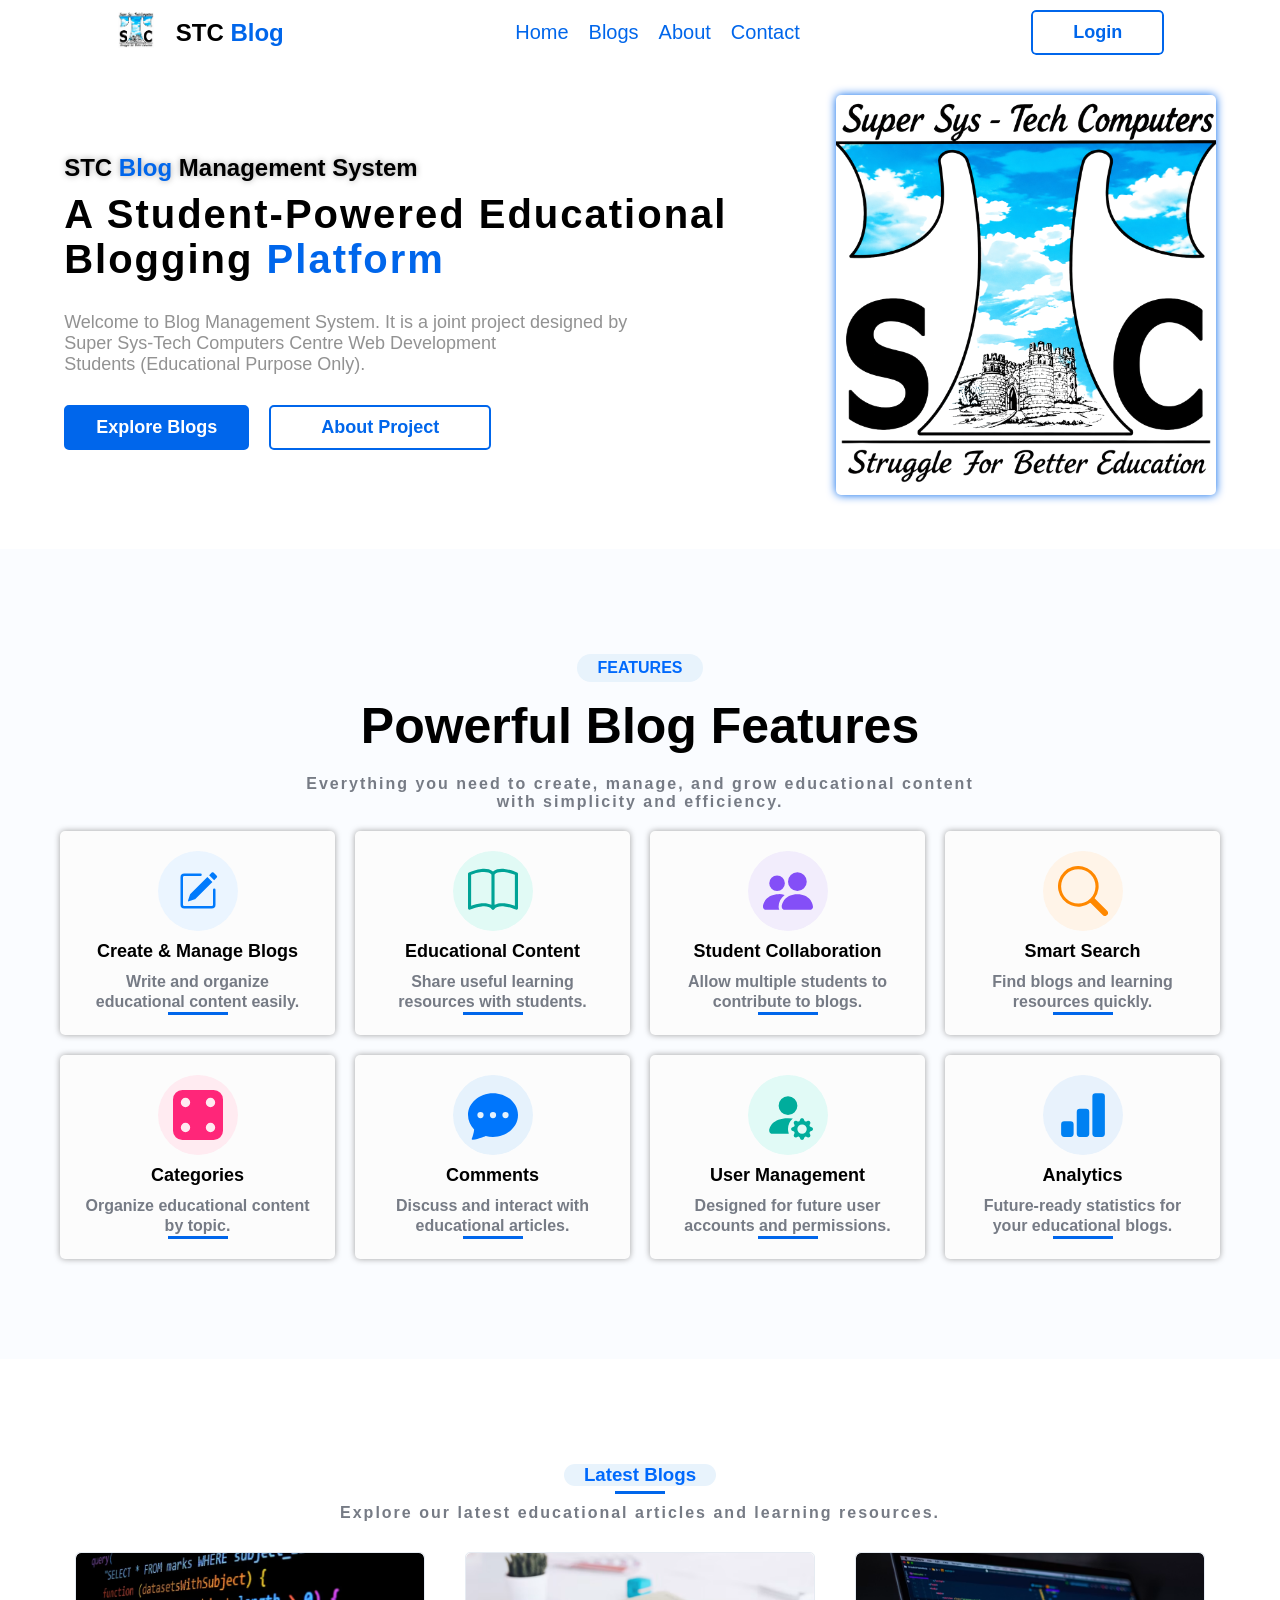
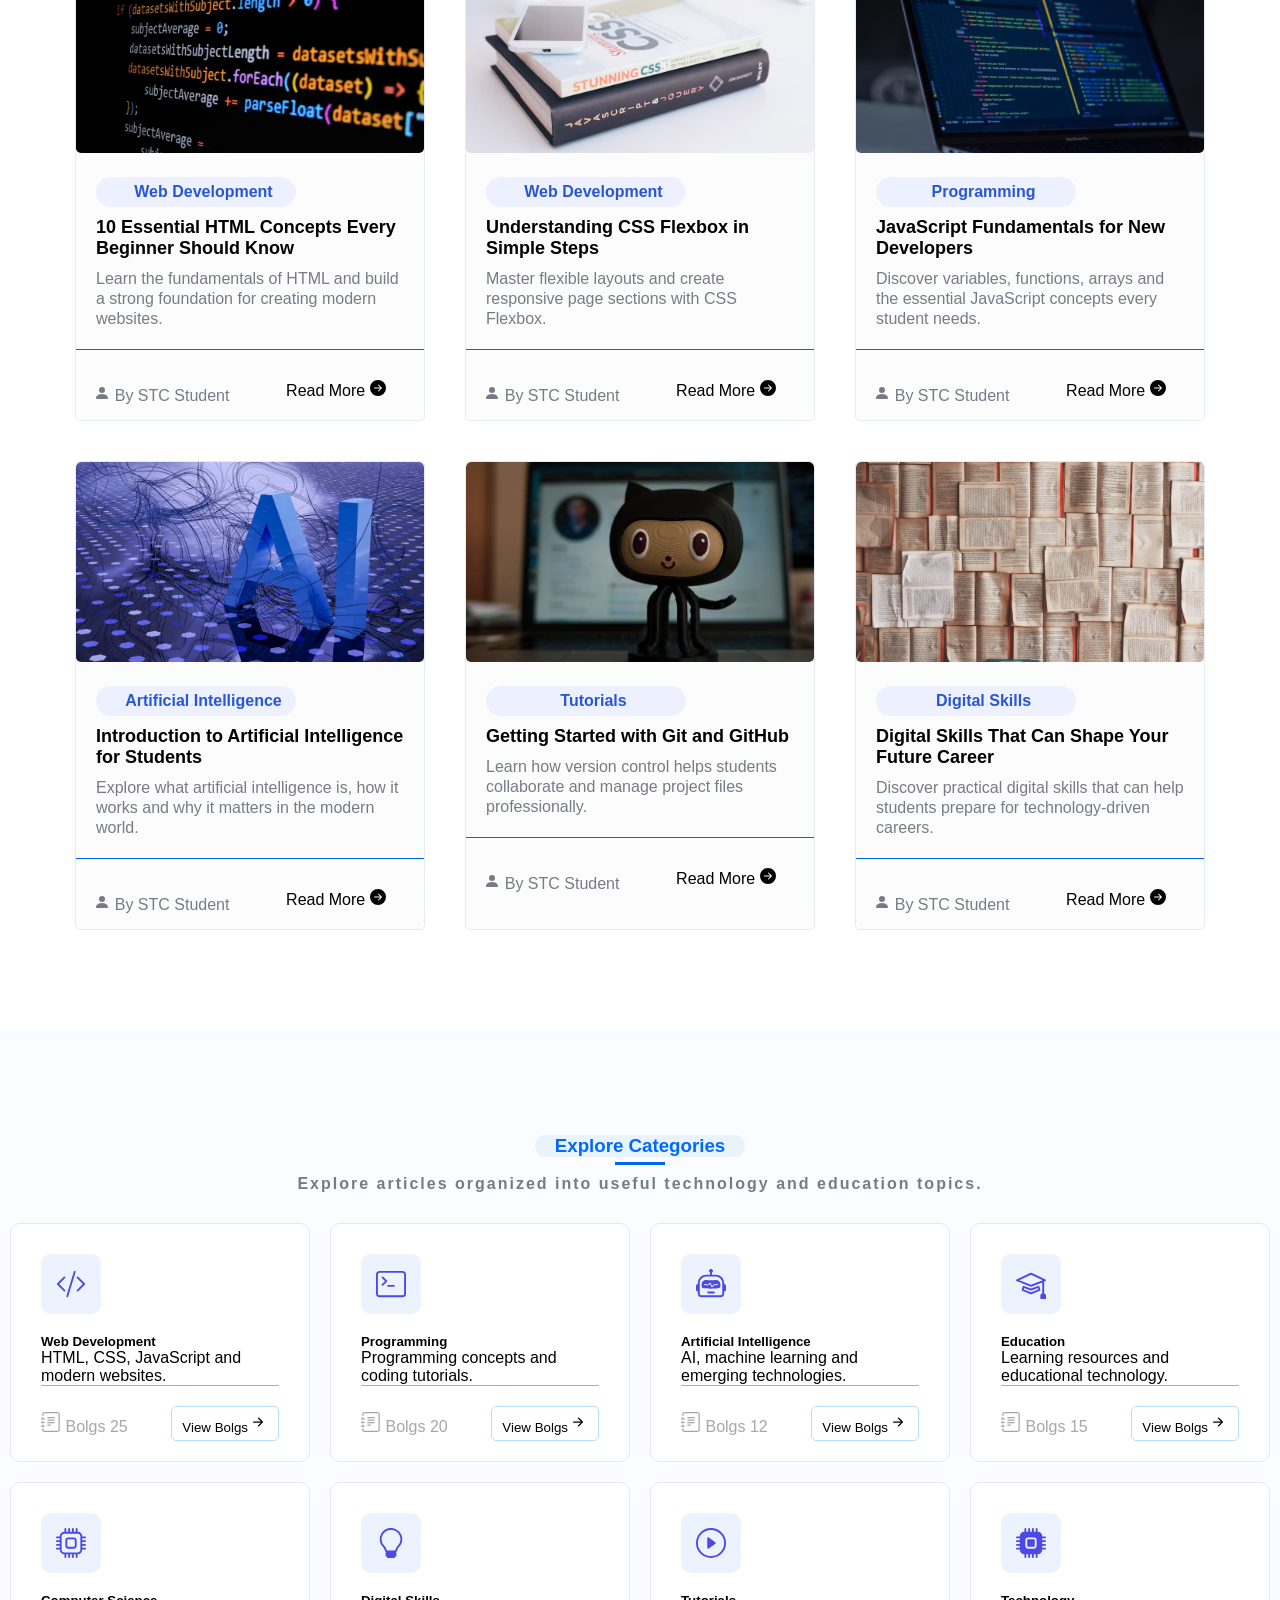
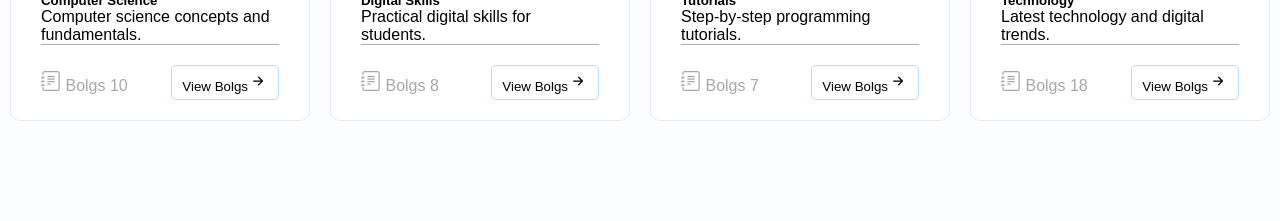
==== commit 1c7939d7: "update" ====
--- a/index.html
+++ b/index.html
@@ -582,6 +582,6 @@
 
         </div>
      </section>
-     
+     <!-- footer  -->
   </body>
 </html>
--- a/style.css
+++ b/style.css
@@ -592,7 +592,7 @@
 
     padding: 5px 10px;
 }
-#explore .e-cards .e-card:hover .e-m-b{
+#explore .e-cards .e-card  .e-m-b:hover{
     background-color: #b8deff;
     box-shadow: rgba(100, 100, 111, 0.2) 0px 7px 20px 0px;
     border-radius: 5px;
